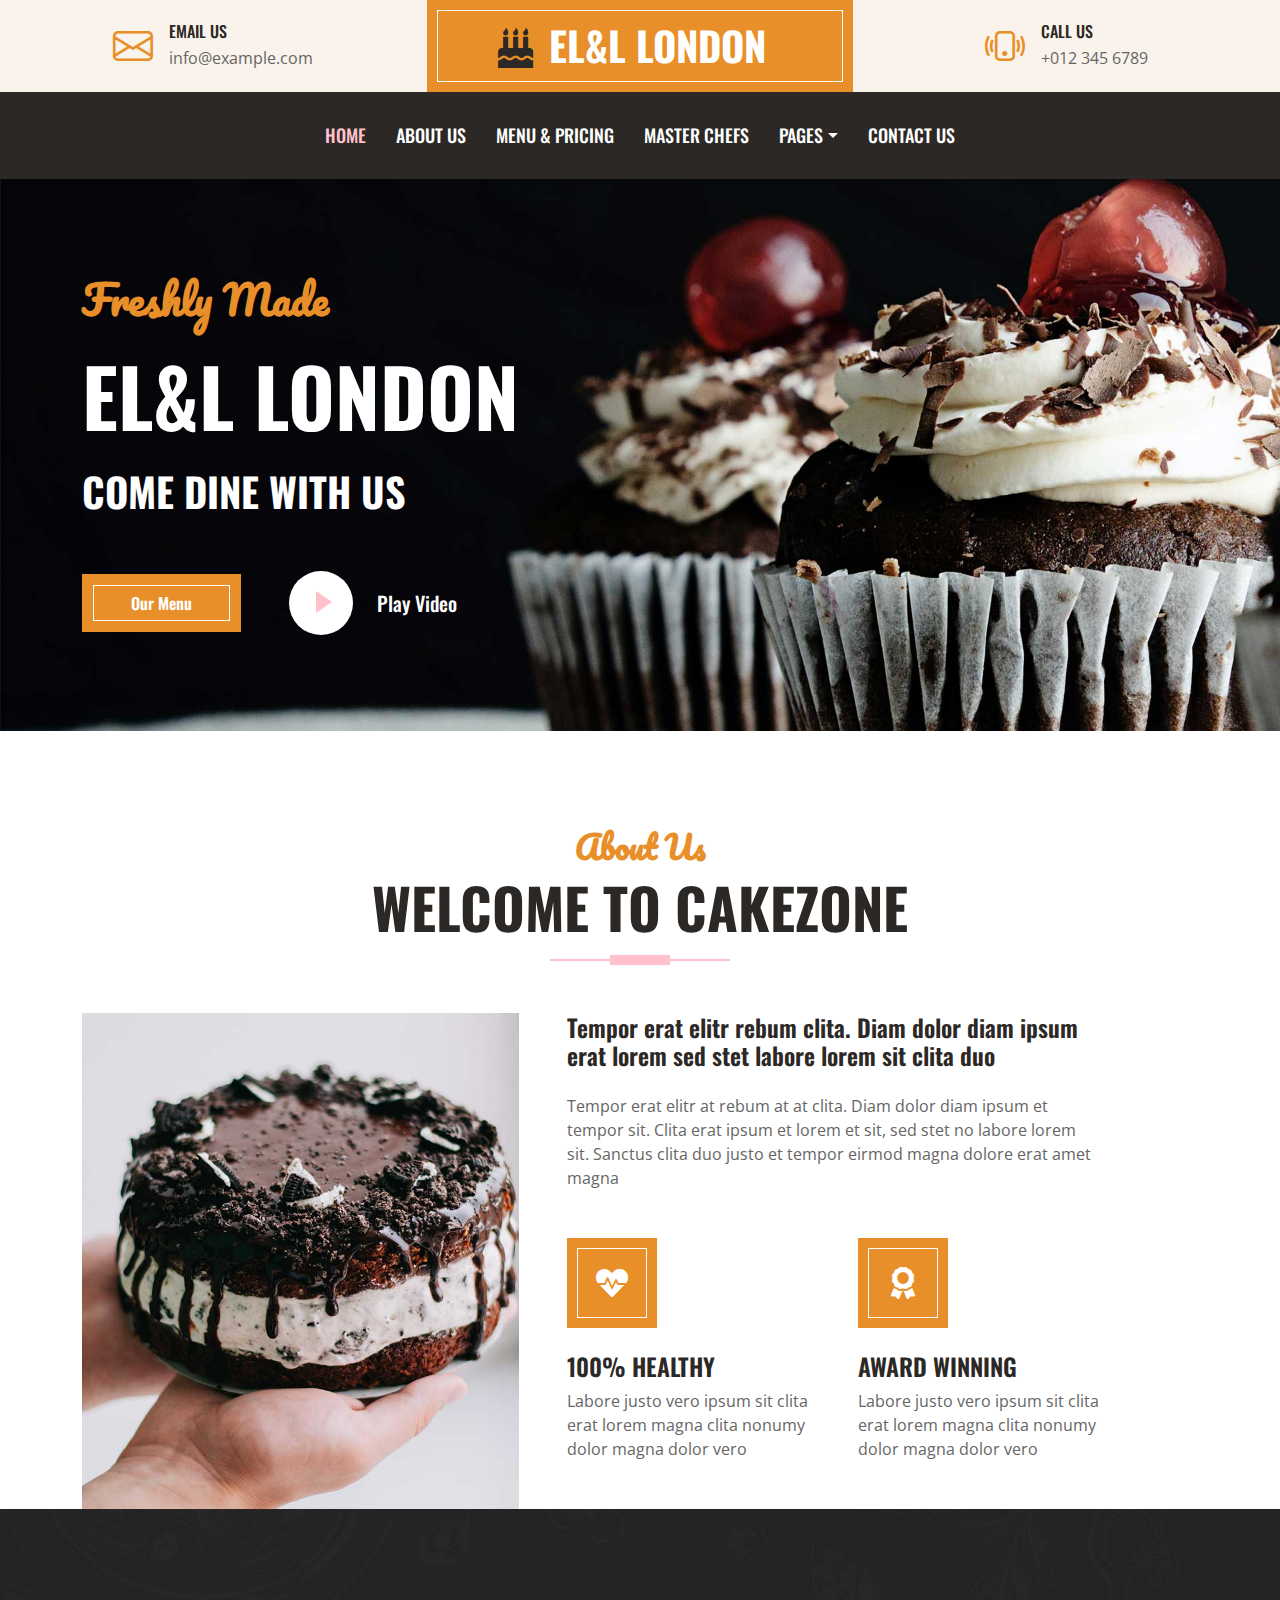
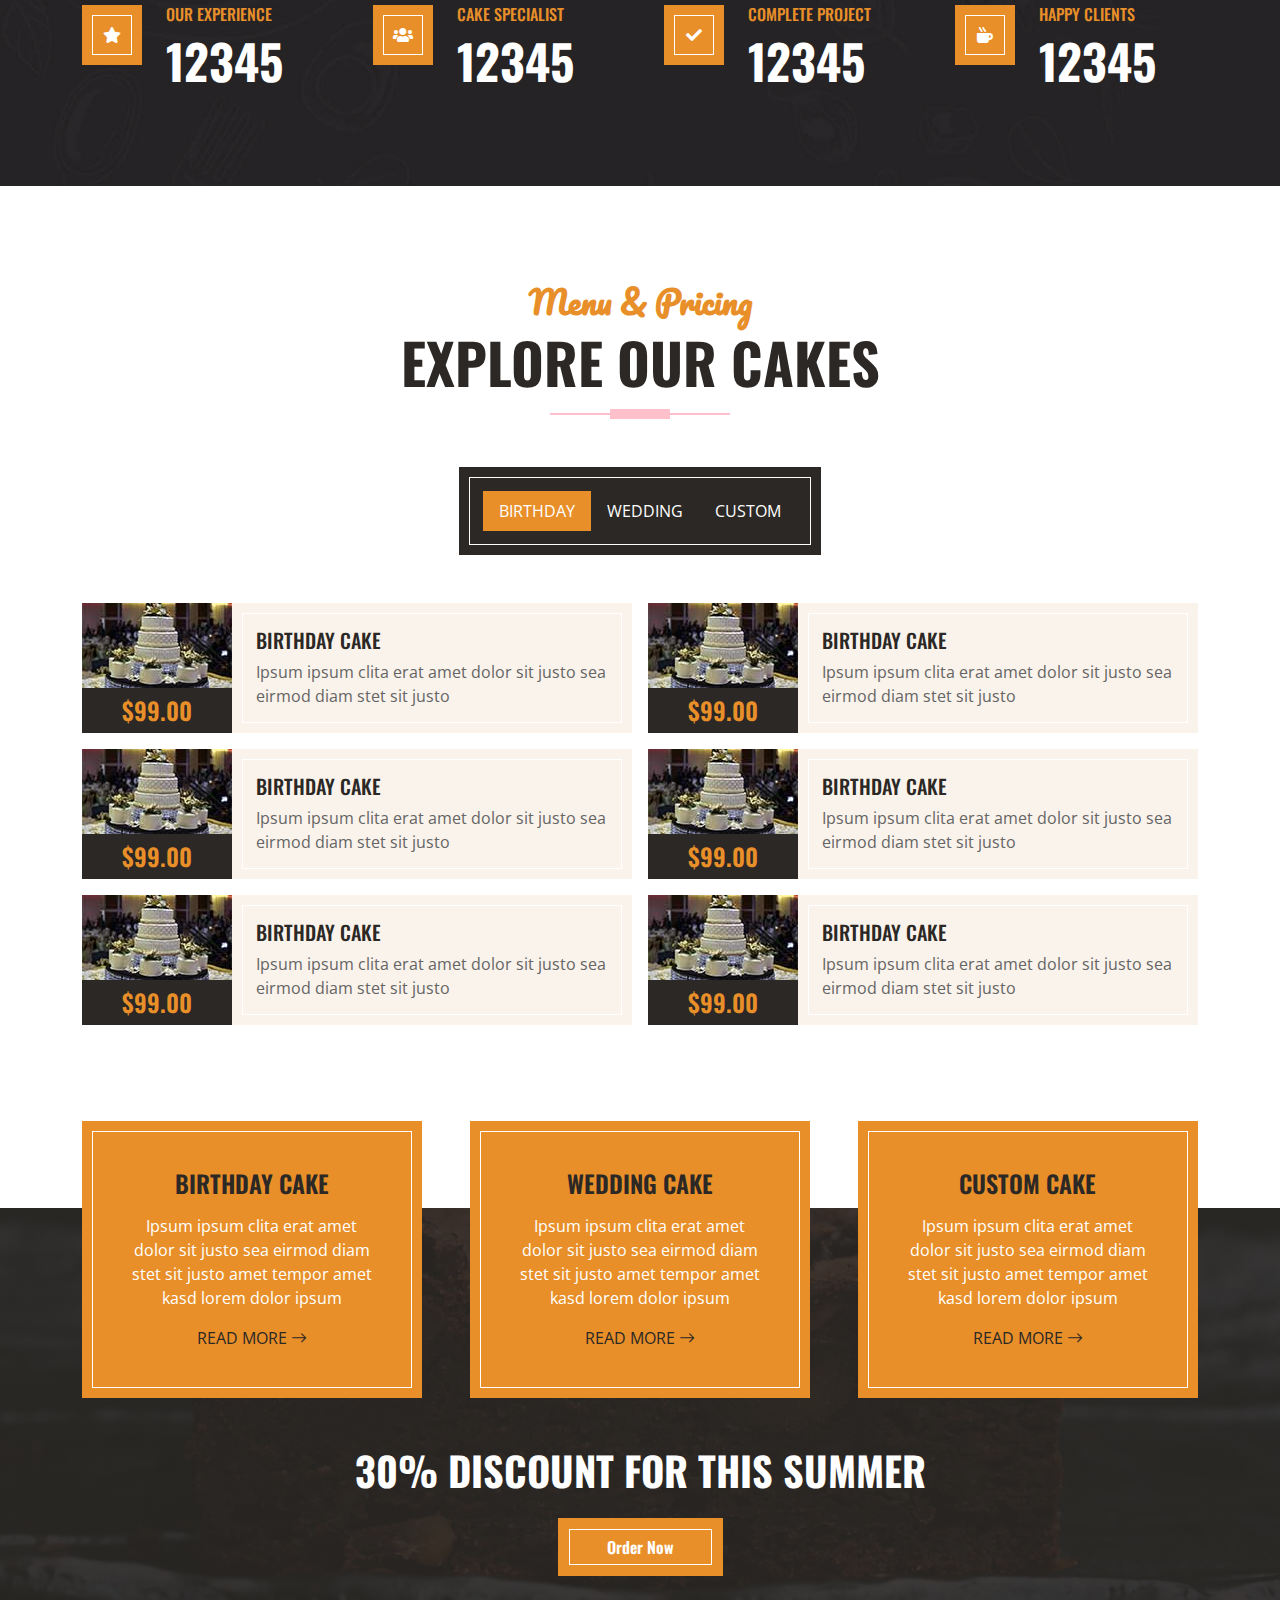
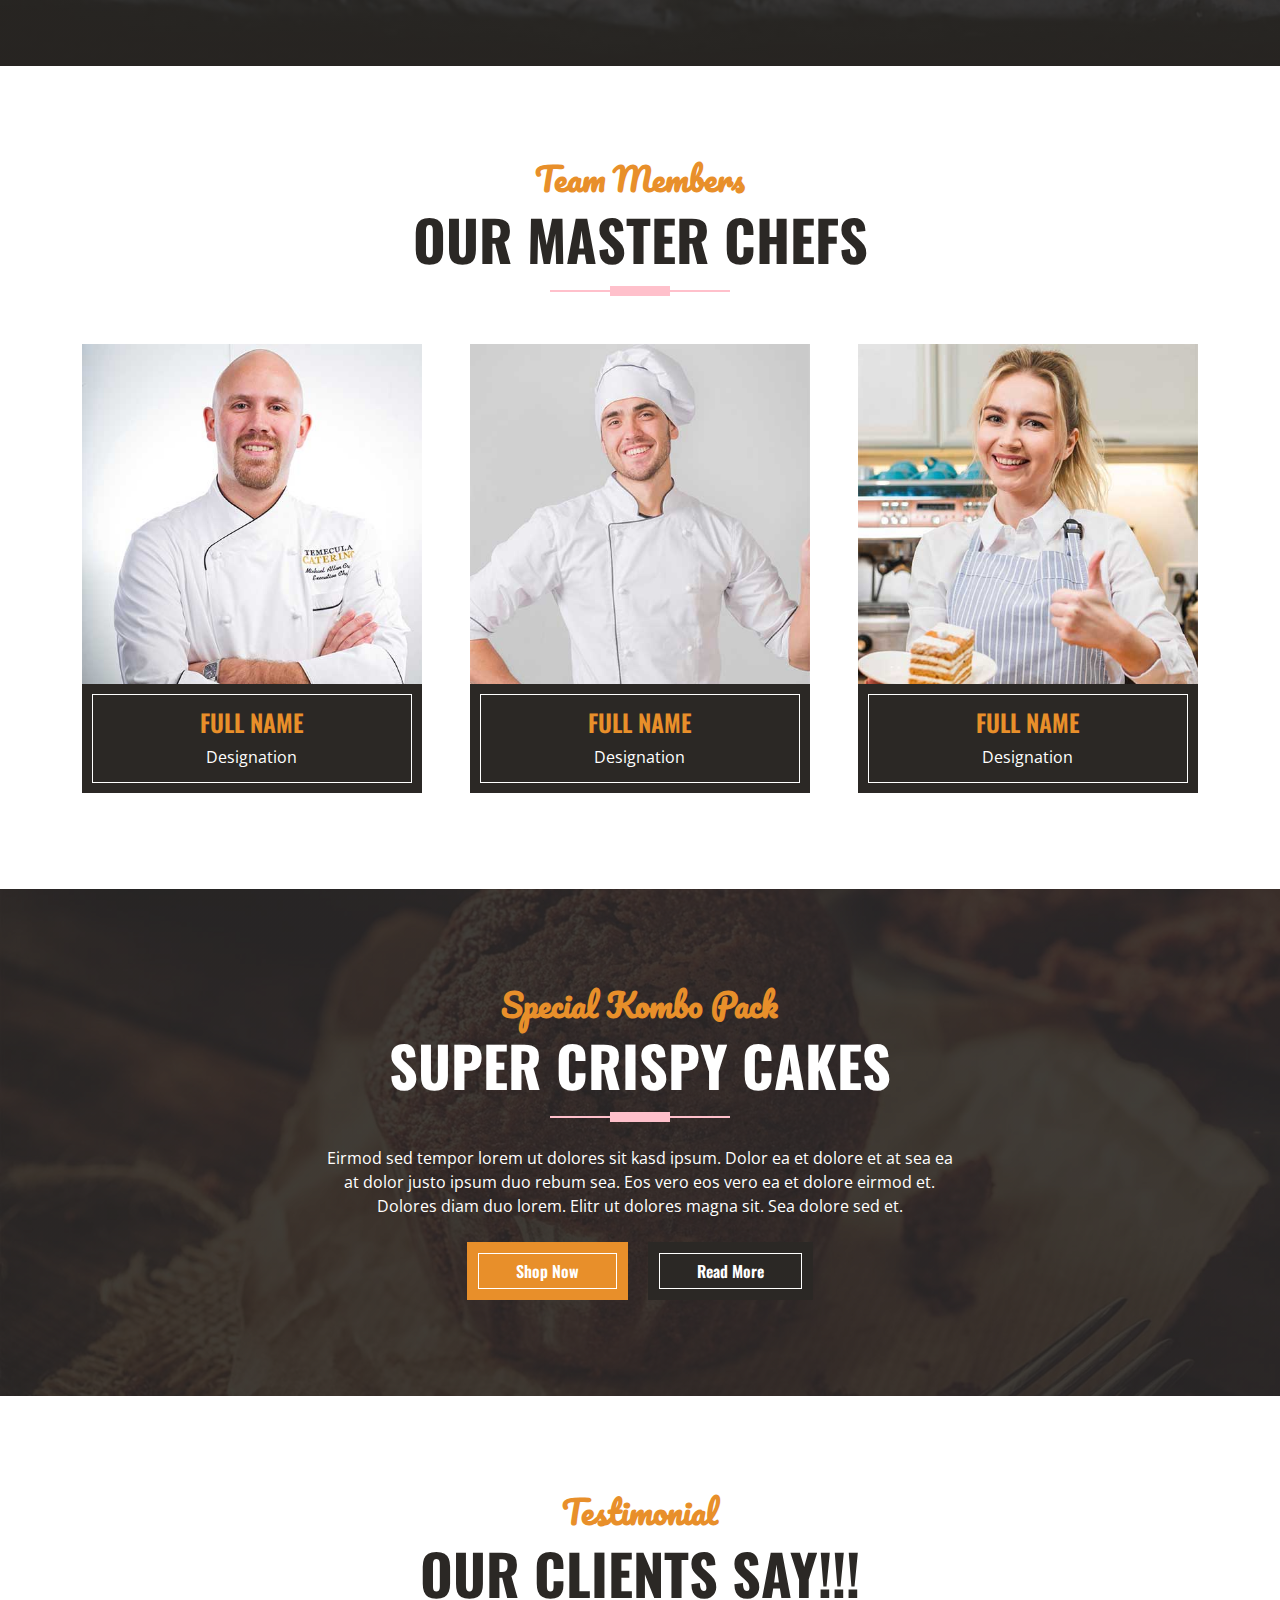
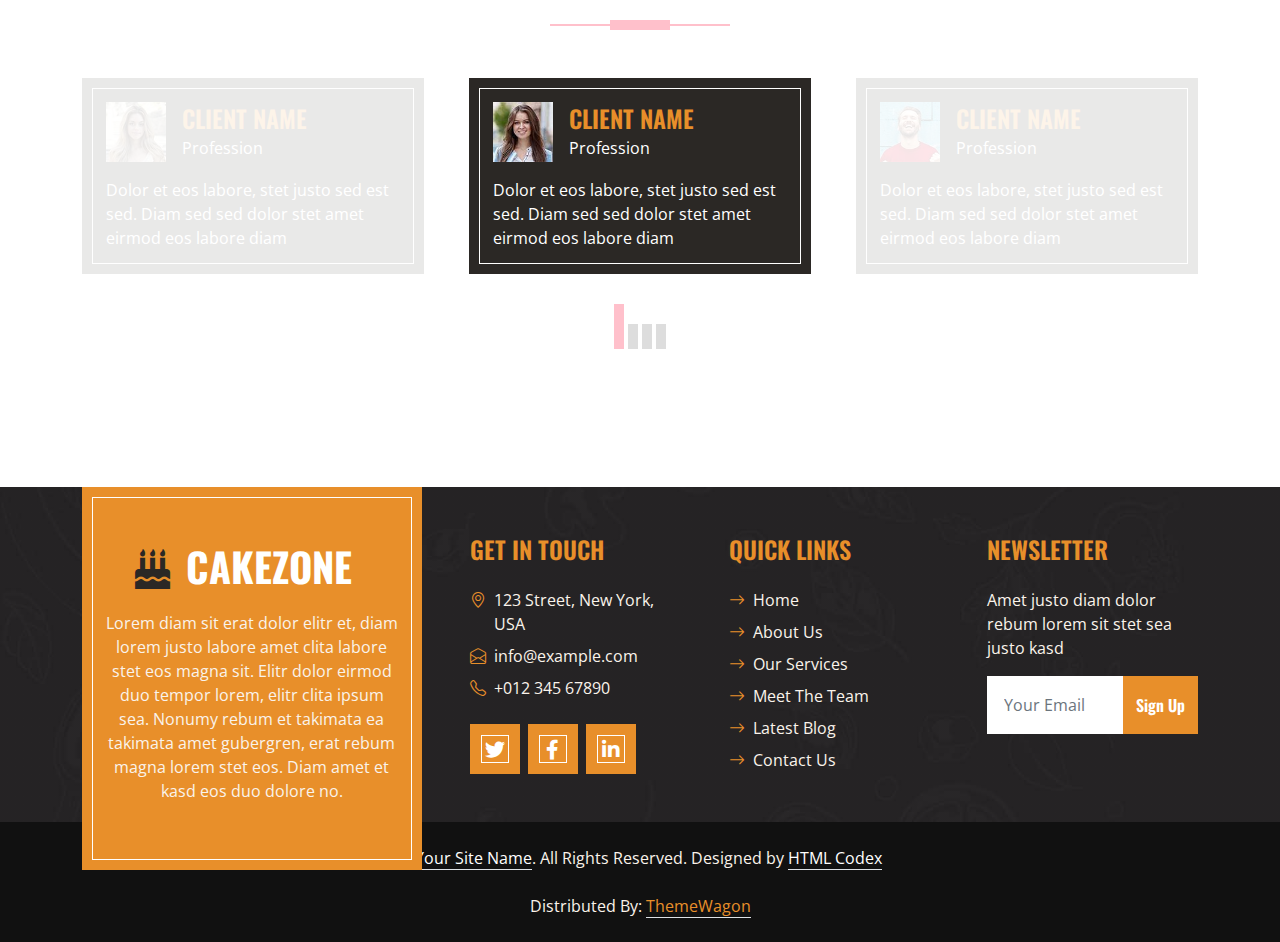
==== index.html @ 32fcfd46 "first page" ====
<!DOCTYPE html>
<html lang="en">

<head>
    <meta charset="utf-8">
    <title>EL&N London</title>
    <meta content="width=device-width, initial-scale=1.0" name="viewport">
    <meta content="Free HTML Templates" name="keywords">
    <meta content="Free HTML Templates" name="description">

    <!-- Favicon -->
    <link href="img/favicon.ico" rel="icon">

    <!-- Google Web Fonts -->
    <link rel="preconnect" href="https://fonts.googleapis.com">
    <link rel="preconnect" href="https://fonts.gstatic.com" crossorigin>
    <link href="https://fonts.googleapis.com/css2?family=Open+Sans:wght@400;600&family=Oswald:wght@500;600;700&family=Pacifico&display=swap" rel="stylesheet"> 

    <!-- Icon Font Stylesheet -->
    <link href="https://cdnjs.cloudflare.com/ajax/libs/font-awesome/5.10.0/css/all.min.css" rel="stylesheet">
    <link href="https://cdn.jsdelivr.net/npm/bootstrap-icons@1.4.1/font/bootstrap-icons.css" rel="stylesheet">

    <!-- Libraries Stylesheet -->
    <link href="lib/owlcarousel/assets/owl.carousel.min.css" rel="stylesheet">

    <!-- Customized Bootstrap Stylesheet -->
    <link href="css/bootstrap.min.css" rel="stylesheet">

    <!-- Template Stylesheet -->
    <link href="css/style.css" rel="stylesheet">
</head>

<body>
    <!-- Topbar Start -->
    <div class="container-fluid px-0 d-none d-lg-block">
        <div class="row gx-0">
            <div class="col-lg-4 text-center bg-secondary py-3">
                <div class="d-inline-flex align-items-center justify-content-center">
                    <i class="bi bi-envelope fs-1 text-primary me-3"></i>
                    <div class="text-start">
                        <h6 class="text-uppercase mb-1">Email Us</h6>
                        <span>info@example.com</span>
                    </div>
                </div>
            </div>
            <div class="col-lg-4 text-center bg-primary border-inner py-3">
                <div class="d-inline-flex align-items-center justify-content-center">
                    <a href="index.html" class="navbar-brand">
                        <h1 class="m-0 text-uppercase text-white"><i class="fa fa-birthday-cake fs-1 text-dark me-3"></i>EL&L London</h1>
                    </a>
                </div>
            </div>
            <div class="col-lg-4 text-center bg-secondary py-3">
                <div class="d-inline-flex align-items-center justify-content-center">
                    <i class="bi bi-phone-vibrate fs-1 text-primary me-3"></i>
                    <div class="text-start">
                        <h6 class="text-uppercase mb-1">Call Us</h6>
                        <span>+012 345 6789</span>
                    </div>
                </div>
            </div>
        </div>
    </div>
    <!-- Topbar End -->


    <!-- Navbar Start -->
    <nav class="navbar navbar-expand-lg bg-dark navbar-dark shadow-sm py-3 py-lg-0 px-3 px-lg-0">
        <a href="index.html" class="navbar-brand d-block d-lg-none">
            <h1 class="m-0 text-uppercase text-white"><i class="fa fa-birthday-cake fs-1 text-primary me-3"></i>EL&L London</h1>
        </a>
        <button class="navbar-toggler" type="button" data-bs-toggle="collapse" data-bs-target="#navbarCollapse">
            <span class="navbar-toggler-icon"></span>
        </button>
        <div class="collapse navbar-collapse" id="navbarCollapse">
            <div class="navbar-nav ms-auto mx-lg-auto py-0">
                <a href="index.html" class="nav-item nav-link active">Home</a>
                <a href="about.html" class="nav-item nav-link">About Us</a>
                <a href="menu.html" class="nav-item nav-link">Menu & Pricing</a>
                <a href="team.html" class="nav-item nav-link">Master Chefs</a>
                <div class="nav-item dropdown">
                    <a href="#" class="nav-link dropdown-toggle" data-bs-toggle="dropdown">Pages</a>
                    <div class="dropdown-menu m-0">
                        <a href="service.html" class="dropdown-item">Our Service</a>
                        <a href="testimonial.html" class="dropdown-item">Testimonial</a>
                    </div>
                </div>
                <a href="contact.html" class="nav-item nav-link">Contact Us</a>
            </div>
        </div>
    </nav>
    <!-- Navbar End -->


    <!-- Hero Start -->
    <div class="container-fluid bg-primary py-5 mb-5 hero-header">
        <div class="container py-5">
            <div class="row justify-content-start">
                <div class="col-lg-8 text-center text-lg-start">
                    <h1 class="font-secondary text-primary mb-4">Freshly Made</h1>
                    <h1 class="display-1 text-uppercase text-white mb-4">EL&L London</h1>
                    <h1 class="text-uppercase text-white">Come Dine With Us</h1>
                    <div class="d-flex align-items-center justify-content-center justify-content-lg-start pt-5">
                        <a target="_blank" href="https://za.elnlondon.com/pages/mall-of-africa-menu" class="btn btn-primary border-inner py-3 px-5 me-5">Our Menu</a>
                        <button type="button" class="btn-play" data-bs-toggle="modal"
                            data-src="https://www.youtube.com/embed/DWRcNpR6Kdc" data-bs-target="#videoModal">
                            <span></span>
                        </button>
                        <h5 class="font-weight-normal text-white m-0 ms-4 d-none d-sm-block">Play Video</h5>
                    </div>
                </div>
            </div>
        </div>
    </div>
    <!-- Hero End -->


    <!-- Video Modal Start -->
    <div class="modal fade" id="videoModal" tabindex="-1" aria-labelledby="exampleModalLabel" aria-hidden="true">
        <div class="modal-dialog">
            <div class="modal-content rounded-0">
                <div class="modal-header">
                    <h5 class="modal-title" id="exampleModalLabel">Youtube Video</h5>
                    <button type="button" class="btn-close" data-bs-dismiss="modal" aria-label="Close"></button>
                </div>
                <div class="modal-body">
                    <!-- 16:9 aspect ratio -->
                    <div class="ratio ratio-16x9">
                        <iframe class="embed-responsive-item" src="" id="video" allowfullscreen allowscriptaccess="always"
                            allow="autoplay"></iframe>
                    </div>
                </div>
            </div>
        </div>
    </div>
    <!-- Video Modal End -->


    <!-- About Start -->
    <div class="container-fluid pt-5">
        <div class="container">
            <div class="section-title position-relative text-center mx-auto mb-5 pb-3" style="max-width: 600px;">
                <h2 class="text-primary font-secondary">About Us</h2>
                <h1 class="display-4 text-uppercase">Welcome To CakeZone</h1>
            </div>
            <div class="row gx-5">
                <div class="col-lg-5 mb-5 mb-lg-0" style="min-height: 400px;">
                    <div class="position-relative h-100">
                        <img class="position-absolute w-100 h-100" src="img/about.jpg" style="object-fit: cover;">
                    </div>
                </div>
                <div class="col-lg-6 pb-5">
                    <h4 class="mb-4">Tempor erat elitr rebum clita. Diam dolor diam ipsum erat lorem sed stet labore lorem sit clita duo</h4>
                    <p class="mb-5">Tempor erat elitr at rebum at at clita. Diam dolor diam ipsum et tempor sit. Clita erat ipsum et lorem et sit, sed stet no labore lorem sit. Sanctus clita duo justo et tempor eirmod magna dolore erat amet magna</p>
                    <div class="row g-5">
                        <div class="col-sm-6">
                            <div class="d-flex align-items-center justify-content-center bg-primary border-inner mb-4" style="width: 90px; height: 90px;">
                                <i class="fa fa-heartbeat fa-2x text-white"></i>
                            </div>
                            <h4 class="text-uppercase">100% Healthy</h4>
                            <p class="mb-0">Labore justo vero ipsum sit clita erat lorem magna clita nonumy dolor magna dolor vero</p>
                        </div>
                        <div class="col-sm-6">
                            <div class="d-flex align-items-center justify-content-center bg-primary border-inner mb-4" style="width: 90px; height: 90px;">
                                <i class="fa fa-award fa-2x text-white"></i>
                            </div>
                            <h4 class="text-uppercase">Award Winning</h4>
                            <p class="mb-0">Labore justo vero ipsum sit clita erat lorem magna clita nonumy dolor magna dolor vero</p>
                        </div>
                    </div>
                </div>
            </div>
        </div>
    </div>
    <!-- About End -->


    <!-- Facts Start -->
    <div class="container-fluid bg-img py-5 mb-5">
        <div class="container py-5">
            <div class="row gx-5 gy-4">
                <div class="col-lg-3 col-md-6">
                    <div class="d-flex">
                        <div class="bg-primary border-inner d-flex align-items-center justify-content-center mb-3" style="width: 60px; height: 60px;">
                            <i class="fa fa-star text-white"></i>
                        </div>
                        <div class="ps-4">
                            <h6 class="text-primary text-uppercase">Our Experience</h6>
                            <h1 class="display-5 text-white mb-0" data-toggle="counter-up">12345</h1>
                        </div>
                    </div>
                </div>
                <div class="col-lg-3 col-md-6">
                    <div class="d-flex">
                        <div class="bg-primary border-inner d-flex align-items-center justify-content-center mb-3" style="width: 60px; height: 60px;">
                            <i class="fa fa-users text-white"></i>
                        </div>
                        <div class="ps-4">
                            <h6 class="text-primary text-uppercase">Cake Specialist</h6>
                            <h1 class="display-5 text-white mb-0" data-toggle="counter-up">12345</h1>
                        </div>
                    </div>
                </div>
                <div class="col-lg-3 col-md-6">
                    <div class="d-flex">
                        <div class="bg-primary border-inner d-flex align-items-center justify-content-center mb-3" style="width: 60px; height: 60px;">
                            <i class="fa fa-check text-white"></i>
                        </div>
                        <div class="ps-4">
                            <h6 class="text-primary text-uppercase">Complete Project</h6>
                            <h1 class="display-5 text-white mb-0" data-toggle="counter-up">12345</h1>
                        </div>
                    </div>
                </div>
                <div class="col-lg-3 col-md-6">
                    <div class="d-flex">
                        <div class="bg-primary border-inner d-flex align-items-center justify-content-center mb-3" style="width: 60px; height: 60px;">
                            <i class="fa fa-mug-hot text-white"></i>
                        </div>
                        <div class="ps-4">
                            <h6 class="text-primary text-uppercase">Happy Clients</h6>
                            <h1 class="display-5 text-white mb-0" data-toggle="counter-up">12345</h1>
                        </div>
                    </div>
                </div>
            </div>
        </div>
    </div>
    <!-- Facts End -->


    <!-- Products Start -->
    <div class="container-fluid about py-5">
        <div class="container">
            <div class="section-title position-relative text-center mx-auto mb-5 pb-3" style="max-width: 600px;">
                <h2 class="text-primary font-secondary">Menu & Pricing</h2>
                <h1 class="display-4 text-uppercase">Explore Our Cakes</h1>
            </div>
            <div class="tab-class text-center">
                <ul class="nav nav-pills d-inline-flex justify-content-center bg-dark text-uppercase border-inner p-4 mb-5">
                    <li class="nav-item">
                        <a class="nav-link text-white active" data-bs-toggle="pill" href="#tab-1">Birthday</a>
                    </li>
                    <li class="nav-item">
                        <a class="nav-link text-white" data-bs-toggle="pill" href="#tab-2">Wedding</a>
                    </li>
                    <li class="nav-item">
                        <a class="nav-link text-white" data-bs-toggle="pill" href="#tab-3">Custom</a>
                    </li>
                </ul>
                <div class="tab-content">
                    <div id="tab-1" class="tab-pane fade show p-0 active">
                        <div class="row g-3">
                            <div class="col-lg-6">
                                <div class="d-flex h-100">
                                    <div class="flex-shrink-0">
                                        <img class="img-fluid" src="img/cake-1.jpg" alt="" style="width: 150px; height: 85px;">
                                        <h4 class="bg-dark text-primary p-2 m-0">$99.00</h4>
                                    </div>
                                    <div class="d-flex flex-column justify-content-center text-start bg-secondary border-inner px-4">
                                        <h5 class="text-uppercase">Birthday Cake</h5>
                                        <span>Ipsum ipsum clita erat amet dolor sit justo sea eirmod diam stet sit justo</span>
                                    </div>
                                </div>
                            </div>
                            <div class="col-lg-6">
                                <div class="d-flex h-100">
                                    <div class="flex-shrink-0">
                                        <img class="img-fluid" src="img/cake-1.jpg" alt="" style="width: 150px; height: 85px;">
                                        <h4 class="bg-dark text-primary p-2 m-0">$99.00</h4>
                                    </div>
                                    <div class="d-flex flex-column justify-content-center text-start bg-secondary border-inner px-4">
                                        <h5 class="text-uppercase">Birthday Cake</h5>
                                        <span>Ipsum ipsum clita erat amet dolor sit justo sea eirmod diam stet sit justo</span>
                                    </div>
                                </div>
                            </div>
                            <div class="col-lg-6">
                                <div class="d-flex h-100">
                                    <div class="flex-shrink-0">
                                        <img class="img-fluid" src="img/cake-1.jpg" alt="" style="width: 150px; height: 85px;">
                                        <h4 class="bg-dark text-primary p-2 m-0">$99.00</h4>
                                    </div>
                                    <div class="d-flex flex-column justify-content-center text-start bg-secondary border-inner px-4">
                                        <h5 class="text-uppercase">Birthday Cake</h5>
                                        <span>Ipsum ipsum clita erat amet dolor sit justo sea eirmod diam stet sit justo</span>
                                    </div>
                                </div>
                            </div>
                            <div class="col-lg-6">
                                <div class="d-flex h-100">
                                    <div class="flex-shrink-0">
                                        <img class="img-fluid" src="img/cake-1.jpg" alt="" style="width: 150px; height: 85px;">
                                        <h4 class="bg-dark text-primary p-2 m-0">$99.00</h4>
                                    </div>
                                    <div class="d-flex flex-column justify-content-center text-start bg-secondary border-inner px-4">
                                        <h5 class="text-uppercase">Birthday Cake</h5>
                                        <span>Ipsum ipsum clita erat amet dolor sit justo sea eirmod diam stet sit justo</span>
                                    </div>
                                </div>
                            </div>
                            <div class="col-lg-6">
                                <div class="d-flex h-100">
                                    <div class="flex-shrink-0">
                                        <img class="img-fluid" src="img/cake-1.jpg" alt="" style="width: 150px; height: 85px;">
                                        <h4 class="bg-dark text-primary p-2 m-0">$99.00</h4>
                                    </div>
                                    <div class="d-flex flex-column justify-content-center text-start bg-secondary border-inner px-4">
                                        <h5 class="text-uppercase">Birthday Cake</h5>
                                        <span>Ipsum ipsum clita erat amet dolor sit justo sea eirmod diam stet sit justo</span>
                                    </div>
                                </div>
                            </div>
                            <div class="col-lg-6">
                                <div class="d-flex h-100">
                                    <div class="flex-shrink-0">
                                        <img class="img-fluid" src="img/cake-1.jpg" alt="" style="width: 150px; height: 85px;">
                                        <h4 class="bg-dark text-primary p-2 m-0">$99.00</h4>
                                    </div>
                                    <div class="d-flex flex-column justify-content-center text-start bg-secondary border-inner px-4">
                                        <h5 class="text-uppercase">Birthday Cake</h5>
                                        <span>Ipsum ipsum clita erat amet dolor sit justo sea eirmod diam stet sit justo</span>
                                    </div>
                                </div>
                            </div>
                        </div>
                    </div>
                    <div id="tab-2" class="tab-pane fade show p-0">
                        <div class="row g-3">
                            <div class="col-lg-6">
                                <div class="d-flex h-100">
                                    <div class="flex-shrink-0">
                                        <img class="img-fluid" src="img/cake-2.jpg" alt="" style="width: 150px; height: 85px;">
                                        <h4 class="bg-dark text-primary p-2 m-0">$99.00</h4>
                                    </div>
                                    <div class="d-flex flex-column justify-content-center text-start bg-secondary border-inner px-4">
                                        <h5 class="text-uppercase">Wedding Cake</h5>
                                        <span>Ipsum ipsum clita erat amet dolor sit justo sea eirmod diam stet sit justo</span>
                                    </div>
                                </div>
                            </div>
                            <div class="col-lg-6">
                                <div class="d-flex h-100">
                                    <div class="flex-shrink-0">
                                        <img class="img-fluid" src="img/cake-2.jpg" alt="" style="width: 150px; height: 85px;">
                                        <h4 class="bg-dark text-primary p-2 m-0">$99.00</h4>
                                    </div>
                                    <div class="d-flex flex-column justify-content-center text-start bg-secondary border-inner px-4">
                                        <h5 class="text-uppercase">Wedding Cake</h5>
                                        <span>Ipsum ipsum clita erat amet dolor sit justo sea eirmod diam stet sit justo</span>
                                    </div>
                                </div>
                            </div>
                            <div class="col-lg-6">
                                <div class="d-flex h-100">
                                    <div class="flex-shrink-0">
                                        <img class="img-fluid" src="img/cake-2.jpg" alt="" style="width: 150px; height: 85px;">
                                        <h4 class="bg-dark text-primary p-2 m-0">$99.00</h4>
                                    </div>
                                    <div class="d-flex flex-column justify-content-center text-start bg-secondary border-inner px-4">
                                        <h5 class="text-uppercase">Wedding Cake</h5>
                                        <span>Ipsum ipsum clita erat amet dolor sit justo sea eirmod diam stet sit justo</span>
                                    </div>
                                </div>
                            </div>
                            <div class="col-lg-6">
                                <div class="d-flex h-100">
                                    <div class="flex-shrink-0">
                                        <img class="img-fluid" src="img/cake-2.jpg" alt="" style="width: 150px; height: 85px;">
                                        <h4 class="bg-dark text-primary p-2 m-0">$99.00</h4>
                                    </div>
                                    <div class="d-flex flex-column justify-content-center text-start bg-secondary border-inner px-4">
                                        <h5 class="text-uppercase">Wedding Cake</h5>
                                        <span>Ipsum ipsum clita erat amet dolor sit justo sea eirmod diam stet sit justo</span>
                                    </div>
                                </div>
                            </div>
                            <div class="col-lg-6">
                                <div class="d-flex h-100">
                                    <div class="flex-shrink-0">
                                        <img class="img-fluid" src="img/cake-2.jpg" alt="" style="width: 150px; height: 85px;">
                                        <h4 class="bg-dark text-primary p-2 m-0">$99.00</h4>
                                    </div>
                                    <div class="d-flex flex-column justify-content-center text-start bg-secondary border-inner px-4">
                                        <h5 class="text-uppercase">Wedding Cake</h5>
                                        <span>Ipsum ipsum clita erat amet dolor sit justo sea eirmod diam stet sit justo</span>
                                    </div>
                                </div>
                            </div>
                            <div class="col-lg-6">
                                <div class="d-flex h-100">
                                    <div class="flex-shrink-0">
                                        <img class="img-fluid" src="img/cake-2.jpg" alt="" style="width: 150px; height: 85px;">
                                        <h4 class="bg-dark text-primary p-2 m-0">$99.00</h4>
                                    </div>
                                    <div class="d-flex flex-column justify-content-center text-start bg-secondary border-inner px-4">
                                        <h5 class="text-uppercase">Wedding Cake</h5>
                                        <span>Ipsum ipsum clita erat amet dolor sit justo sea eirmod diam stet sit justo</span>
                                    </div>
                                </div>
                            </div>
                        </div>
                    </div>
                    <div id="tab-3" class="tab-pane fade show p-0">
                        <div class="row g-3">
                            <div class="col-lg-6">
                                <div class="d-flex h-100">
                                    <div class="flex-shrink-0">
                                        <img class="img-fluid" src="img/cake-3.jpg" alt="" style="width: 150px; height: 85px;">
                                        <h4 class="bg-dark text-primary p-2 m-0">$99.00</h4>
                                    </div>
                                    <div class="d-flex flex-column justify-content-center text-start bg-secondary border-inner px-4">
                                        <h5 class="text-uppercase">Custom Cake</h5>
                                        <span>Ipsum ipsum clita erat amet dolor sit justo sea eirmod diam stet sit justo</span>
                                    </div>
                                </div>
                            </div>
                            <div class="col-lg-6">
                                <div class="d-flex h-100">
                                    <div class="flex-shrink-0">
                                        <img class="img-fluid" src="img/cake-3.jpg" alt="" style="width: 150px; height: 85px;">
                                        <h4 class="bg-dark text-primary p-2 m-0">$99.00</h4>
                                    </div>
                                    <div class="d-flex flex-column justify-content-center text-start bg-secondary border-inner px-4">
                                        <h5 class="text-uppercase">Custom Cake</h5>
                                        <span>Ipsum ipsum clita erat amet dolor sit justo sea eirmod diam stet sit justo</span>
                                    </div>
                                </div>
                            </div>
                            <div class="col-lg-6">
                                <div class="d-flex h-100">
                                    <div class="flex-shrink-0">
                                        <img class="img-fluid" src="img/cake-3.jpg" alt="" style="width: 150px; height: 85px;">
                                        <h4 class="bg-dark text-primary p-2 m-0">$99.00</h4>
                                    </div>
                                    <div class="d-flex flex-column justify-content-center text-start bg-secondary border-inner px-4">
                                        <h5 class="text-uppercase">Custom Cake</h5>
                                        <span>Ipsum ipsum clita erat amet dolor sit justo sea eirmod diam stet sit justo</span>
                                    </div>
                                </div>
                            </div>
                            <div class="col-lg-6">
                                <div class="d-flex h-100">
                                    <div class="flex-shrink-0">
                                        <img class="img-fluid" src="img/cake-3.jpg" alt="" style="width: 150px; height: 85px;">
                                        <h4 class="bg-dark text-primary p-2 m-0">$99.00</h4>
                                    </div>
                                    <div class="d-flex flex-column justify-content-center text-start bg-secondary border-inner px-4">
                                        <h5 class="text-uppercase">Custom Cake</h5>
                                        <span>Ipsum ipsum clita erat amet dolor sit justo sea eirmod diam stet sit justo</span>
                                    </div>
                                </div>
                            </div>
                            <div class="col-lg-6">
                                <div class="d-flex h-100">
                                    <div class="flex-shrink-0">
                                        <img class="img-fluid" src="img/cake-3.jpg" alt="" style="width: 150px; height: 85px;">
                                        <h4 class="bg-dark text-primary p-2 m-0">$99.00</h4>
                                    </div>
                                    <div class="d-flex flex-column justify-content-center text-start bg-secondary border-inner px-4">
                                        <h5 class="text-uppercase">Custom Cake</h5>
                                        <span>Ipsum ipsum clita erat amet dolor sit justo sea eirmod diam stet sit justo</span>
                                    </div>
                                </div>
                            </div>
                            <div class="col-lg-6">
                                <div class="d-flex h-100">
                                    <div class="flex-shrink-0">
                                        <img class="img-fluid" src="img/cake-3.jpg" alt="" style="width: 150px; height: 85px;">
                                        <h4 class="bg-dark text-primary p-2 m-0">$99.00</h4>
                                    </div>
                                    <div class="d-flex flex-column justify-content-center text-start bg-secondary border-inner px-4">
                                        <h5 class="text-uppercase">Custom Cake</h5>
                                        <span>Ipsum ipsum clita erat amet dolor sit justo sea eirmod diam stet sit justo</span>
                                    </div>
                                </div>
                            </div>
                        </div>
                    </div>
                </div>
            </div>
        </div>
    </div>
    <!-- Products End -->


    <!-- Service Start -->
    <div class="container-fluid service position-relative px-5 mt-5" style="margin-bottom: 135px;">
        <div class="container">
            <div class="row g-5">
                <div class="col-lg-4 col-md-6">
                    <div class="bg-primary border-inner text-center text-white p-5">
                        <h4 class="text-uppercase mb-3">Birthday Cake</h4>
                        <p>Ipsum ipsum clita erat amet dolor sit justo sea eirmod diam stet sit justo amet tempor amet kasd lorem dolor ipsum</p>
                        <a class="text-uppercase text-dark" href="">Read More <i class="bi bi-arrow-right"></i></a>
                    </div>
                </div>
                <div class="col-lg-4 col-md-6">
                    <div class="bg-primary border-inner text-center text-white p-5">
                        <h4 class="text-uppercase mb-3">Wedding Cake</h4>
                        <p>Ipsum ipsum clita erat amet dolor sit justo sea eirmod diam stet sit justo amet tempor amet kasd lorem dolor ipsum</p>
                        <a class="text-uppercase text-dark" href="">Read More <i class="bi bi-arrow-right"></i></a>
                    </div>
                </div>
                <div class="col-lg-4 col-md-6">
                    <div class="bg-primary border-inner text-center text-white p-5">
                        <h4 class="text-uppercase mb-3">Custom Cake</h4>
                        <p>Ipsum ipsum clita erat amet dolor sit justo sea eirmod diam stet sit justo amet tempor amet kasd lorem dolor ipsum</p>
                        <a class="text-uppercase text-dark" href="">Read More <i class="bi bi-arrow-right"></i></a>
                    </div>
                </div>
                <div class="col-lg-12 col-md-6 text-center">
                    <h1 class="text-uppercase text-light mb-4">30% Discount For This Summer</h1>
                    <a href="" class="btn btn-primary border-inner py-3 px-5">Order Now</a>
                </div>
            </div>
        </div>
    </div>
    <!-- Service Start -->


    <!-- Team Start -->
    <div class="container-fluid py-5">
        <div class="container">
            <div class="section-title position-relative text-center mx-auto mb-5 pb-3" style="max-width: 600px;">
                <h2 class="text-primary font-secondary">Team Members</h2>
                <h1 class="display-4 text-uppercase">Our Master Chefs</h1>
            </div>
            <div class="row g-5">
                <div class="col-lg-4 col-md-6">
                    <div class="team-item">
                        <div class="position-relative overflow-hidden">
                            <img class="img-fluid w-100" src="img/team-1.jpg" alt="">
                            <div class="team-overlay w-100 h-100 position-absolute top-50 start-50 translate-middle d-flex align-items-center justify-content-center">
                                <div class="d-flex align-items-center justify-content-start">
                                    <a class="btn btn-lg btn-primary btn-lg-square border-inner rounded-0 mx-1" href="#"><i class="fab fa-twitter fw-normal"></i></a>
                                    <a class="btn btn-lg btn-primary btn-lg-square border-inner rounded-0 mx-1" href="#"><i class="fab fa-facebook-f fw-normal"></i></a>
                                    <a class="btn btn-lg btn-primary btn-lg-square border-inner rounded-0 mx-1" href="#"><i class="fab fa-linkedin-in fw-normal"></i></a>
                                </div>
                            </div>
                        </div>
                        <div class="bg-dark border-inner text-center p-4">
                            <h4 class="text-uppercase text-primary">Full Name</h4>
                            <p class="text-white m-0">Designation</p>
                        </div>
                    </div>
                </div>
                <div class="col-lg-4 col-md-6">
                    <div class="team-item">
                        <div class="position-relative overflow-hidden">
                            <img class="img-fluid w-100" src="img/team-2.jpg" alt="">
                            <div class="team-overlay w-100 h-100 position-absolute top-50 start-50 translate-middle d-flex align-items-center justify-content-center">
                                <div class="d-flex align-items-center justify-content-start">
                                    <a class="btn btn-lg btn-primary btn-lg-square border-inner rounded-0 mx-1" href="#"><i class="fab fa-twitter fw-normal"></i></a>
                                    <a class="btn btn-lg btn-primary btn-lg-square border-inner rounded-0 mx-1" href="#"><i class="fab fa-facebook-f fw-normal"></i></a>
                                    <a class="btn btn-lg btn-primary btn-lg-square border-inner rounded-0 mx-1" href="#"><i class="fab fa-linkedin-in fw-normal"></i></a>
                                </div>
                            </div>
                        </div>
                        <div class="bg-dark border-inner text-center p-4">
                            <h4 class="text-uppercase text-primary">Full Name</h4>
                            <p class="text-white m-0">Designation</p>
                        </div>
                    </div>
                </div>
                <div class="col-lg-4 col-md-6">
                    <div class="team-item">
                        <div class="position-relative overflow-hidden">
                            <img class="img-fluid w-100" src="img/team-3.jpg" alt="">
                            <div class="team-overlay w-100 h-100 position-absolute top-50 start-50 translate-middle d-flex align-items-center justify-content-center">
                                <div class="d-flex align-items-center justify-content-start">
                                    <a class="btn btn-lg btn-primary btn-lg-square border-inner rounded-0 mx-1" href="#"><i class="fab fa-twitter fw-normal"></i></a>
                                    <a class="btn btn-lg btn-primary btn-lg-square border-inner rounded-0 mx-1" href="#"><i class="fab fa-facebook-f fw-normal"></i></a>
                                    <a class="btn btn-lg btn-primary btn-lg-square border-inner rounded-0 mx-1" href="#"><i class="fab fa-linkedin-in fw-normal"></i></a>
                                </div>
                            </div>
                        </div>
                        <div class="bg-dark border-inner text-center p-4">
                            <h4 class="text-uppercase text-primary">Full Name</h4>
                            <p class="text-white m-0">Designation</p>
                        </div>
                    </div>
                </div>
            </div>
        </div>
    </div>
    <!-- Team End -->


    <!-- Offer Start -->
    <div class="container-fluid bg-offer my-5 py-5">
        <div class="container py-5">
            <div class="row gx-5 justify-content-center">
                <div class="col-lg-7 text-center">
                    <div class="section-title position-relative text-center mx-auto mb-4 pb-3" style="max-width: 600px;">
                        <h2 class="text-primary font-secondary">Special Kombo Pack</h2>
                        <h1 class="display-4 text-uppercase text-white">Super Crispy Cakes</h1>
                    </div>
                    <p class="text-white mb-4">Eirmod sed tempor lorem ut dolores sit kasd ipsum. Dolor ea et dolore et at sea ea at dolor justo ipsum duo rebum sea. Eos vero eos vero ea et dolore eirmod et. Dolores diam duo lorem. Elitr ut dolores magna sit. Sea dolore sed et.</p>
                    <a href="" class="btn btn-primary border-inner py-3 px-5 me-3">Shop Now</a>
                    <a href="" class="btn btn-dark border-inner py-3 px-5">Read More</a>
                </div>
            </div>
        </div>
    </div>
    <!-- Offer End -->


    <!-- Testimonial Start -->
    <div class="container-fluid py-5">
        <div class="container">
            <div class="section-title position-relative text-center mx-auto mb-5 pb-3" style="max-width: 600px;">
                <h2 class="text-primary font-secondary">Testimonial</h2>
                <h1 class="display-4 text-uppercase">Our Clients Say!!!</h1>
            </div>
            <div class="owl-carousel testimonial-carousel">
                <div class="testimonial-item bg-dark text-white border-inner p-4">
                    <div class="d-flex align-items-center mb-3">
                        <img class="img-fluid flex-shrink-0" src="img/testimonial-1.jpg" style="width: 60px; height: 60px;">
                        <div class="ps-3">
                            <h4 class="text-primary text-uppercase mb-1">Client Name</h4>
                            <span>Profession</span>
                        </div>
                    </div>
                    <p class="mb-0">Dolor et eos labore, stet justo sed est sed. Diam sed sed dolor stet amet eirmod eos labore diam
                    </p>
                </div>
                <div class="testimonial-item bg-dark text-white border-inner p-4">
                    <div class="d-flex align-items-center mb-3">
                        <img class="img-fluid flex-shrink-0" src="img/testimonial-2.jpg" style="width: 60px; height: 60px;">
                        <div class="ps-3">
                            <h4 class="text-primary text-uppercase mb-1">Client Name</h4>
                            <span>Profession</span>
                        </div>
                    </div>
                    <p class="mb-0">Dolor et eos labore, stet justo sed est sed. Diam sed sed dolor stet amet eirmod eos labore diam
                    </p>
                </div>
                <div class="testimonial-item bg-dark text-white border-inner p-4">
                    <div class="d-flex align-items-center mb-3">
                        <img class="img-fluid flex-shrink-0" src="img/testimonial-3.jpg" style="width: 60px; height: 60px;">
                        <div class="ps-3">
                            <h4 class="text-primary text-uppercase mb-1">Client Name</h4>
                            <span>Profession</span>
                        </div>
                    </div>
                    <p class="mb-0">Dolor et eos labore, stet justo sed est sed. Diam sed sed dolor stet amet eirmod eos labore diam
                    </p>
                </div>
                <div class="testimonial-item bg-dark text-white border-inner p-4">
                    <div class="d-flex align-items-center mb-3">
                        <img class="img-fluid flex-shrink-0" src="img/testimonial-4.jpg" style="width: 60px; height: 60px;">
                        <div class="ps-3">
                            <h4 class="text-primary text-uppercase mb-1">Client Name</h4>
                            <span>Profession</span>
                        </div>
                    </div>
                    <p class="mb-0">Dolor et eos labore, stet justo sed est sed. Diam sed sed dolor stet amet eirmod eos labore diam
                    </p>
                </div>
            </div>
        </div>
    </div>
    <!-- Testimonial End -->
    

    <!-- Footer Start -->
    <div class="container-fluid bg-img text-secondary" style="margin-top: 90px">
        <div class="container">
            <div class="row gx-5">
                <div class="col-lg-4 col-md-6 mb-lg-n5">
                    <div class="d-flex flex-column align-items-center justify-content-center text-center h-100 bg-primary border-inner p-4">
                        <a href="index.html" class="navbar-brand">
                            <h1 class="m-0 text-uppercase text-white"><i class="fa fa-birthday-cake fs-1 text-dark me-3"></i>CakeZone</h1>
                        </a>
                        <p class="mt-3">Lorem diam sit erat dolor elitr et, diam lorem justo labore amet clita labore stet eos magna sit. Elitr dolor eirmod duo tempor lorem, elitr clita ipsum sea. Nonumy rebum et takimata ea takimata amet gubergren, erat rebum magna lorem stet eos. Diam amet et kasd eos duo dolore no.</p>
                    </div>
                </div>
                <div class="col-lg-8 col-md-6">
                    <div class="row gx-5">
                        <div class="col-lg-4 col-md-12 pt-5 mb-5">
                            <h4 class="text-primary text-uppercase mb-4">Get In Touch</h4>
                            <div class="d-flex mb-2">
                                <i class="bi bi-geo-alt text-primary me-2"></i>
                                <p class="mb-0">123 Street, New York, USA</p>
                            </div>
                            <div class="d-flex mb-2">
                                <i class="bi bi-envelope-open text-primary me-2"></i>
                                <p class="mb-0">info@example.com</p>
                            </div>
                            <div class="d-flex mb-2">
                                <i class="bi bi-telephone text-primary me-2"></i>
                                <p class="mb-0">+012 345 67890</p>
                            </div>
                            <div class="d-flex mt-4">
                                <a class="btn btn-lg btn-primary btn-lg-square border-inner rounded-0 me-2" href="#"><i class="fab fa-twitter fw-normal"></i></a>
                                <a class="btn btn-lg btn-primary btn-lg-square border-inner rounded-0 me-2" href="#"><i class="fab fa-facebook-f fw-normal"></i></a>
                                <a class="btn btn-lg btn-primary btn-lg-square border-inner rounded-0 me-2" href="#"><i class="fab fa-linkedin-in fw-normal"></i></a>
                            </div>
                        </div>
                        <div class="col-lg-4 col-md-12 pt-0 pt-lg-5 mb-5">
                            <h4 class="text-primary text-uppercase mb-4">Quick Links</h4>
                            <div class="d-flex flex-column justify-content-start">
                                <a class="text-secondary mb-2" href="#"><i class="bi bi-arrow-right text-primary me-2"></i>Home</a>
                                <a class="text-secondary mb-2" href="#"><i class="bi bi-arrow-right text-primary me-2"></i>About Us</a>
                                <a class="text-secondary mb-2" href="#"><i class="bi bi-arrow-right text-primary me-2"></i>Our Services</a>
                                <a class="text-secondary mb-2" href="#"><i class="bi bi-arrow-right text-primary me-2"></i>Meet The Team</a>
                                <a class="text-secondary mb-2" href="#"><i class="bi bi-arrow-right text-primary me-2"></i>Latest Blog</a>
                                <a class="text-secondary" href="#"><i class="bi bi-arrow-right text-primary me-2"></i>Contact Us</a>
                            </div>
                        </div>
                        <div class="col-lg-4 col-md-12 pt-0 pt-lg-5 mb-5">
                            <h4 class="text-primary text-uppercase mb-4">Newsletter</h4>
                            <p>Amet justo diam dolor rebum lorem sit stet sea justo kasd</p>
                            <form action="">
                                <div class="input-group">
                                    <input type="text" class="form-control border-white p-3" placeholder="Your Email">
                                    <button class="btn btn-primary">Sign Up</button>
                                </div>
                            </form>
                        </div>
                    </div>
                </div>
            </div>
        </div>
    </div>
    <div class="container-fluid text-secondary py-4" style="background: #111111;">
        <div class="container text-center">
            <p class="mb-0">&copy; <a class="text-white border-bottom" href="#">Your Site Name</a>. All Rights Reserved. 
			
			<!--/*** This template is free as long as you keep the footer author’s credit link/attribution link/backlink. If you'd like to use the template without the footer author’s credit link/attribution link/backlink, you can purchase the Credit Removal License from "https://htmlcodex.com/credit-removal". Thank you for your support. ***/-->
			Designed by <a class="text-white border-bottom" href="https://htmlcodex.com">HTML Codex</a></p>
            <br>Distributed By: <a class="border-bottom" href="https://themewagon.com" target="_blank">ThemeWagon</a>
        </div>
    </div>
    <!-- Footer End -->


    <!-- Back to Top -->
    <a href="#" class="btn btn-primary border-inner py-3 fs-4 back-to-top"><i class="bi bi-arrow-up"></i></a>


    <!-- JavaScript Libraries -->
    <script src="https://code.jquery.com/jquery-3.4.1.min.js"></script>
    <script src="https://cdn.jsdelivr.net/npm/bootstrap@5.0.0/dist/js/bootstrap.bundle.min.js"></script>
    <script src="lib/easing/easing.min.js"></script>
    <script src="lib/waypoints/waypoints.min.js"></script>
    <script src="lib/counterup/counterup.min.js"></script>
    <script src="lib/owlcarousel/owl.carousel.min.js"></script>

    <!-- Template Javascript -->
    <script src="js/main.js"></script>
</body>

</html>
---- css/style.css ----
/********** Template CSS **********/
:root {
    --primary: pink;
    --secondary: #FAF3EB;
    --light: #FFFFFF;
    --dark: #2B2825;
}

.font-secondary {
    font-family: 'Pacifico', cursive;
}

h1,
h2,
.font-weight-bold {
    font-weight: 700 !important;
}

h3,
h4,
.font-weight-semi-bold {
    font-weight: 600 !important;
}

h5,
h6,
.font-weight-medium {
    font-weight: 500 !important;
}

.btn {
    font-family: 'Oswald', sans-serif;
    font-weight: 600;
    transition: .5s;
}

.btn-primary {
    color: #FFFFFF;
}

.border-inner {
    position: relative;
}

.border-inner * {
    position: relative;
    z-index: 1;
}

.border-inner::before {
    position: absolute;
    content: "";
    top: 10px;
    right: 10px;
    bottom: 10px;
    left: 10px;
    background: none;
    border: 1px solid var(--light);
    z-index: 0;
}

.btn-square {
    width: 40px;
    height: 40px;
}

.btn-sm-square {
    width: 30px;
    height: 30px;
}

.btn-lg-square {
    width: 50px;
    height: 50px;
}

.btn-square,
.btn-sm-square,
.btn-lg-square {
    padding-left: 0;
    padding-right: 0;
    text-align: center;
}

.back-to-top {
    position: fixed;
    display: none;
    right: 30px;
    bottom: 0;
    border-radius: 0;
    z-index: 99;
}

.navbar-dark .navbar-nav .nav-link {
    font-family: 'Oswald', sans-serif;
    padding: 30px 15px;
    font-size: 18px;
    font-weight: 500;
    text-transform: uppercase;
    color: var(--light);
    outline: none;
    transition: .5s;
}

.sticky-top.navbar-dark .navbar-nav .nav-link {
    padding: 20px 15px;
}

.navbar-dark .navbar-nav .nav-link:hover,
.navbar-dark .navbar-nav .nav-link.active {
    color: var(--primary);
}

@media (max-width: 991.98px) {
    .navbar-dark .navbar-nav .nav-link  {
        padding: 10px 0;
    }
}

.hero-header {
    background: url(../img/hero.jpg) top right no-repeat;
    background-size: cover;
}

.btn-play {
    position: relative;
    display: block;
    box-sizing: content-box;
    width: 16px;
    height: 26px;
    border-radius: 100%;
    border: none;
    outline: none !important;
    padding: 18px 20px 20px 28px;
    background: #FFFFFF;
}

.btn-play:before {
    content: "";
    position: absolute;
    z-index: 0;
    left: 50%;
    top: 50%;
    transform: translateX(-50%) translateY(-50%);
    display: block;
    width: 60px;
    height: 60px;
    background: #FFFFFF;
    border-radius: 100%;
    animation: pulse-border 1500ms ease-out infinite;
}

.btn-play:after {
    content: "";
    position: absolute;
    z-index: 1;
    left: 50%;
    top: 50%;
    transform: translateX(-50%) translateY(-50%);
    display: block;
    width: 60px;
    height: 60px;
    background: #FFFFFF;
    border-radius: 100%;
    transition: all 200ms;
}

.btn-play span {
    display: block;
    position: relative;
    z-index: 3;
    width: 0;
    height: 0;
    left: -1px;
    border-left: 16px solid var(--primary);
    border-top: 11px solid transparent;
    border-bottom: 11px solid transparent;
}

@keyframes pulse-border {
    0% {
        transform: translateX(-50%) translateY(-50%) translateZ(0) scale(1);
        opacity: 1;
    }

    100% {
        transform: translateX(-50%) translateY(-50%) translateZ(0) scale(2);
        opacity: 0;
    }
}

#videoModal .modal-dialog {
    position: relative;
    max-width: 800px;
    margin: 60px auto 0 auto;
}

#videoModal .modal-body {
    position: relative;
    padding: 0px;
}

#videoModal .close {
    position: absolute;
    width: 30px;
    height: 30px;
    right: 0px;
    top: -30px;
    z-index: 999;
    font-size: 30px;
    font-weight: normal;
    color: #FFFFFF;
    background: #000000;
    opacity: 1;
}

.section-title::before {
    position: absolute;
    content: "";
    width: 60px;
    height: 10px;
    left: 50%;
    bottom: 0;
    margin-left: -30px;
    background: var(--primary);
}

.section-title::after {
    position: absolute;
    content: "";
    width: 180px;
    height: 2px;
    left: 50%;
    bottom: 4px;
    margin-left: -90px;
    background: var(--primary);
}

.service::after,
.contact::after {
    position: absolute;
    content: "";
    width: 100%;
    height: calc(100% - 45px);
    top: 135px;
    left: 0;
    background: linear-gradient(rgba(43, 40, 37, .9), rgba(43, 40, 37, .9)), url(../img/service.jpg) center center no-repeat;
    background-size: cover;
    z-index: -1;
}

.contact::after {
    background: linear-gradient(rgba(43, 40, 37, .5), rgba(43, 40, 37, .5)), url(../img/bg.jpg) center center no-repeat;
    background-size: cover;
}

.bg-offer {
    background: linear-gradient(rgba(43, 40, 37, .9), rgba(43, 40, 37, .9)), url(../img/offer.jpg) center center no-repeat;
    background-size: cover;
}

.team-item img {
    transition: .5s;
}

.team-item:hover img {
    transform: scale(1.1);
    filter: blur(5px)
}

.team-item .team-overlay {
    transition: .5s;
    opacity: 0;
}

.team-item:hover .team-overlay {
    opacity: 1;
}

.testimonial-carousel .owl-dots {
    height: 45px;
    margin-top: 30px;
    display: flex;
    align-items: flex-end;
    justify-content: center;
}

.testimonial-carousel .owl-dot {
    position: relative;
    display: inline-block;
    margin: 0 2px;
    width: 10px;
    height: 25px;
    background: #DDDDDD;
    transition: .5s;
}

.testimonial-carousel .owl-dot.active {
    height: 45px;
    background: var(--primary);
}

.testimonial-carousel .owl-item .testimonial-item {
    opacity: .1;
    transition: .5s;
}

.testimonial-carousel .owl-item.center .testimonial-item {
    opacity: 1;
}

.bg-img {
    background: linear-gradient(rgba(43, 40, 37, .5), rgba(43, 40, 37, .5)), url(../img/bg.jpg) center center no-repeat;
    background-size: cover;
}
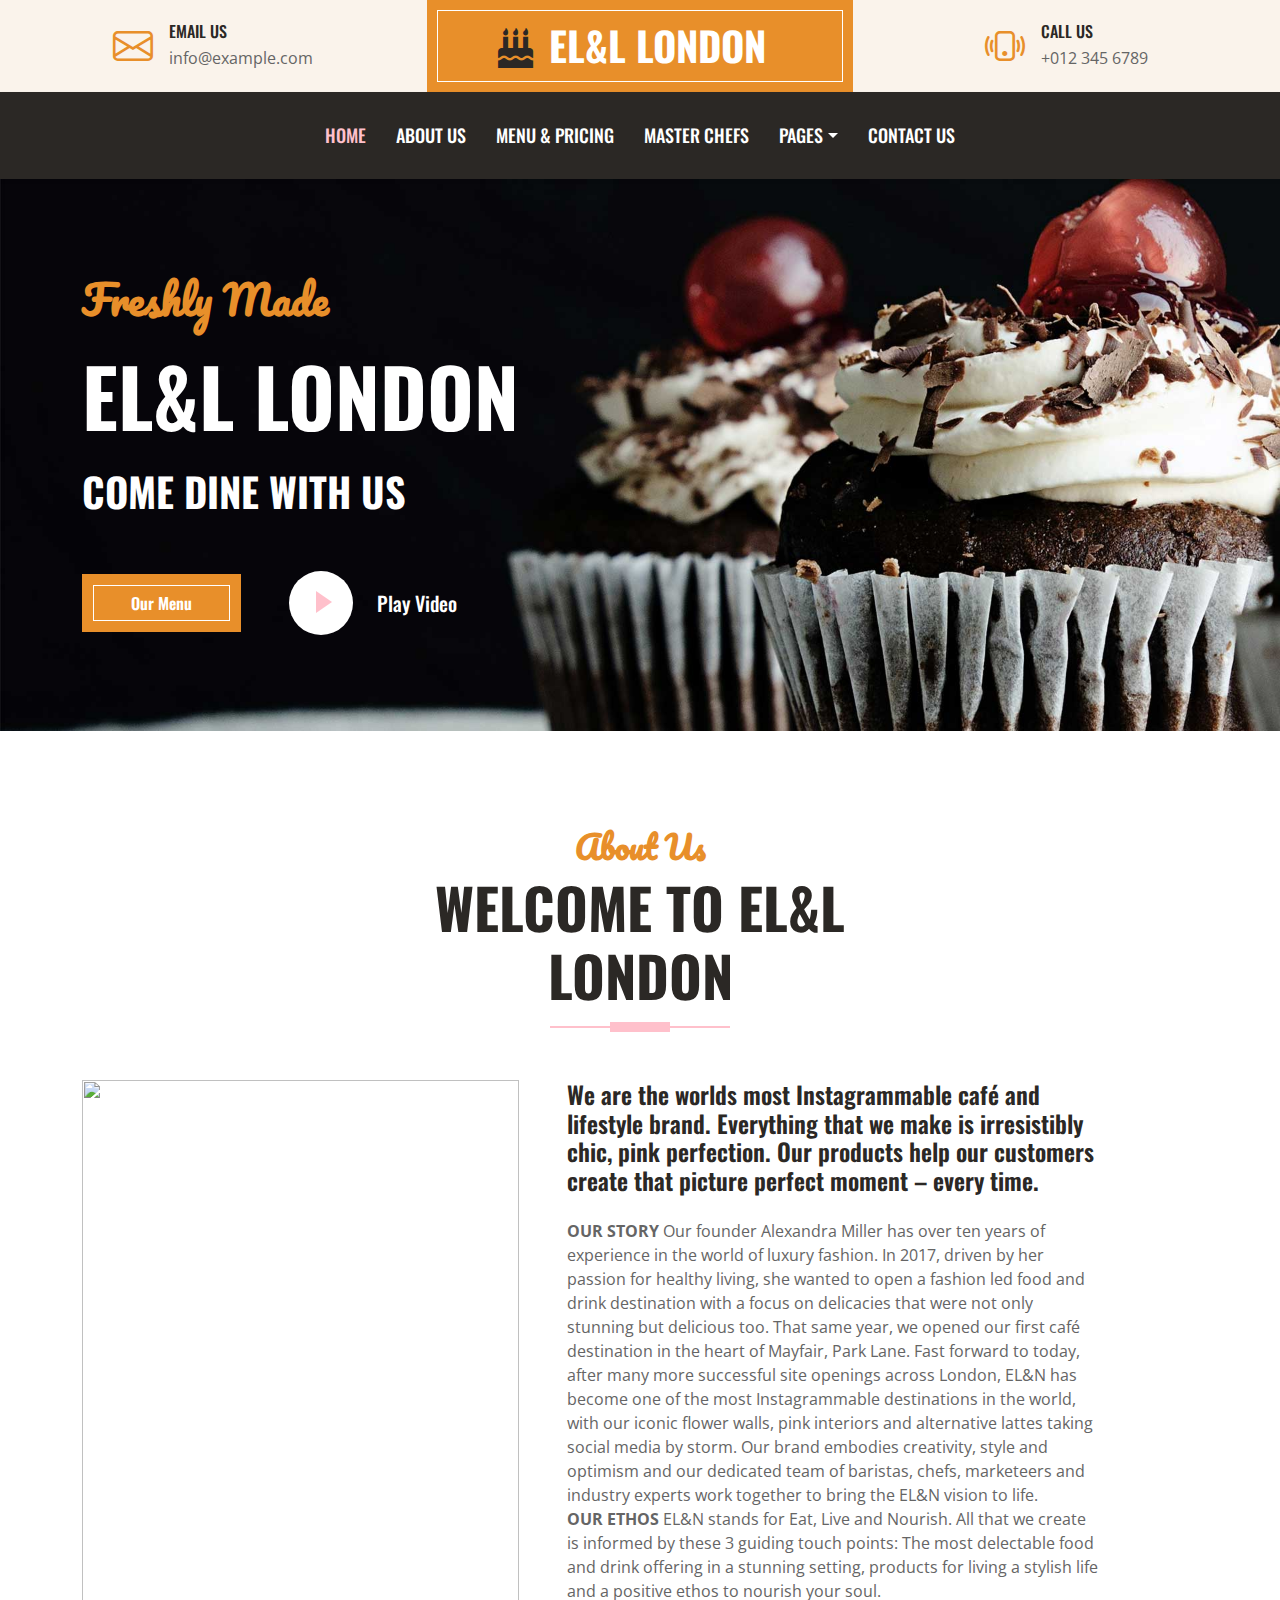
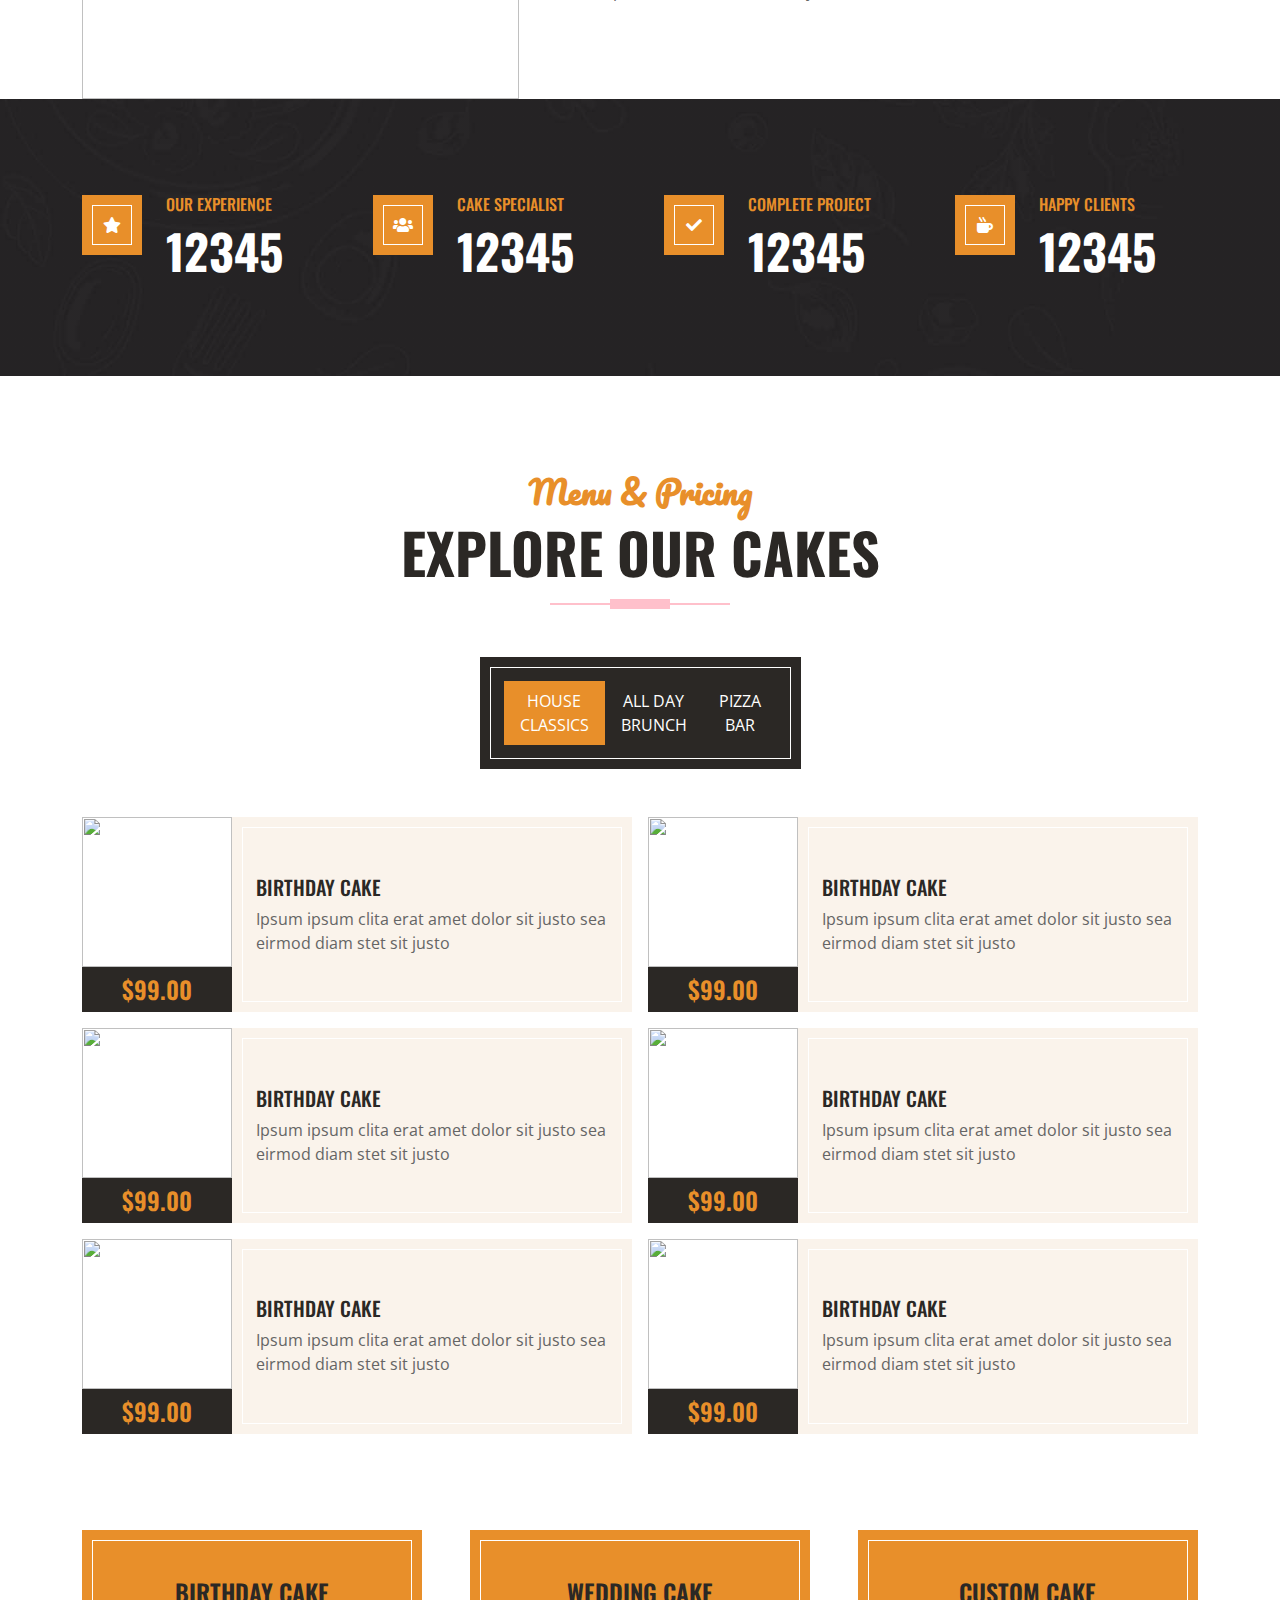
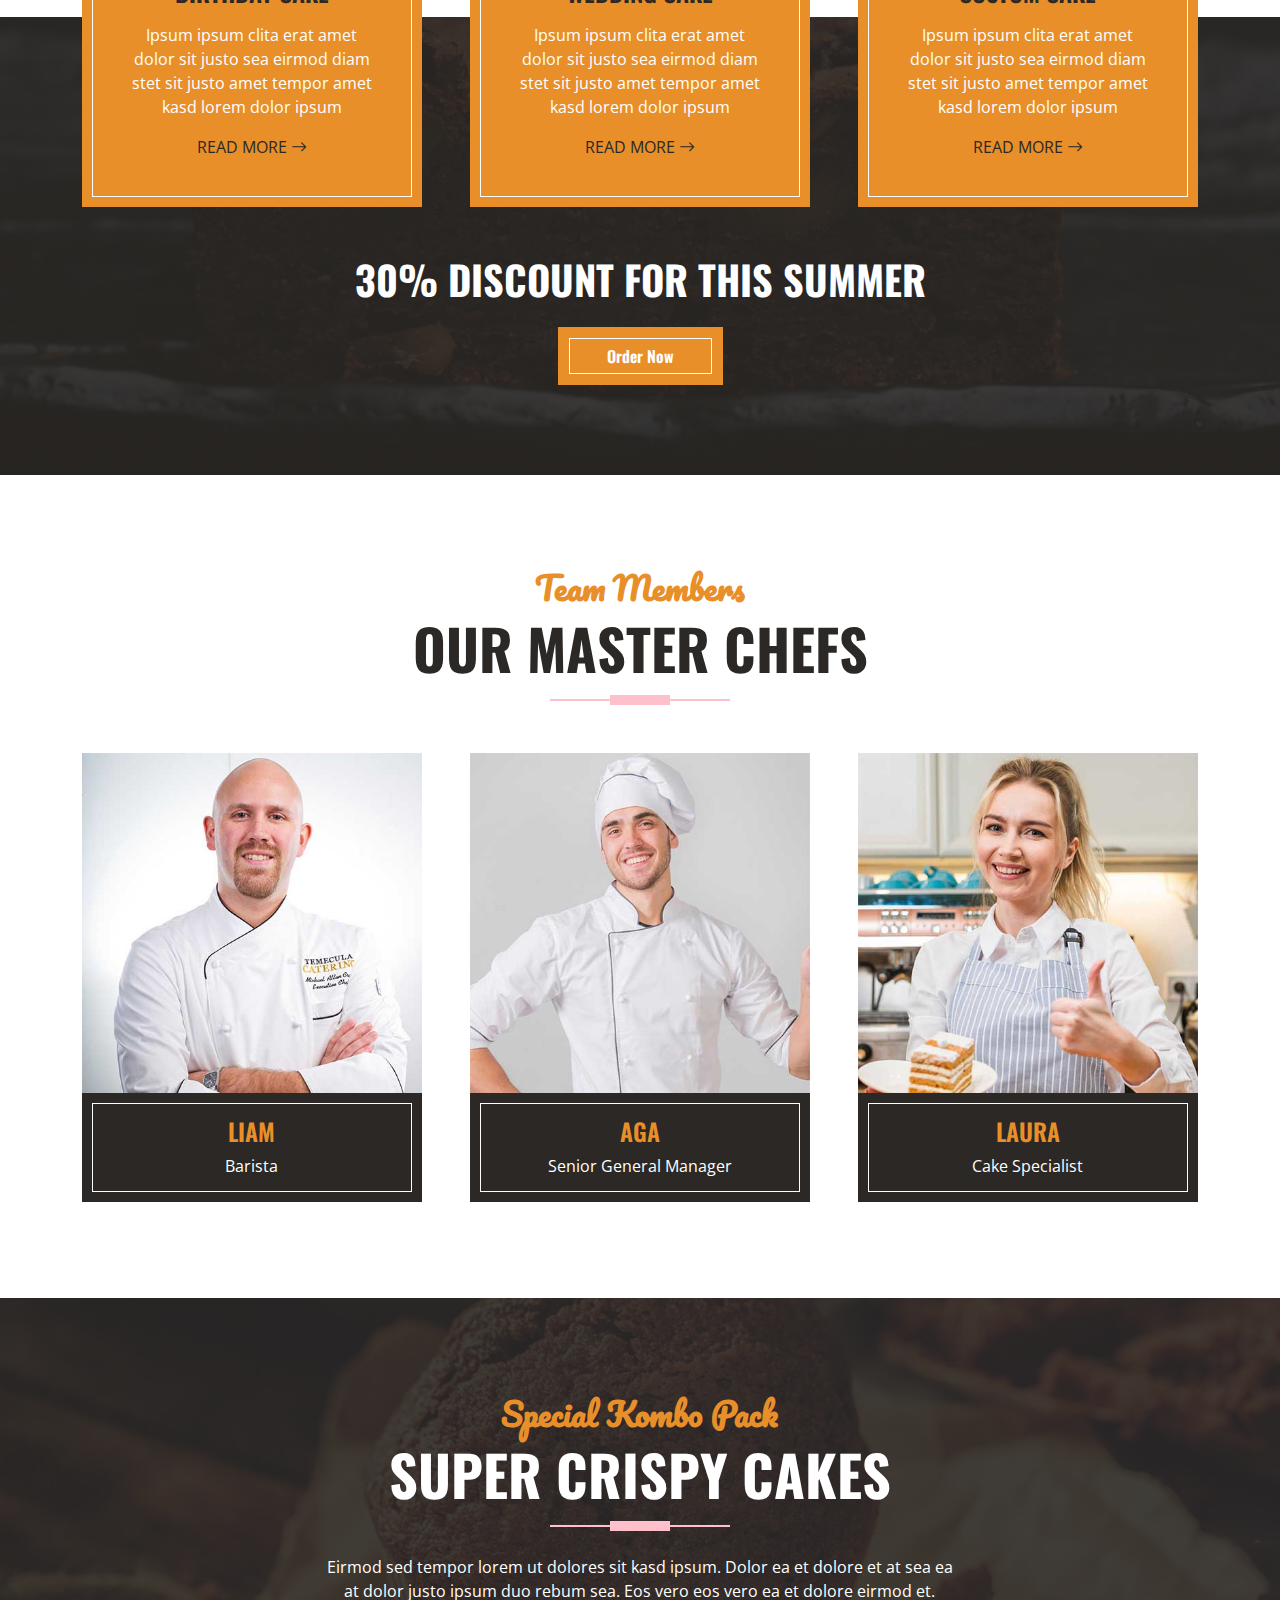
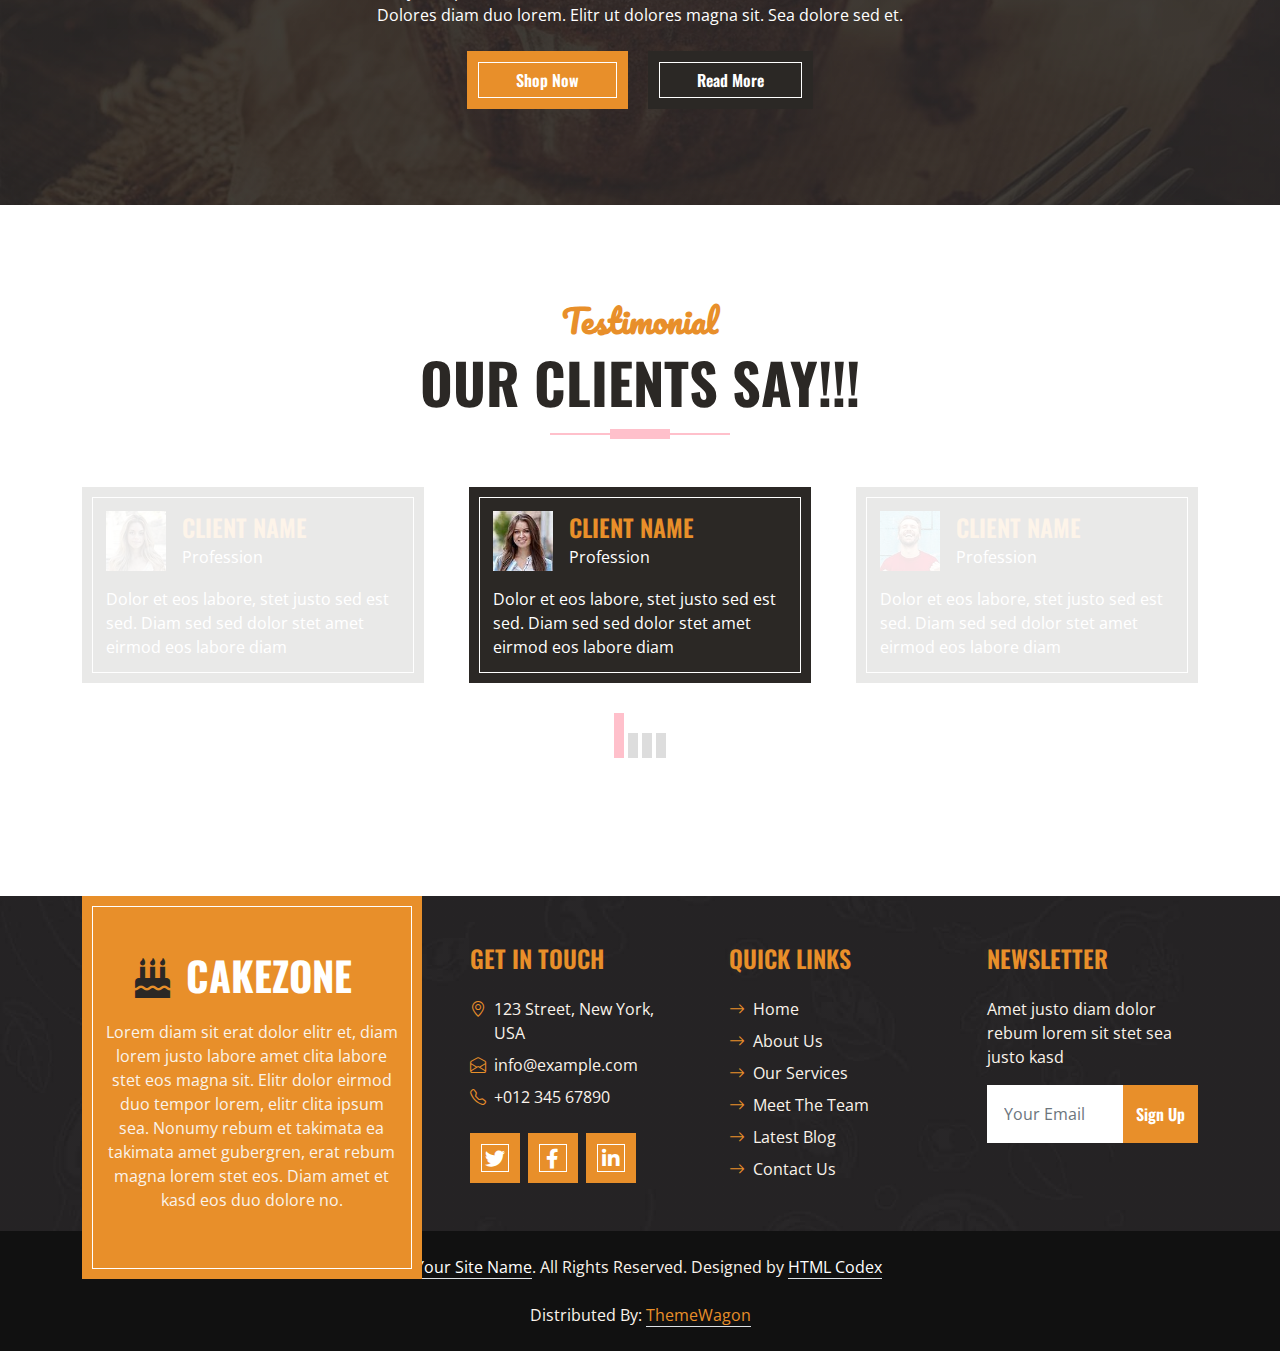
==== commit 70daf7d7: "offer start sectipn" ====
--- a/index.html
+++ b/index.html
@@ -141,32 +141,22 @@
         <div class="container">
             <div class="section-title position-relative text-center mx-auto mb-5 pb-3" style="max-width: 600px;">
                 <h2 class="text-primary font-secondary">About Us</h2>
-                <h1 class="display-4 text-uppercase">Welcome To CakeZone</h1>
+                <h1 class="display-4 text-uppercase">Welcome To EL&L London</h1>
             </div>
             <div class="row gx-5">
                 <div class="col-lg-5 mb-5 mb-lg-0" style="min-height: 400px;">
                     <div class="position-relative h-100">
-                        <img class="position-absolute w-100 h-100" src="img/about.jpg" style="object-fit: cover;">
+                        <img class="position-absolute w-100 h-100" src="img/founder.avif" style="object-fit: cover;">
                     </div>
                 </div>
                 <div class="col-lg-6 pb-5">
-                    <h4 class="mb-4">Tempor erat elitr rebum clita. Diam dolor diam ipsum erat lorem sed stet labore lorem sit clita duo</h4>
-                    <p class="mb-5">Tempor erat elitr at rebum at at clita. Diam dolor diam ipsum et tempor sit. Clita erat ipsum et lorem et sit, sed stet no labore lorem sit. Sanctus clita duo justo et tempor eirmod magna dolore erat amet magna</p>
-                    <div class="row g-5">
-                        <div class="col-sm-6">
-                            <div class="d-flex align-items-center justify-content-center bg-primary border-inner mb-4" style="width: 90px; height: 90px;">
-                                <i class="fa fa-heartbeat fa-2x text-white"></i>
-                            </div>
-                            <h4 class="text-uppercase">100% Healthy</h4>
-                            <p class="mb-0">Labore justo vero ipsum sit clita erat lorem magna clita nonumy dolor magna dolor vero</p>
-                        </div>
-                        <div class="col-sm-6">
-                            <div class="d-flex align-items-center justify-content-center bg-primary border-inner mb-4" style="width: 90px; height: 90px;">
-                                <i class="fa fa-award fa-2x text-white"></i>
-                            </div>
-                            <h4 class="text-uppercase">Award Winning</h4>
-                            <p class="mb-0">Labore justo vero ipsum sit clita erat lorem magna clita nonumy dolor magna dolor vero</p>
-                        </div>
+                    <h4 class="mb-4">We are the worlds most Instagrammable café and lifestyle brand. Everything that we make is irresistibly chic, pink perfection. Our products help our customers create that picture perfect moment – every time.</h4>
+                    <p class="mb-5"><strong>OUR STORY</strong>
+                        Our founder Alexandra Miller has over ten years of experience in the world of luxury fashion. In 2017, driven by her passion for healthy living, she wanted to open a fashion led food and drink destination with a focus on delicacies that were not only stunning but delicious too. That same year, we opened our first café destination in the heart of Mayfair, Park Lane. Fast forward to today, after many more successful site openings across London, EL&N has become one of the most Instagrammable destinations in the world, with our iconic flower walls, pink interiors and alternative lattes taking social media by storm. Our brand embodies creativity, style and optimism and our dedicated team of baristas, chefs, marketeers and industry experts work together to bring the EL&N vision to life.
+                        <br>
+                        <strong>OUR ETHOS</strong> 
+                        EL&N stands for Eat, Live and Nourish. All that we create is informed by these 3 guiding touch points: The most delectable food and drink offering in a stunning setting, products for living a stylish life and a positive ethos to nourish your soul.</p>
+                  
                     </div>
                 </div>
             </div>
@@ -239,13 +229,13 @@
             <div class="tab-class text-center">
                 <ul class="nav nav-pills d-inline-flex justify-content-center bg-dark text-uppercase border-inner p-4 mb-5">
                     <li class="nav-item">
-                        <a class="nav-link text-white active" data-bs-toggle="pill" href="#tab-1">Birthday</a>
+                        <a class="nav-link text-white active" data-bs-toggle="pill" href="#tab-1">House<br> Classics</a>
                     </li>
                     <li class="nav-item">
-                        <a class="nav-link text-white" data-bs-toggle="pill" href="#tab-2">Wedding</a>
+                        <a class="nav-link text-white" data-bs-toggle="pill" href="#tab-2">All Day<br> Brunch</a>
                     </li>
                     <li class="nav-item">
-                        <a class="nav-link text-white" data-bs-toggle="pill" href="#tab-3">Custom</a>
+                        <a class="nav-link text-white" data-bs-toggle="pill" href="#tab-3">Pizza<br> Bar</a>
                     </li>
                 </ul>
                 <div class="tab-content">
@@ -254,7 +244,7 @@
                             <div class="col-lg-6">
                                 <div class="d-flex h-100">
                                     <div class="flex-shrink-0">
-                                        <img class="img-fluid" src="img/cake-1.jpg" alt="" style="width: 150px; height: 85px;">
+                                        <img class="img-fluid" src="img/americano.avif" alt="" style="width: 150px; height: 150px;">
                                         <h4 class="bg-dark text-primary p-2 m-0">$99.00</h4>
                                     </div>
                                     <div class="d-flex flex-column justify-content-center text-start bg-secondary border-inner px-4">
@@ -266,7 +256,7 @@
                             <div class="col-lg-6">
                                 <div class="d-flex h-100">
                                     <div class="flex-shrink-0">
-                                        <img class="img-fluid" src="img/cake-1.jpg" alt="" style="width: 150px; height: 85px;">
+                                        <img class="img-fluid" src="img/cappuccino.avif" alt="" style="width: 150px; height: 150px;">
                                         <h4 class="bg-dark text-primary p-2 m-0">$99.00</h4>
                                     </div>
                                     <div class="d-flex flex-column justify-content-center text-start bg-secondary border-inner px-4">
@@ -278,7 +268,7 @@
                             <div class="col-lg-6">
                                 <div class="d-flex h-100">
                                     <div class="flex-shrink-0">
-                                        <img class="img-fluid" src="img/cake-1.jpg" alt="" style="width: 150px; height: 85px;">
+                                        <img class="img-fluid" src="img/tea.avif" alt="" style="width: 150px; height: 150px;">
                                         <h4 class="bg-dark text-primary p-2 m-0">$99.00</h4>
                                     </div>
                                     <div class="d-flex flex-column justify-content-center text-start bg-secondary border-inner px-4">
@@ -290,7 +280,7 @@
                             <div class="col-lg-6">
                                 <div class="d-flex h-100">
                                     <div class="flex-shrink-0">
-                                        <img class="img-fluid" src="img/cake-1.jpg" alt="" style="width: 150px; height: 85px;">
+                                        <img class="img-fluid" src="img/hot chocolate.avif" alt="" style="width: 150px; height: 150px;">
                                         <h4 class="bg-dark text-primary p-2 m-0">$99.00</h4>
                                     </div>
                                     <div class="d-flex flex-column justify-content-center text-start bg-secondary border-inner px-4">
@@ -302,7 +292,7 @@
                             <div class="col-lg-6">
                                 <div class="d-flex h-100">
                                     <div class="flex-shrink-0">
-                                        <img class="img-fluid" src="img/cake-1.jpg" alt="" style="width: 150px; height: 85px;">
+                                        <img class="img-fluid" src="img/coffee.avif" alt="" style="width: 150px; height: 150px;">
                                         <h4 class="bg-dark text-primary p-2 m-0">$99.00</h4>
                                     </div>
                                     <div class="d-flex flex-column justify-content-center text-start bg-secondary border-inner px-4">
@@ -314,7 +304,7 @@
                             <div class="col-lg-6">
                                 <div class="d-flex h-100">
                                     <div class="flex-shrink-0">
-                                        <img class="img-fluid" src="img/cake-1.jpg" alt="" style="width: 150px; height: 85px;">
+                                        <img class="img-fluid" src="img/chai karak.avif" alt="" style="width: 150px; height: 150px;">
                                         <h4 class="bg-dark text-primary p-2 m-0">$99.00</h4>
                                     </div>
                                     <div class="d-flex flex-column justify-content-center text-start bg-secondary border-inner px-4">
@@ -330,7 +320,7 @@
                             <div class="col-lg-6">
                                 <div class="d-flex h-100">
                                     <div class="flex-shrink-0">
-                                        <img class="img-fluid" src="img/cake-2.jpg" alt="" style="width: 150px; height: 85px;">
+                                        <img class="img-fluid" src="img/toast.avif" alt="" style="width: 150px; height: 150px;">
                                         <h4 class="bg-dark text-primary p-2 m-0">$99.00</h4>
                                     </div>
                                     <div class="d-flex flex-column justify-content-center text-start bg-secondary border-inner px-4">
@@ -342,7 +332,7 @@
                             <div class="col-lg-6">
                                 <div class="d-flex h-100">
                                     <div class="flex-shrink-0">
-                                        <img class="img-fluid" src="img/cake-2.jpg" alt="" style="width: 150px; height: 85px;">
+                                        <img class="img-fluid" src="img/breakfast.avif" alt="" style="width: 150px; height: 150px;">
                                         <h4 class="bg-dark text-primary p-2 m-0">$99.00</h4>
                                     </div>
                                     <div class="d-flex flex-column justify-content-center text-start bg-secondary border-inner px-4">
@@ -354,7 +344,7 @@
                             <div class="col-lg-6">
                                 <div class="d-flex h-100">
                                     <div class="flex-shrink-0">
-                                        <img class="img-fluid" src="img/cake-2.jpg" alt="" style="width: 150px; height: 85px;">
+                                        <img class="img-fluid" src="img/veggie breakfast.avif" alt="" style="width: 150px; height: 150px;">
                                         <h4 class="bg-dark text-primary p-2 m-0">$99.00</h4>
                                     </div>
                                     <div class="d-flex flex-column justify-content-center text-start bg-secondary border-inner px-4">
@@ -366,7 +356,7 @@
                             <div class="col-lg-6">
                                 <div class="d-flex h-100">
                                     <div class="flex-shrink-0">
-                                        <img class="img-fluid" src="img/cake-2.jpg" alt="" style="width: 150px; height: 85px;">
+                                        <img class="img-fluid" src="img/maple syrup.avif" alt="" style="width: 150px; height: 150px;">
                                         <h4 class="bg-dark text-primary p-2 m-0">$99.00</h4>
                                     </div>
                                     <div class="d-flex flex-column justify-content-center text-start bg-secondary border-inner px-4">
@@ -378,7 +368,7 @@
                             <div class="col-lg-6">
                                 <div class="d-flex h-100">
                                     <div class="flex-shrink-0">
-                                        <img class="img-fluid" src="img/cake-2.jpg" alt="" style="width: 150px; height: 85px;">
+                                        <img class="img-fluid" src="img/baked eggs.avif" alt="" style="width: 150px; height: 150px;">
                                         <h4 class="bg-dark text-primary p-2 m-0">$99.00</h4>
                                     </div>
                                     <div class="d-flex flex-column justify-content-center text-start bg-secondary border-inner px-4">
@@ -390,7 +380,7 @@
                             <div class="col-lg-6">
                                 <div class="d-flex h-100">
                                     <div class="flex-shrink-0">
-                                        <img class="img-fluid" src="img/cake-2.jpg" alt="" style="width: 150px; height: 85px;">
+                                        <img class="img-fluid" src="img/eggs.avif" alt="" style="width: 150px; height: 150px;">
                                         <h4 class="bg-dark text-primary p-2 m-0">$99.00</h4>
                                     </div>
                                     <div class="d-flex flex-column justify-content-center text-start bg-secondary border-inner px-4">
@@ -406,7 +396,7 @@
                             <div class="col-lg-6">
                                 <div class="d-flex h-100">
                                     <div class="flex-shrink-0">
-                                        <img class="img-fluid" src="img/cake-3.jpg" alt="" style="width: 150px; height: 85px;">
+                                        <img class="img-fluid" src="img/mushrooms.avif" alt="" style="width: 150px; height: 150px;">
                                         <h4 class="bg-dark text-primary p-2 m-0">$99.00</h4>
                                     </div>
                                     <div class="d-flex flex-column justify-content-center text-start bg-secondary border-inner px-4">
@@ -418,7 +408,7 @@
                             <div class="col-lg-6">
                                 <div class="d-flex h-100">
                                     <div class="flex-shrink-0">
-                                        <img class="img-fluid" src="img/cake-3.jpg" alt="" style="width: 150px; height: 85px;">
+                                        <img class="img-fluid" src="img/rosemary&butter.avif" alt="" style="width: 150px; height: 150px;">
                                         <h4 class="bg-dark text-primary p-2 m-0">$99.00</h4>
                                     </div>
                                     <div class="d-flex flex-column justify-content-center text-start bg-secondary border-inner px-4">
@@ -430,7 +420,7 @@
                             <div class="col-lg-6">
                                 <div class="d-flex h-100">
                                     <div class="flex-shrink-0">
-                                        <img class="img-fluid" src="img/cake-3.jpg" alt="" style="width: 150px; height: 85px;">
+                                        <img class="img-fluid" src="img/grilled veg.avif" alt="" style="width: 150px; height: 150px;">
                                         <h4 class="bg-dark text-primary p-2 m-0">$99.00</h4>
                                     </div>
                                     <div class="d-flex flex-column justify-content-center text-start bg-secondary border-inner px-4">
@@ -442,7 +432,7 @@
                             <div class="col-lg-6">
                                 <div class="d-flex h-100">
                                     <div class="flex-shrink-0">
-                                        <img class="img-fluid" src="img/cake-3.jpg" alt="" style="width: 150px; height: 85px;">
+                                        <img class="img-fluid" src="img/margherita.avif" alt="" style="width: 150px; height: 150px;">
                                         <h4 class="bg-dark text-primary p-2 m-0">$99.00</h4>
                                     </div>
                                     <div class="d-flex flex-column justify-content-center text-start bg-secondary border-inner px-4">
@@ -454,7 +444,7 @@
                             <div class="col-lg-6">
                                 <div class="d-flex h-100">
                                     <div class="flex-shrink-0">
-                                        <img class="img-fluid" src="img/cake-3.jpg" alt="" style="width: 150px; height: 85px;">
+                                        <img class="img-fluid" src="img/friarelli.avif" alt="" style="width: 150px; height: 150px;">
                                         <h4 class="bg-dark text-primary p-2 m-0">$99.00</h4>
                                     </div>
                                     <div class="d-flex flex-column justify-content-center text-start bg-secondary border-inner px-4">
@@ -466,7 +456,7 @@
                             <div class="col-lg-6">
                                 <div class="d-flex h-100">
                                     <div class="flex-shrink-0">
-                                        <img class="img-fluid" src="img/cake-3.jpg" alt="" style="width: 150px; height: 85px;">
+                                        <img class="img-fluid" src="img/cheese and chicken.avif" alt="" style="width: 150px; height: 150px;">
                                         <h4 class="bg-dark text-primary p-2 m-0">$99.00</h4>
                                     </div>
                                     <div class="d-flex flex-column justify-content-center text-start bg-secondary border-inner px-4">
@@ -540,8 +530,8 @@
                             </div>
                         </div>
                         <div class="bg-dark border-inner text-center p-4">
-                            <h4 class="text-uppercase text-primary">Full Name</h4>
-                            <p class="text-white m-0">Designation</p>
+                            <h4 class="text-uppercase text-primary">Liam</h4>
+                            <p class="text-white m-0">Barista</p>
                         </div>
                     </div>
                 </div>
@@ -558,8 +548,8 @@
                             </div>
                         </div>
                         <div class="bg-dark border-inner text-center p-4">
-                            <h4 class="text-uppercase text-primary">Full Name</h4>
-                            <p class="text-white m-0">Designation</p>
+                            <h4 class="text-uppercase text-primary">Aga</h4>
+                            <p class="text-white m-0">Senior General Manager</p>
                         </div>
                     </div>
                 </div>
@@ -576,8 +566,8 @@
                             </div>
                         </div>
                         <div class="bg-dark border-inner text-center p-4">
-                            <h4 class="text-uppercase text-primary">Full Name</h4>
-                            <p class="text-white m-0">Designation</p>
+                            <h4 class="text-uppercase text-primary">Laura</h4>
+                            <p class="text-white m-0">Cake Specialist</p>
                         </div>
                     </div>
                 </div>
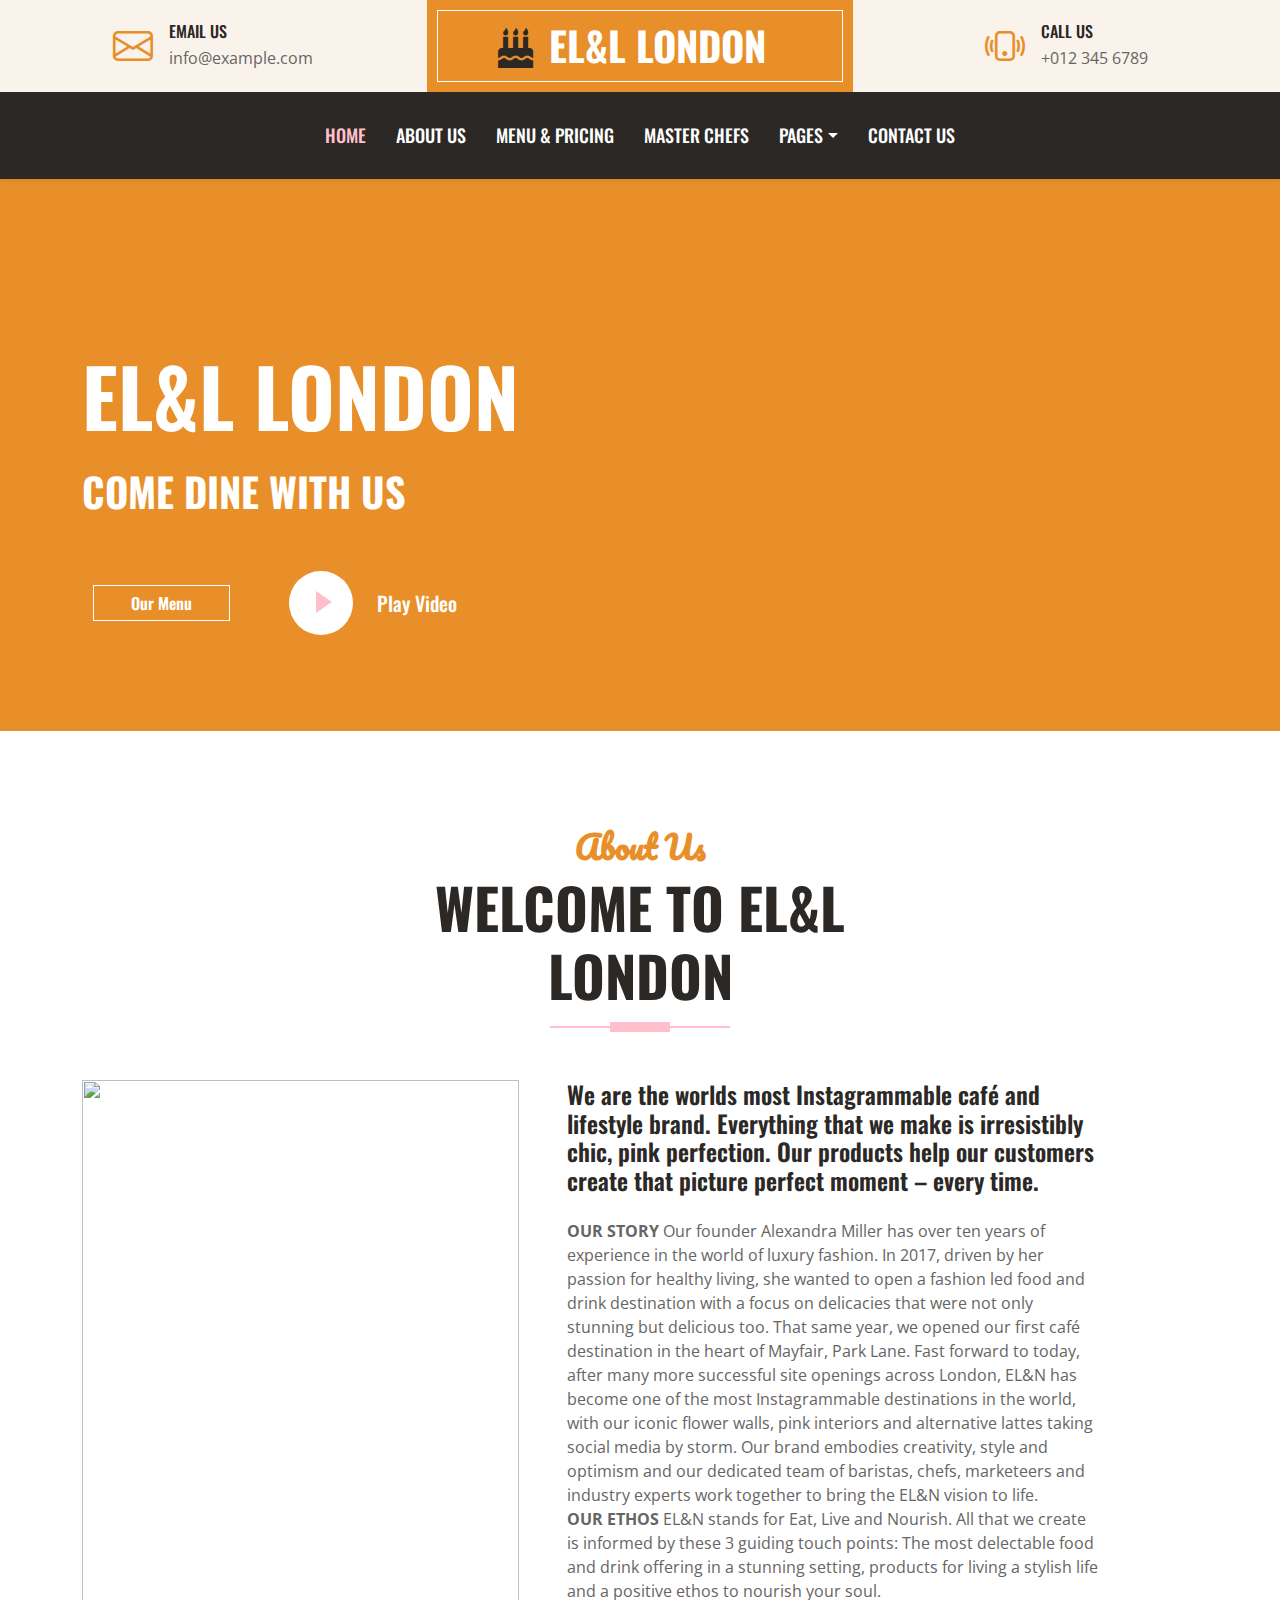
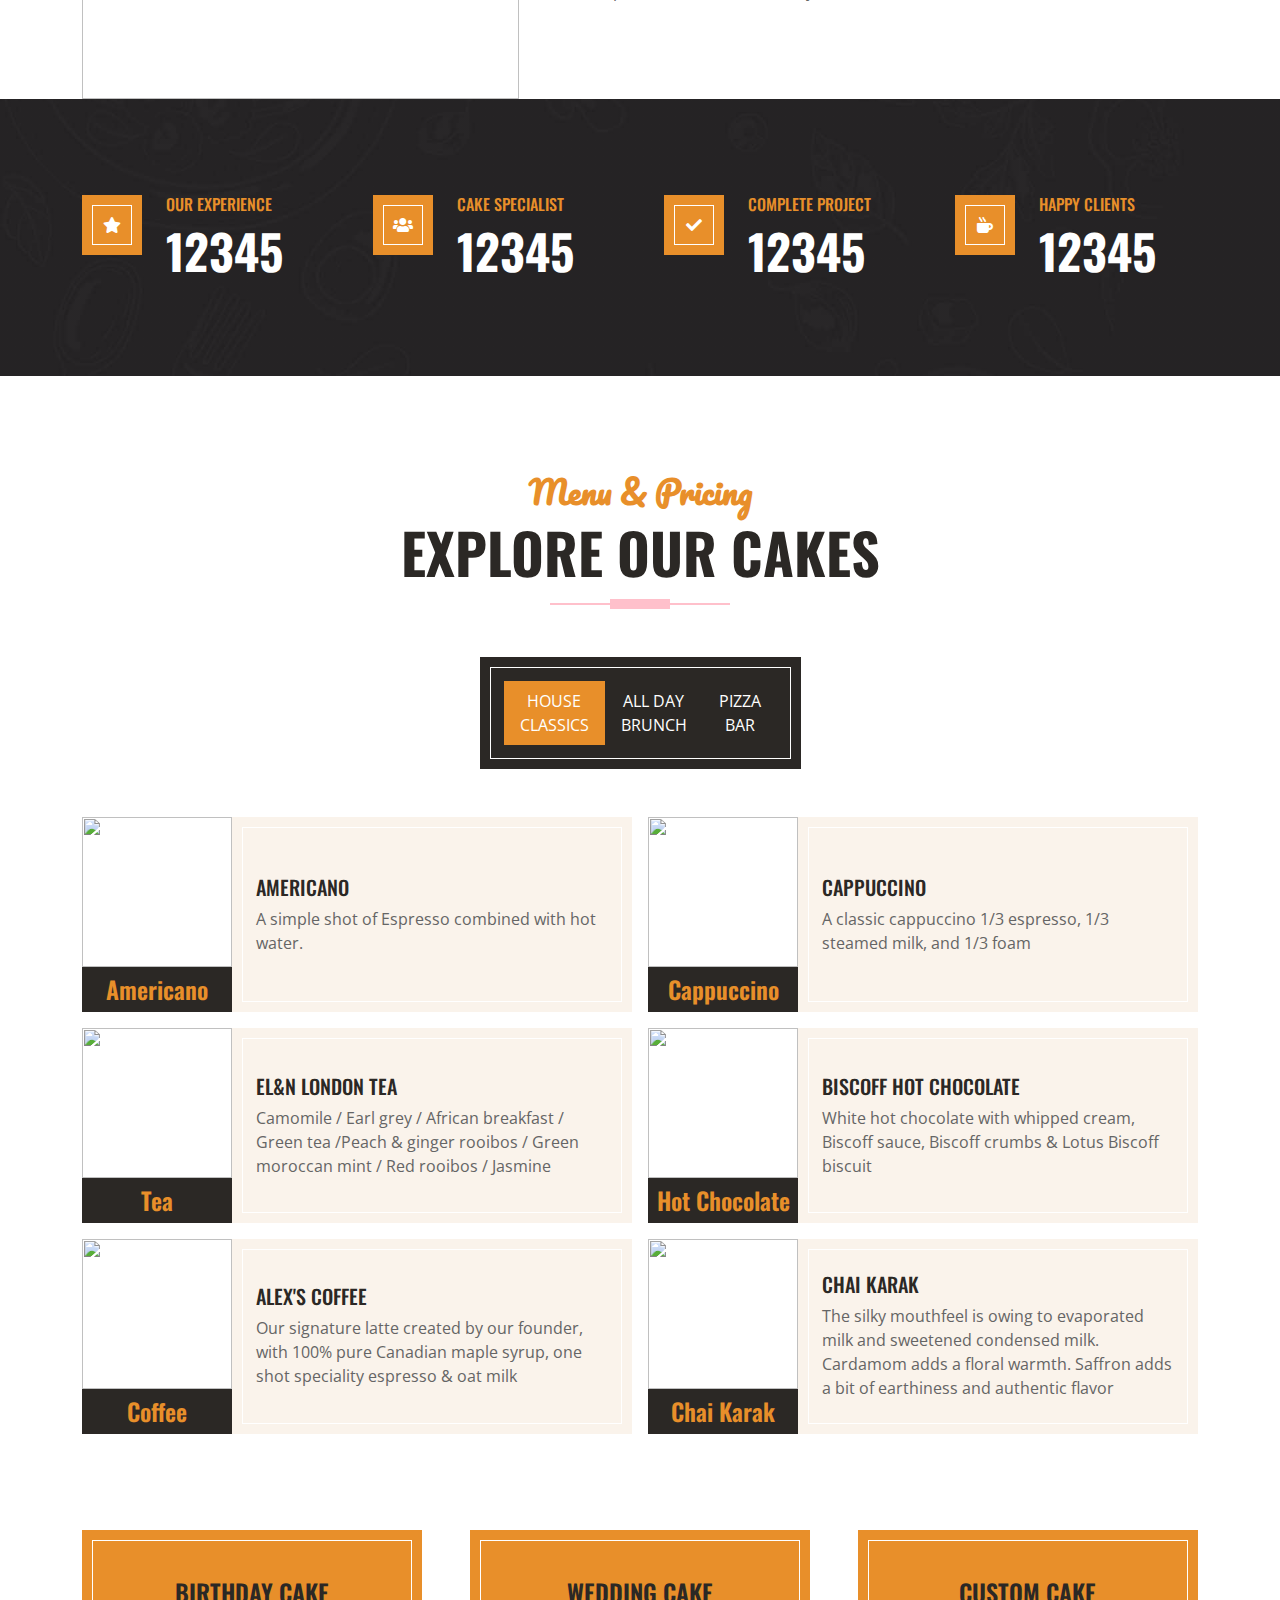
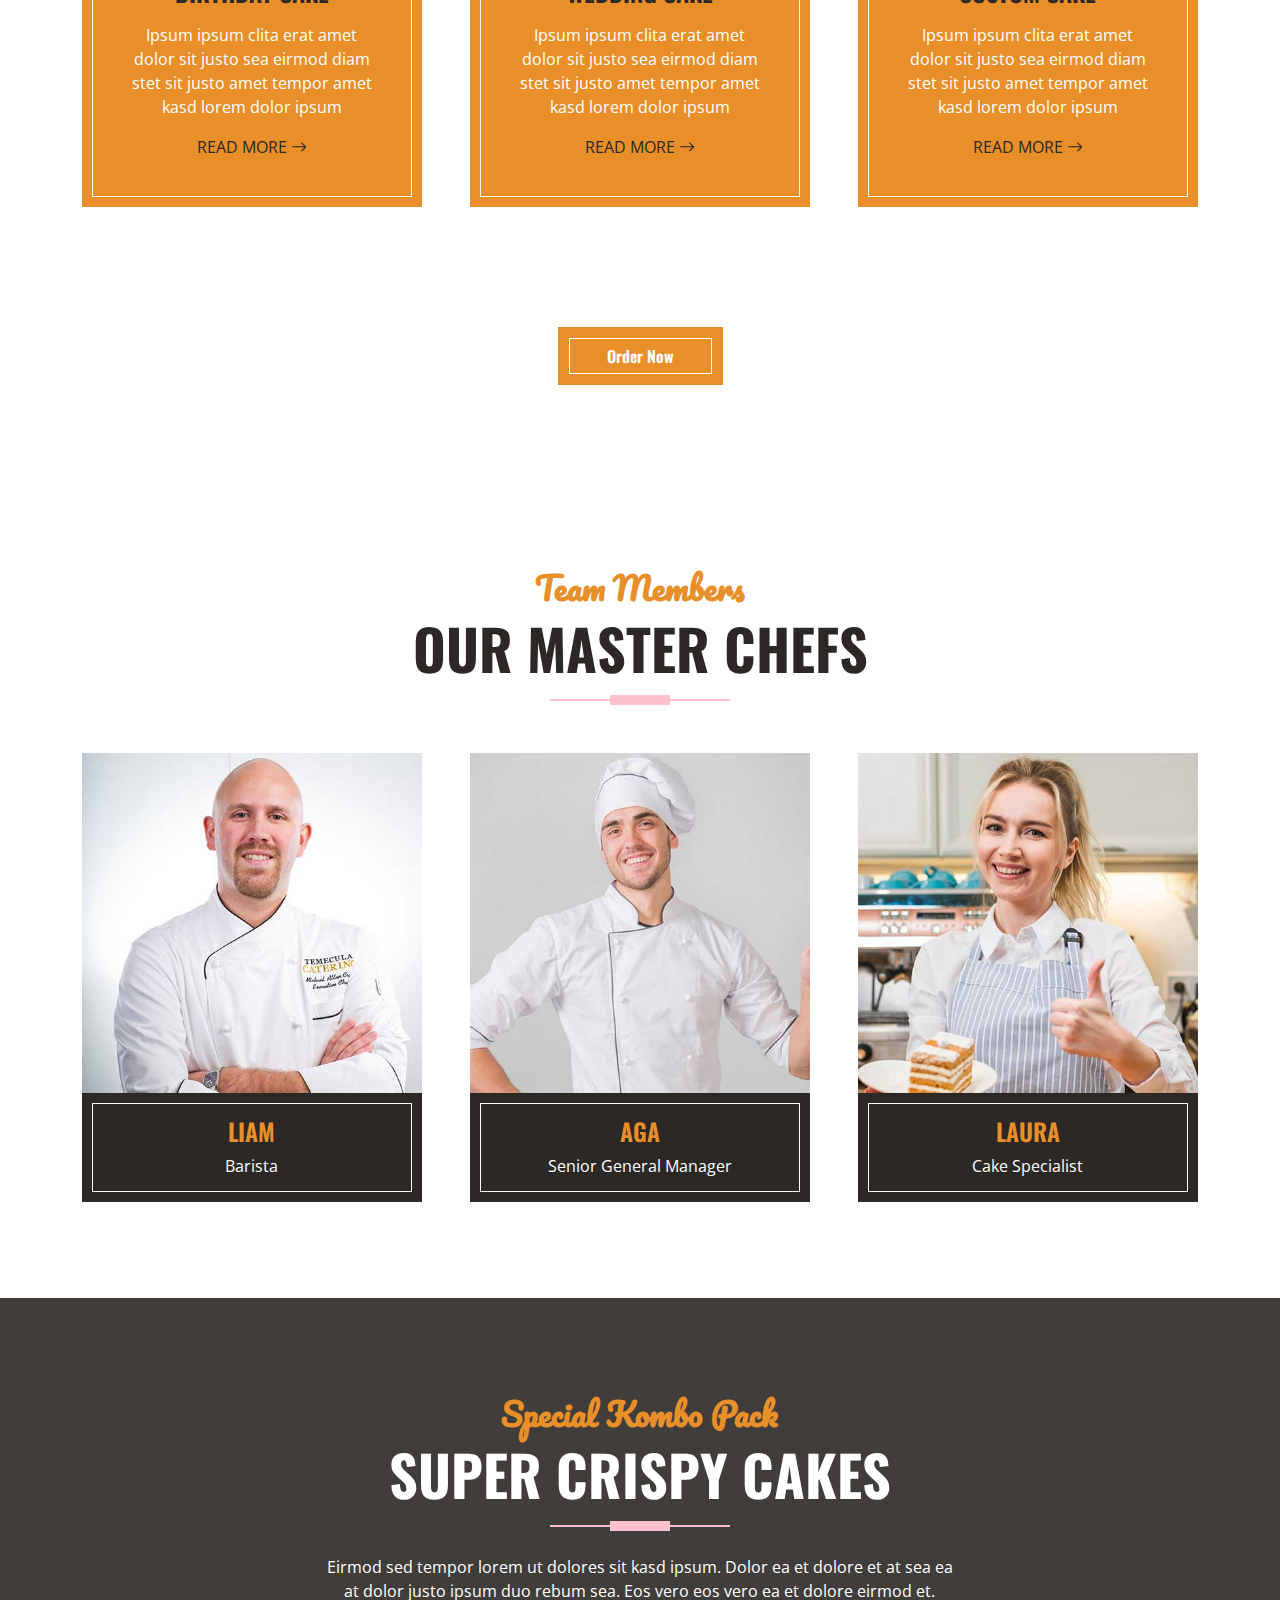
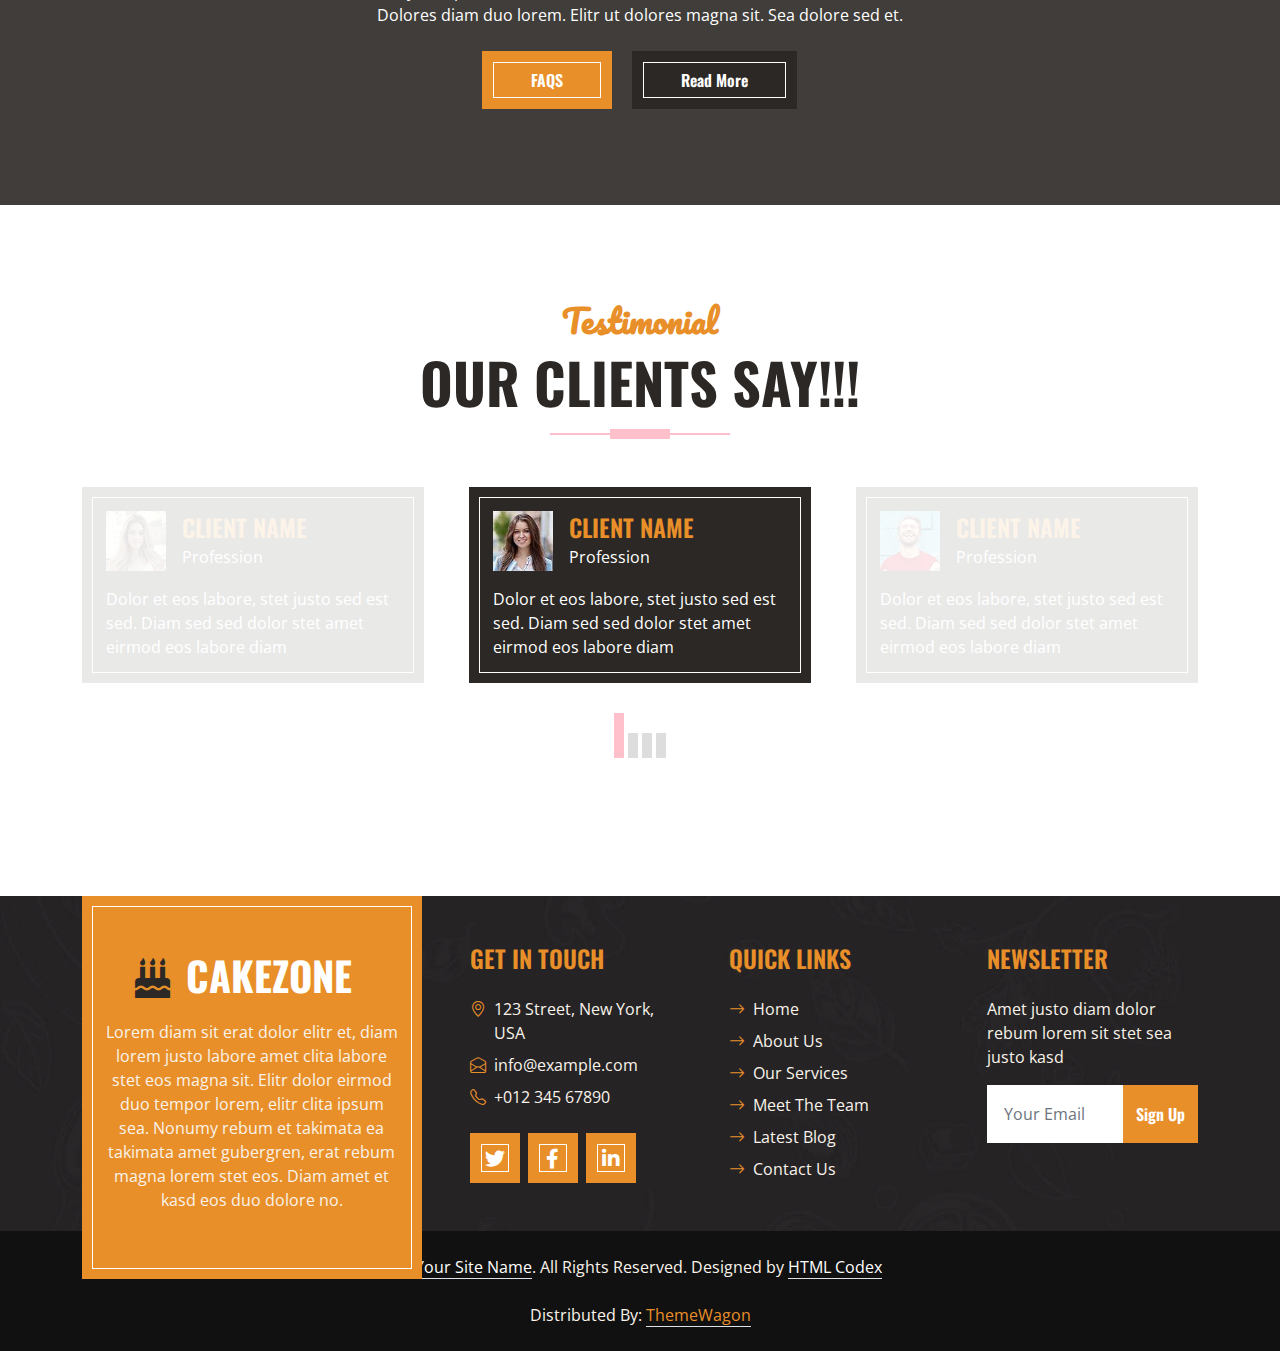
==== commit 46ed3ee5: "products start section" ====
--- a/index.html
+++ b/index.html
@@ -245,11 +245,11 @@
                                 <div class="d-flex h-100">
                                     <div class="flex-shrink-0">
                                         <img class="img-fluid" src="img/americano.avif" alt="" style="width: 150px; height: 150px;">
-                                        <h4 class="bg-dark text-primary p-2 m-0">$99.00</h4>
-                                    </div>
-                                    <div class="d-flex flex-column justify-content-center text-start bg-secondary border-inner px-4">
-                                        <h5 class="text-uppercase">Birthday Cake</h5>
-                                        <span>Ipsum ipsum clita erat amet dolor sit justo sea eirmod diam stet sit justo</span>
+                                        <h4 class="bg-dark text-primary p-2 m-0">Americano</h4>
+                                    </div>
+                                    <div class="d-flex flex-column justify-content-center text-start bg-secondary border-inner px-4">
+                                        <h5 class="text-uppercase">Americano</h5>
+                                        <span>A simple shot of Espresso combined with hot water. </span>
                                     </div>
                                 </div>
                             </div>
@@ -257,11 +257,11 @@
                                 <div class="d-flex h-100">
                                     <div class="flex-shrink-0">
                                         <img class="img-fluid" src="img/cappuccino.avif" alt="" style="width: 150px; height: 150px;">
-                                        <h4 class="bg-dark text-primary p-2 m-0">$99.00</h4>
-                                    </div>
-                                    <div class="d-flex flex-column justify-content-center text-start bg-secondary border-inner px-4">
-                                        <h5 class="text-uppercase">Birthday Cake</h5>
-                                        <span>Ipsum ipsum clita erat amet dolor sit justo sea eirmod diam stet sit justo</span>
+                                        <h4 class="bg-dark text-primary p-2 m-0">Cappuccino</h4>
+                                    </div>
+                                    <div class="d-flex flex-column justify-content-center text-start bg-secondary border-inner px-4">
+                                        <h5 class="text-uppercase">Cappuccino</h5>
+                                        <span>A classic cappuccino 1/3 espresso, 1/3 steamed milk, and 1/3 foam</span>
                                     </div>
                                 </div>
                             </div>
@@ -269,11 +269,11 @@
                                 <div class="d-flex h-100">
                                     <div class="flex-shrink-0">
                                         <img class="img-fluid" src="img/tea.avif" alt="" style="width: 150px; height: 150px;">
-                                        <h4 class="bg-dark text-primary p-2 m-0">$99.00</h4>
-                                    </div>
-                                    <div class="d-flex flex-column justify-content-center text-start bg-secondary border-inner px-4">
-                                        <h5 class="text-uppercase">Birthday Cake</h5>
-                                        <span>Ipsum ipsum clita erat amet dolor sit justo sea eirmod diam stet sit justo</span>
+                                        <h4 class="bg-dark text-primary p-2 m-0">Tea</h4>
+                                    </div>
+                                    <div class="d-flex flex-column justify-content-center text-start bg-secondary border-inner px-4">
+                                        <h5 class="text-uppercase">EL&N London Tea</h5>
+                                        <span>Camomile / Earl grey / African breakfast / Green tea /Peach & ginger rooibos / Green moroccan mint / Red rooibos / Jasmine</span>
                                     </div>
                                 </div>
                             </div>
@@ -281,11 +281,11 @@
                                 <div class="d-flex h-100">
                                     <div class="flex-shrink-0">
                                         <img class="img-fluid" src="img/hot chocolate.avif" alt="" style="width: 150px; height: 150px;">
-                                        <h4 class="bg-dark text-primary p-2 m-0">$99.00</h4>
-                                    </div>
-                                    <div class="d-flex flex-column justify-content-center text-start bg-secondary border-inner px-4">
-                                        <h5 class="text-uppercase">Birthday Cake</h5>
-                                        <span>Ipsum ipsum clita erat amet dolor sit justo sea eirmod diam stet sit justo</span>
+                                        <h4 class="bg-dark text-primary p-2 m-0">Hot Chocolate</h4>
+                                    </div>
+                                    <div class="d-flex flex-column justify-content-center text-start bg-secondary border-inner px-4">
+                                        <h5 class="text-uppercase">Biscoff hot chocolate</h5>
+                                        <span>White hot chocolate with whipped cream, Biscoff sauce, Biscoff crumbs & Lotus Biscoff biscuit</span>
                                     </div>
                                 </div>
                             </div>
@@ -293,11 +293,11 @@
                                 <div class="d-flex h-100">
                                     <div class="flex-shrink-0">
                                         <img class="img-fluid" src="img/coffee.avif" alt="" style="width: 150px; height: 150px;">
-                                        <h4 class="bg-dark text-primary p-2 m-0">$99.00</h4>
-                                    </div>
-                                    <div class="d-flex flex-column justify-content-center text-start bg-secondary border-inner px-4">
-                                        <h5 class="text-uppercase">Birthday Cake</h5>
-                                        <span>Ipsum ipsum clita erat amet dolor sit justo sea eirmod diam stet sit justo</span>
+                                        <h4 class="bg-dark text-primary p-2 m-0">Coffee</h4>
+                                    </div>
+                                    <div class="d-flex flex-column justify-content-center text-start bg-secondary border-inner px-4">
+                                        <h5 class="text-uppercase">Alex's Coffee</h5>
+                                        <span>Our signature latte created by our founder, with 100% pure Canadian maple syrup, one shot speciality espresso & oat milk</span>
                                     </div>
                                 </div>
                             </div>
@@ -305,11 +305,11 @@
                                 <div class="d-flex h-100">
                                     <div class="flex-shrink-0">
                                         <img class="img-fluid" src="img/chai karak.avif" alt="" style="width: 150px; height: 150px;">
-                                        <h4 class="bg-dark text-primary p-2 m-0">$99.00</h4>
-                                    </div>
-                                    <div class="d-flex flex-column justify-content-center text-start bg-secondary border-inner px-4">
-                                        <h5 class="text-uppercase">Birthday Cake</h5>
-                                        <span>Ipsum ipsum clita erat amet dolor sit justo sea eirmod diam stet sit justo</span>
+                                        <h4 class="bg-dark text-primary p-2 m-0">Chai Karak</h4>
+                                    </div>
+                                    <div class="d-flex flex-column justify-content-center text-start bg-secondary border-inner px-4">
+                                        <h5 class="text-uppercase">Chai Karak</h5>
+                                        <span>The silky mouthfeel is owing to evaporated milk and sweetened condensed milk. Cardamom adds a floral warmth. Saffron adds a bit of earthiness and authentic flavor</span>
                                     </div>
                                 </div>
                             </div>
@@ -587,8 +587,8 @@
                         <h1 class="display-4 text-uppercase text-white">Super Crispy Cakes</h1>
                     </div>
                     <p class="text-white mb-4">Eirmod sed tempor lorem ut dolores sit kasd ipsum. Dolor ea et dolore et at sea ea at dolor justo ipsum duo rebum sea. Eos vero eos vero ea et dolore eirmod et. Dolores diam duo lorem. Elitr ut dolores magna sit. Sea dolore sed et.</p>
-                    <a href="" class="btn btn-primary border-inner py-3 px-5 me-3">Shop Now</a>
-                    <a href="" class="btn btn-dark border-inner py-3 px-5">Read More</a>
+                    <a href="https://za.elnlondon.com/pages/faqs" class="btn btn-primary border-inner py-3 px-5 me-3">FAQS</a>
+                    <a href="https://za.elnlondon.com/pages/culture" class="btn btn-dark border-inner py-3 px-5">Read More</a>
                 </div>
             </div>
         </div>
--- a/css/style.css
+++ b/css/style.css
@@ -118,7 +118,7 @@
 }
 
 .hero-header {
-    background: url(../img/hero.jpg) top right no-repeat;
+    background: url(../img/fountain2.jpg) top right no-repeat;
     background-size: cover;
 }
 
@@ -244,18 +244,18 @@
     height: calc(100% - 45px);
     top: 135px;
     left: 0;
-    background: linear-gradient(rgba(43, 40, 37, .9), rgba(43, 40, 37, .9)), url(../img/service.jpg) center center no-repeat;
+    background: linear-gradient (rgba(43, 40, 37, .9), rgba(43, 40, 37, .9)), url url(../img/service.jpg) center center no-repeat;
     background-size: cover;
     z-index: -1;
 }
 
 .contact::after {
-    background: linear-gradient(rgba(43, 40, 37, .5), rgba(43, 40, 37, .5)), url(../img/bg.jpg) center center no-repeat;
+    background: linear-gradient (rgba(43, 40, 37, .9), rgba(43, 40, 37, .9)), url(../img/Fireroom-Light-1024x1024.jpg) center center no-repeat;
     background-size: cover;
 }
 
 .bg-offer {
-    background: linear-gradient(rgba(43, 40, 37, .9), rgba(43, 40, 37, .9)), url(../img/offer.jpg) center center no-repeat;
+    background: linear-gradient(rgba(43, 40, 37, .9), rgba(43, 40, 37, .9)), url(../img/fountain.webp) center center no-repeat;
     background-size: cover;
 }
 
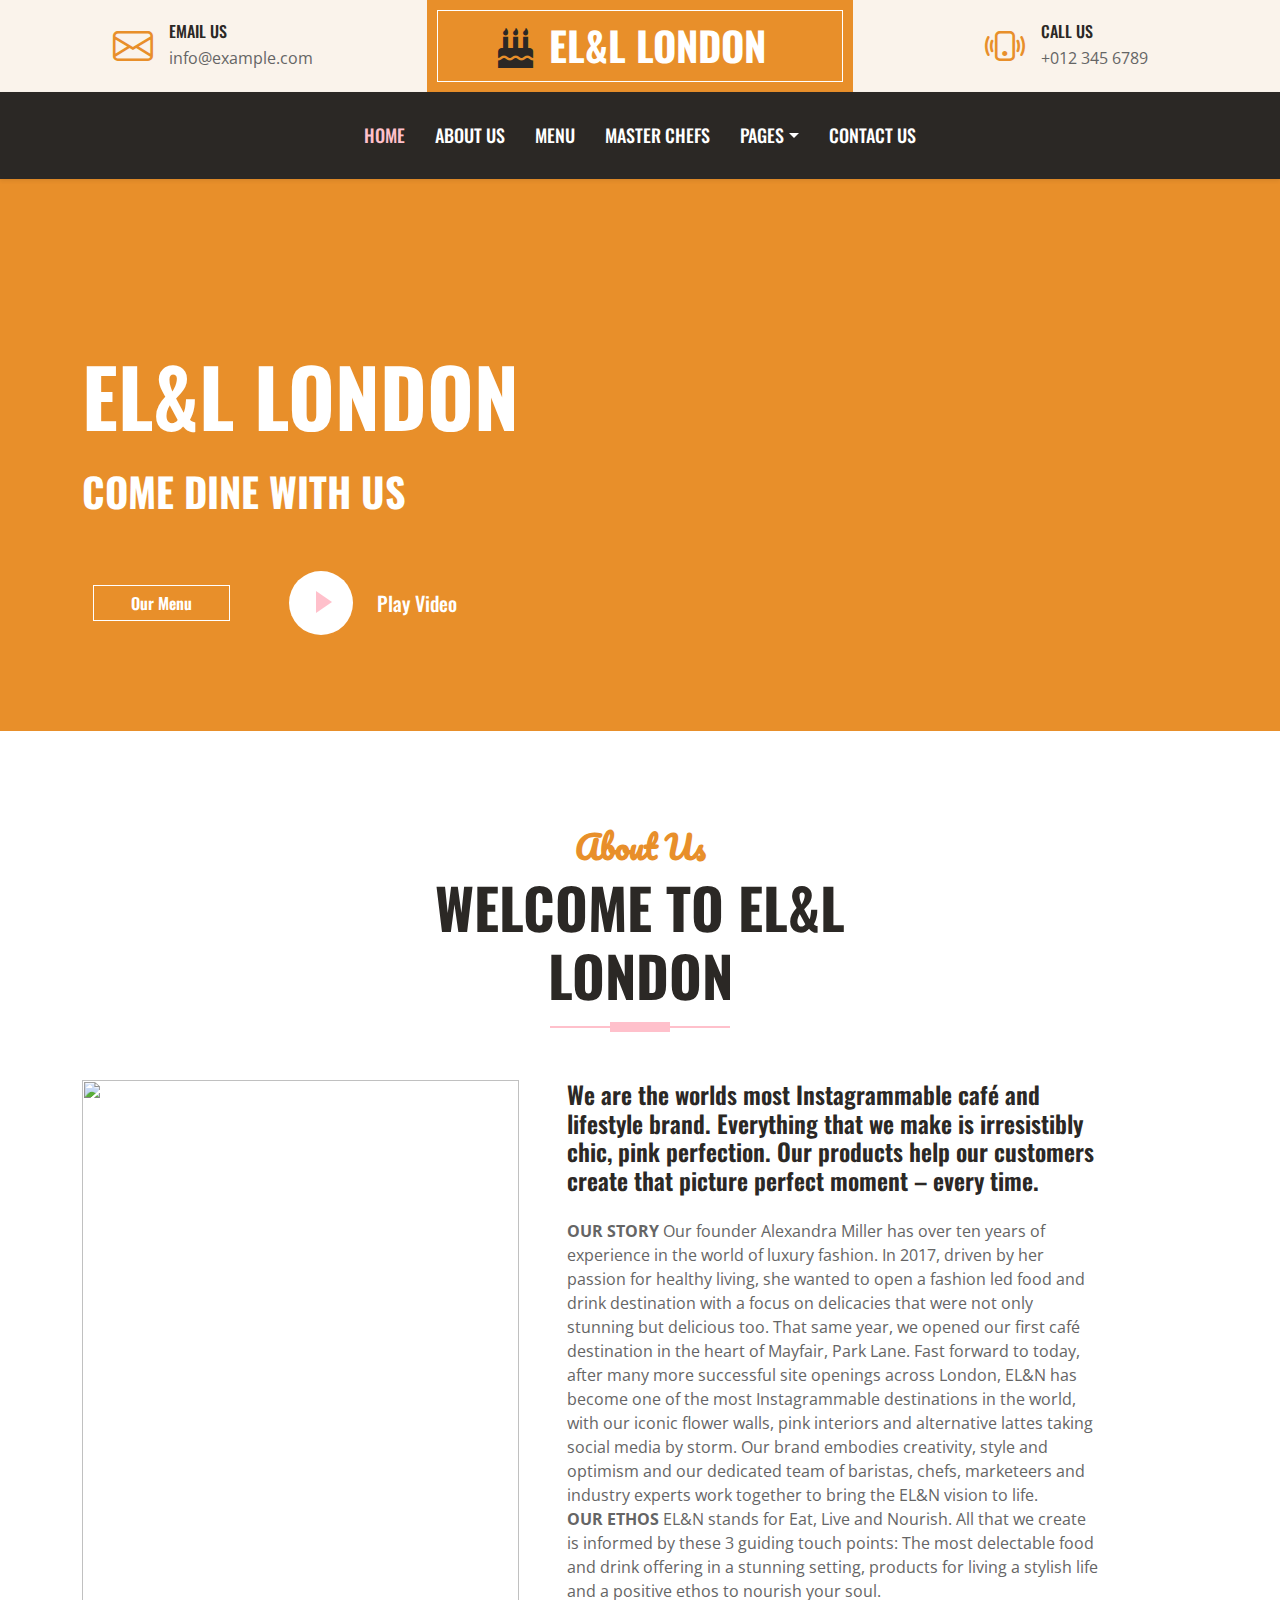
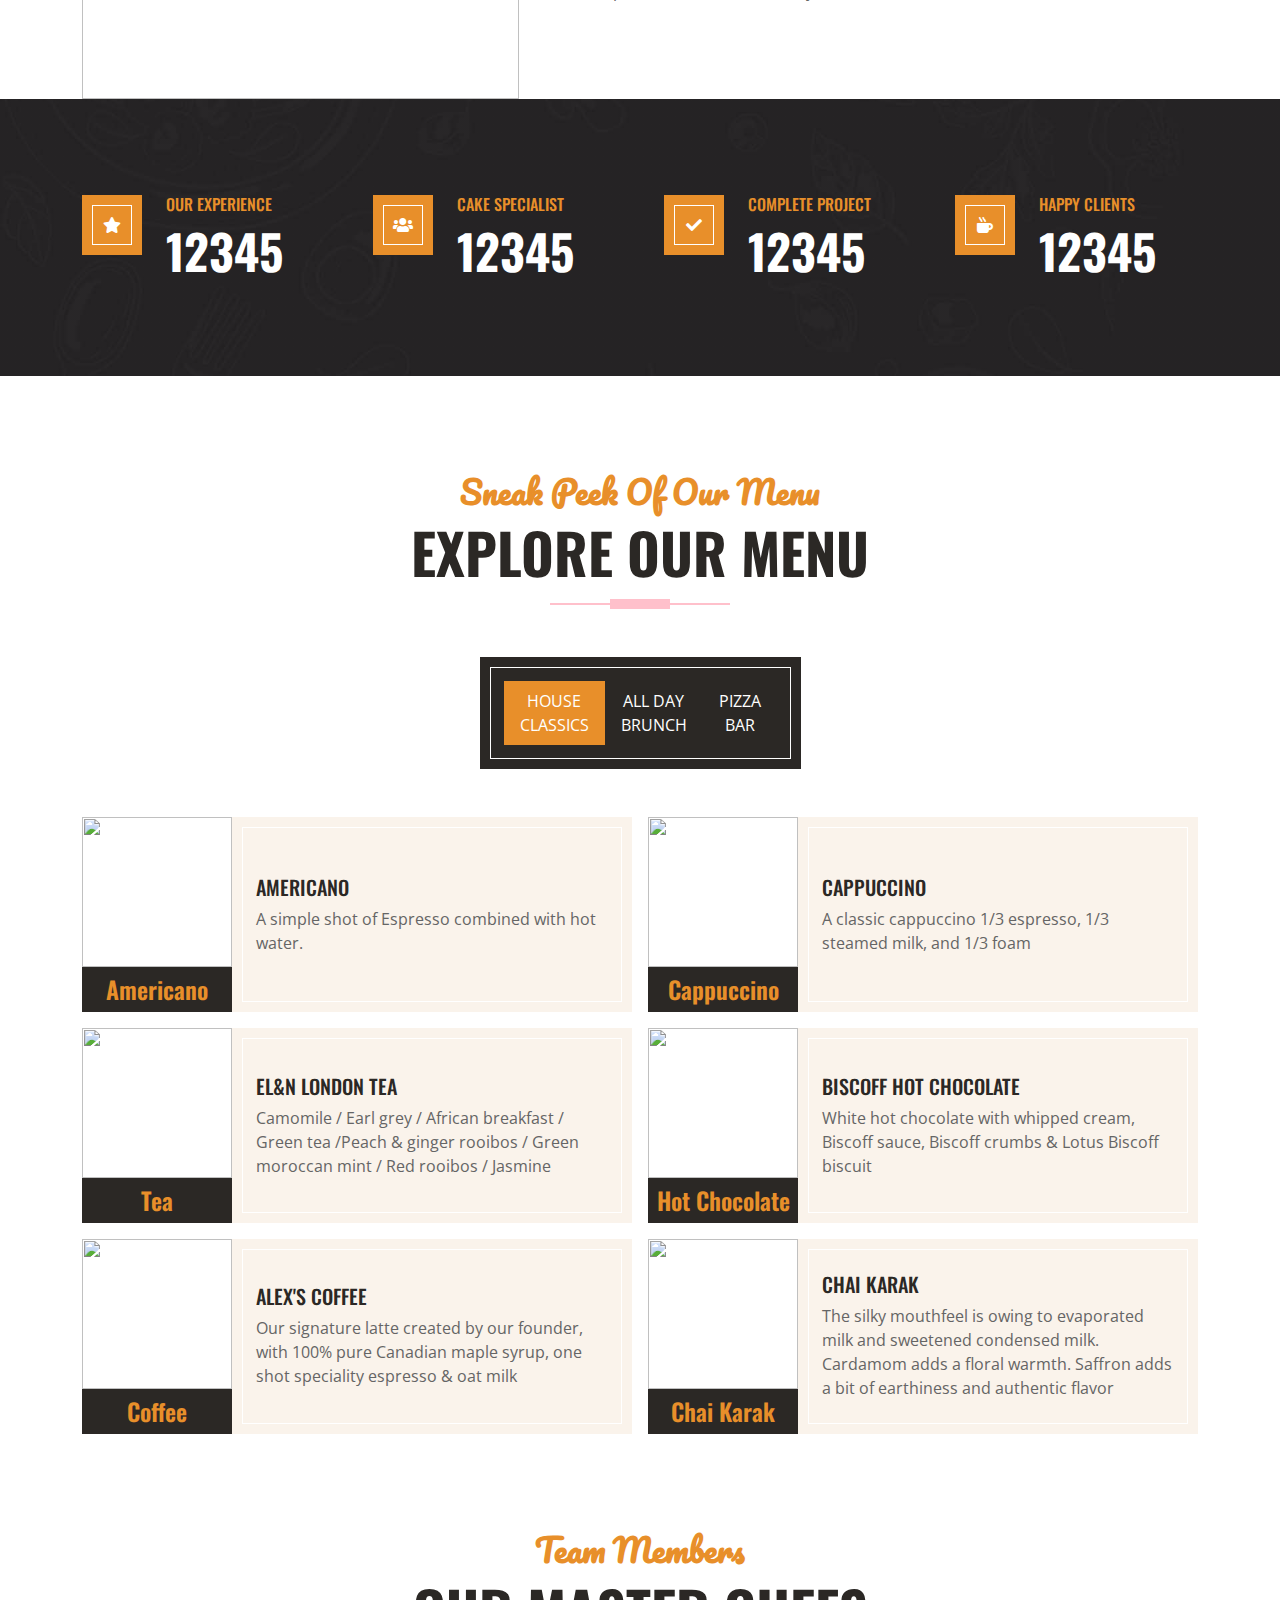
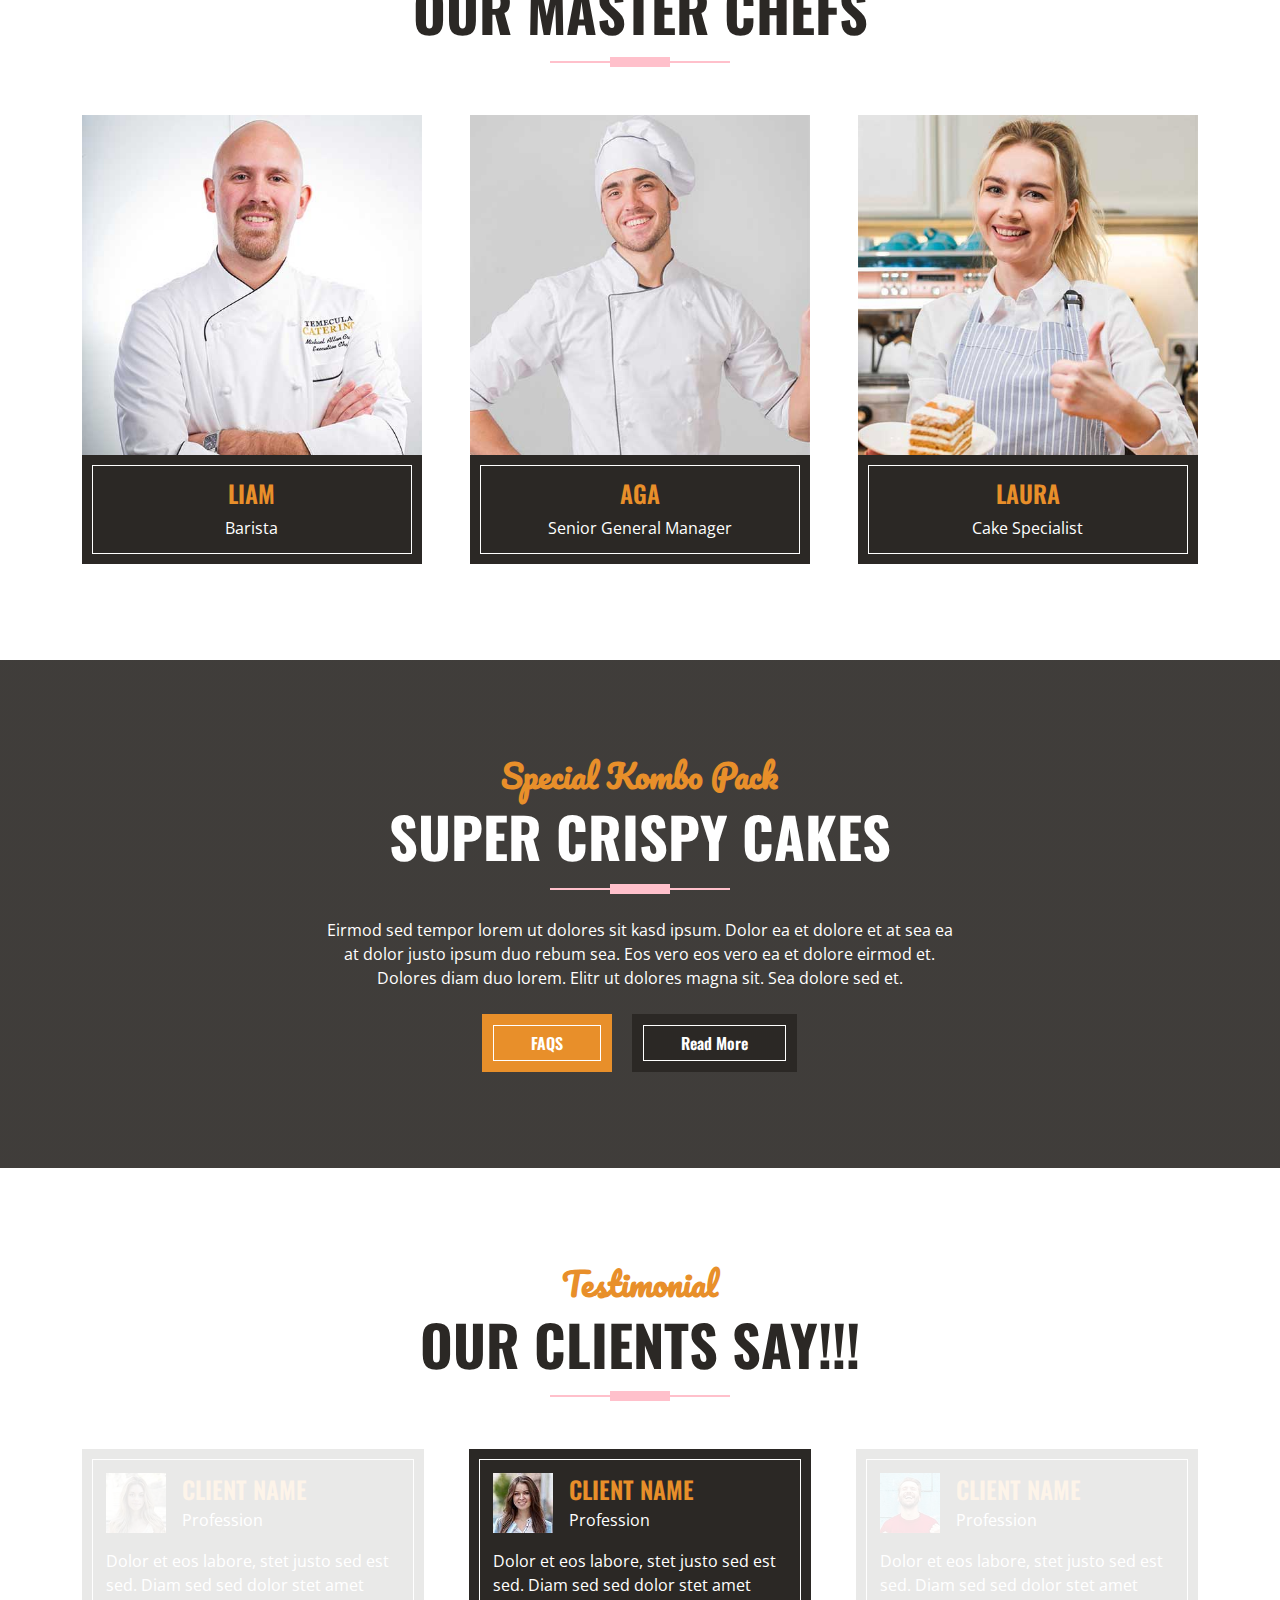
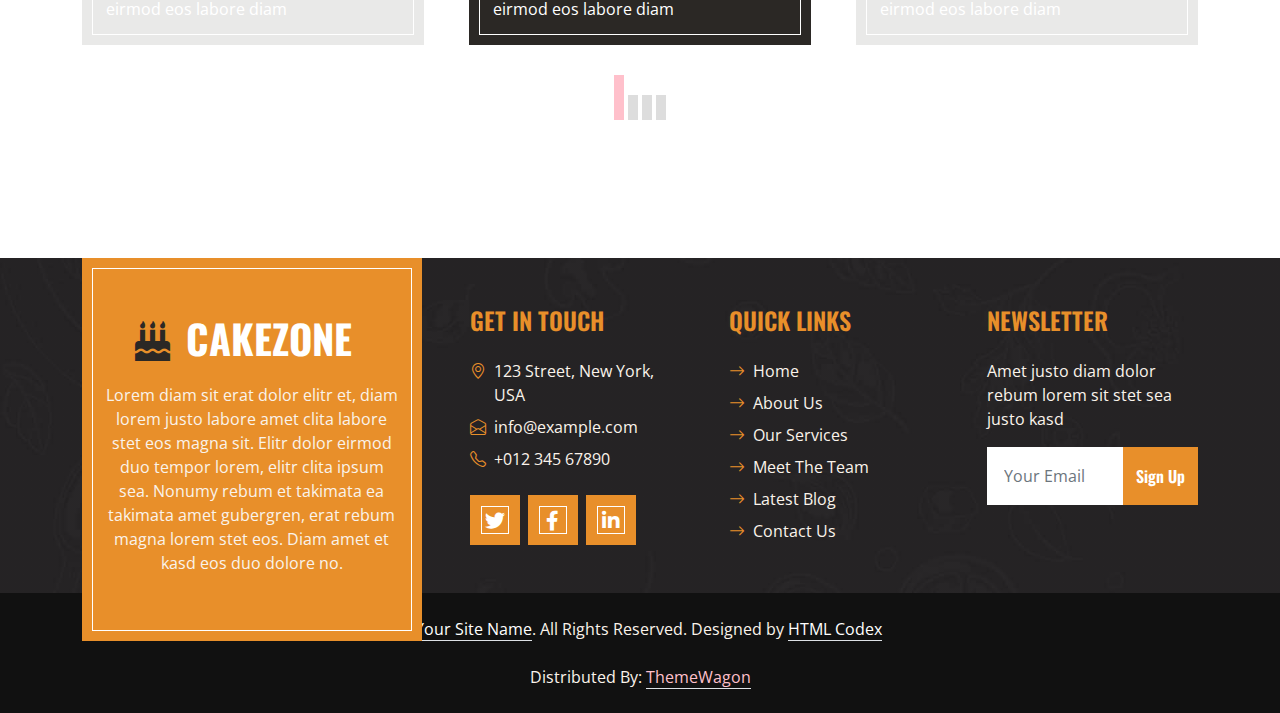
==== commit 27de110b: "editing" ====
--- a/index.html
+++ b/index.html
@@ -76,7 +76,7 @@
             <div class="navbar-nav ms-auto mx-lg-auto py-0">
                 <a href="index.html" class="nav-item nav-link active">Home</a>
                 <a href="about.html" class="nav-item nav-link">About Us</a>
-                <a href="menu.html" class="nav-item nav-link">Menu & Pricing</a>
+                <a href="menu.html" class="nav-item nav-link">Menu</a>
                 <a href="team.html" class="nav-item nav-link">Master Chefs</a>
                 <div class="nav-item dropdown">
                     <a href="#" class="nav-link dropdown-toggle" data-bs-toggle="dropdown">Pages</a>
@@ -223,8 +223,8 @@
     <div class="container-fluid about py-5">
         <div class="container">
             <div class="section-title position-relative text-center mx-auto mb-5 pb-3" style="max-width: 600px;">
-                <h2 class="text-primary font-secondary">Menu & Pricing</h2>
-                <h1 class="display-4 text-uppercase">Explore Our Cakes</h1>
+                <h2 class="text-primary font-secondary">Sneak Peek Of Our Menu </h2>
+                <h1 class="display-4 text-uppercase">Explore Our Menu</h1>
             </div>
             <div class="tab-class text-center">
                 <ul class="nav nav-pills d-inline-flex justify-content-center bg-dark text-uppercase border-inner p-4 mb-5">
@@ -474,39 +474,7 @@
     <!-- Products End -->
 
 
-    <!-- Service Start -->
-    <div class="container-fluid service position-relative px-5 mt-5" style="margin-bottom: 135px;">
-        <div class="container">
-            <div class="row g-5">
-                <div class="col-lg-4 col-md-6">
-                    <div class="bg-primary border-inner text-center text-white p-5">
-                        <h4 class="text-uppercase mb-3">Birthday Cake</h4>
-                        <p>Ipsum ipsum clita erat amet dolor sit justo sea eirmod diam stet sit justo amet tempor amet kasd lorem dolor ipsum</p>
-                        <a class="text-uppercase text-dark" href="">Read More <i class="bi bi-arrow-right"></i></a>
-                    </div>
-                </div>
-                <div class="col-lg-4 col-md-6">
-                    <div class="bg-primary border-inner text-center text-white p-5">
-                        <h4 class="text-uppercase mb-3">Wedding Cake</h4>
-                        <p>Ipsum ipsum clita erat amet dolor sit justo sea eirmod diam stet sit justo amet tempor amet kasd lorem dolor ipsum</p>
-                        <a class="text-uppercase text-dark" href="">Read More <i class="bi bi-arrow-right"></i></a>
-                    </div>
-                </div>
-                <div class="col-lg-4 col-md-6">
-                    <div class="bg-primary border-inner text-center text-white p-5">
-                        <h4 class="text-uppercase mb-3">Custom Cake</h4>
-                        <p>Ipsum ipsum clita erat amet dolor sit justo sea eirmod diam stet sit justo amet tempor amet kasd lorem dolor ipsum</p>
-                        <a class="text-uppercase text-dark" href="">Read More <i class="bi bi-arrow-right"></i></a>
-                    </div>
-                </div>
-                <div class="col-lg-12 col-md-6 text-center">
-                    <h1 class="text-uppercase text-light mb-4">30% Discount For This Summer</h1>
-                    <a href="" class="btn btn-primary border-inner py-3 px-5">Order Now</a>
-                </div>
-            </div>
-        </div>
-    </div>
-    <!-- Service Start -->
+    
 
 
     <!-- Team Start -->
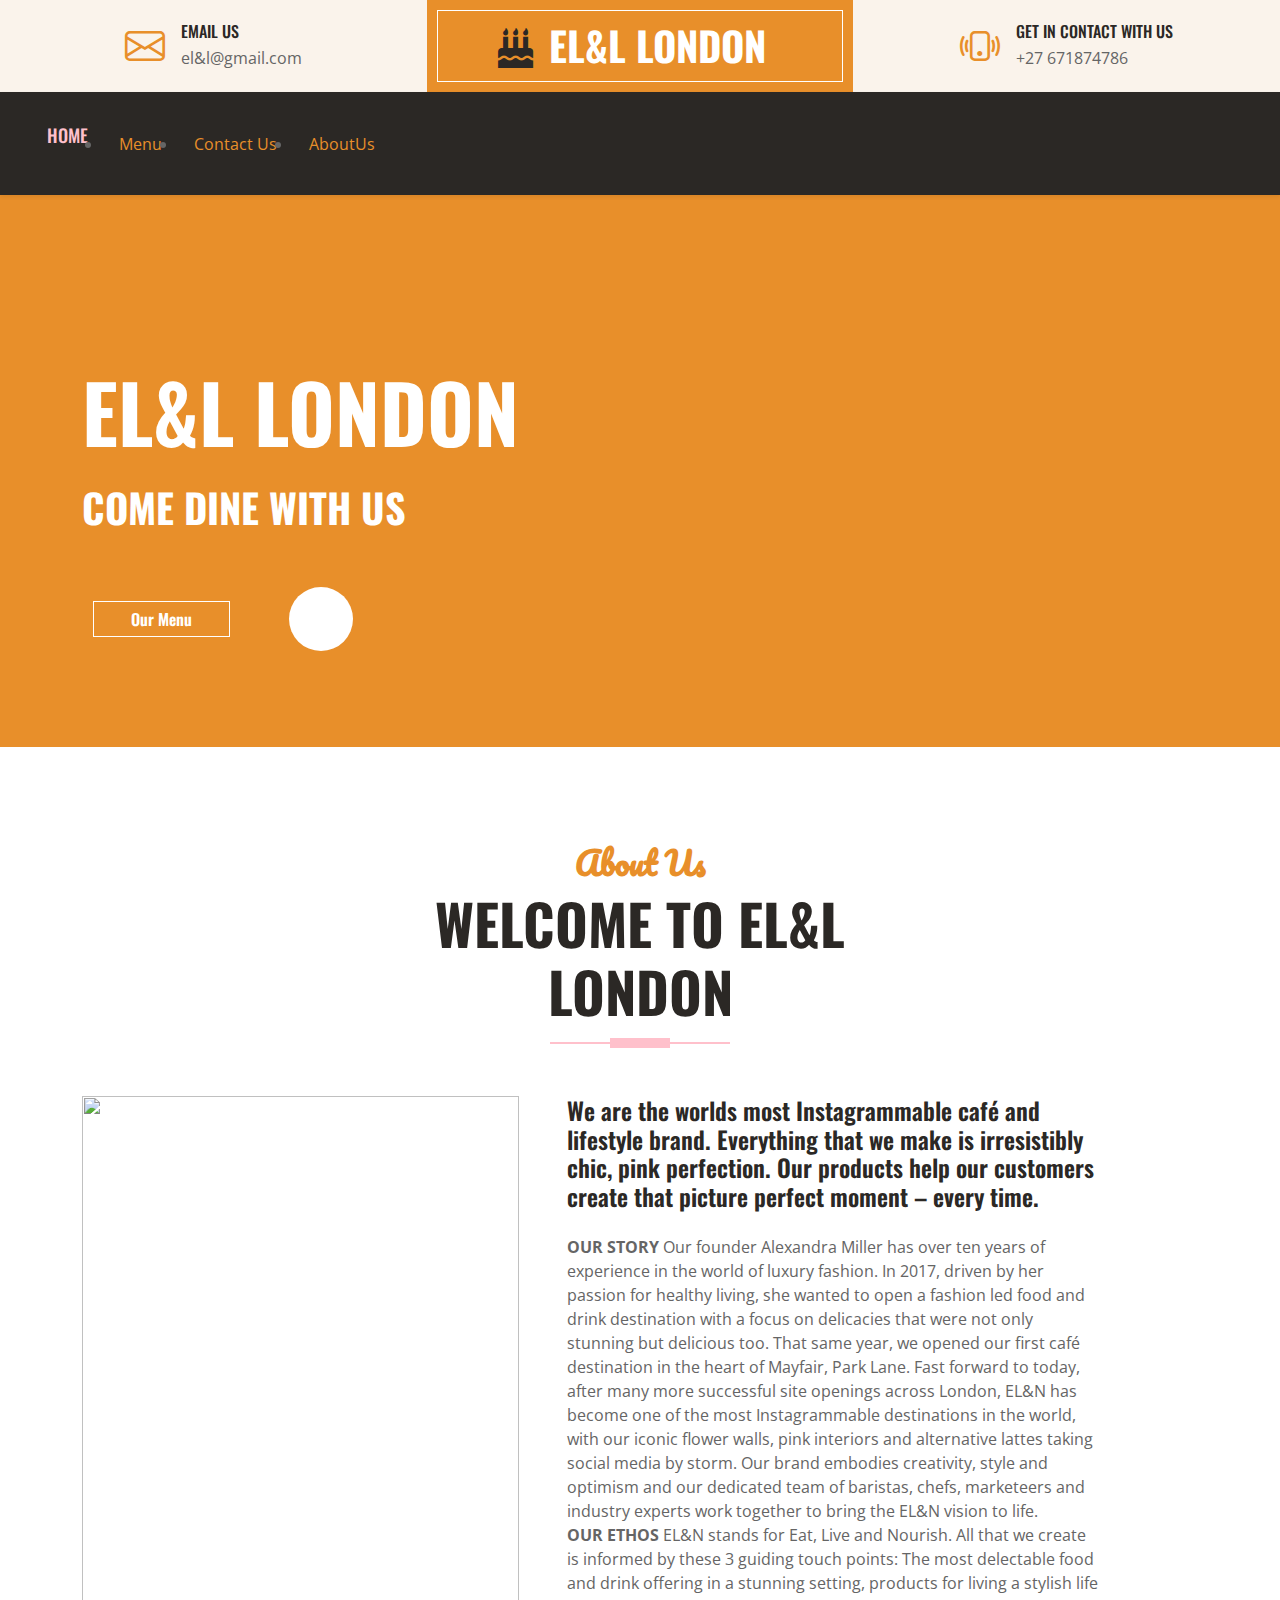
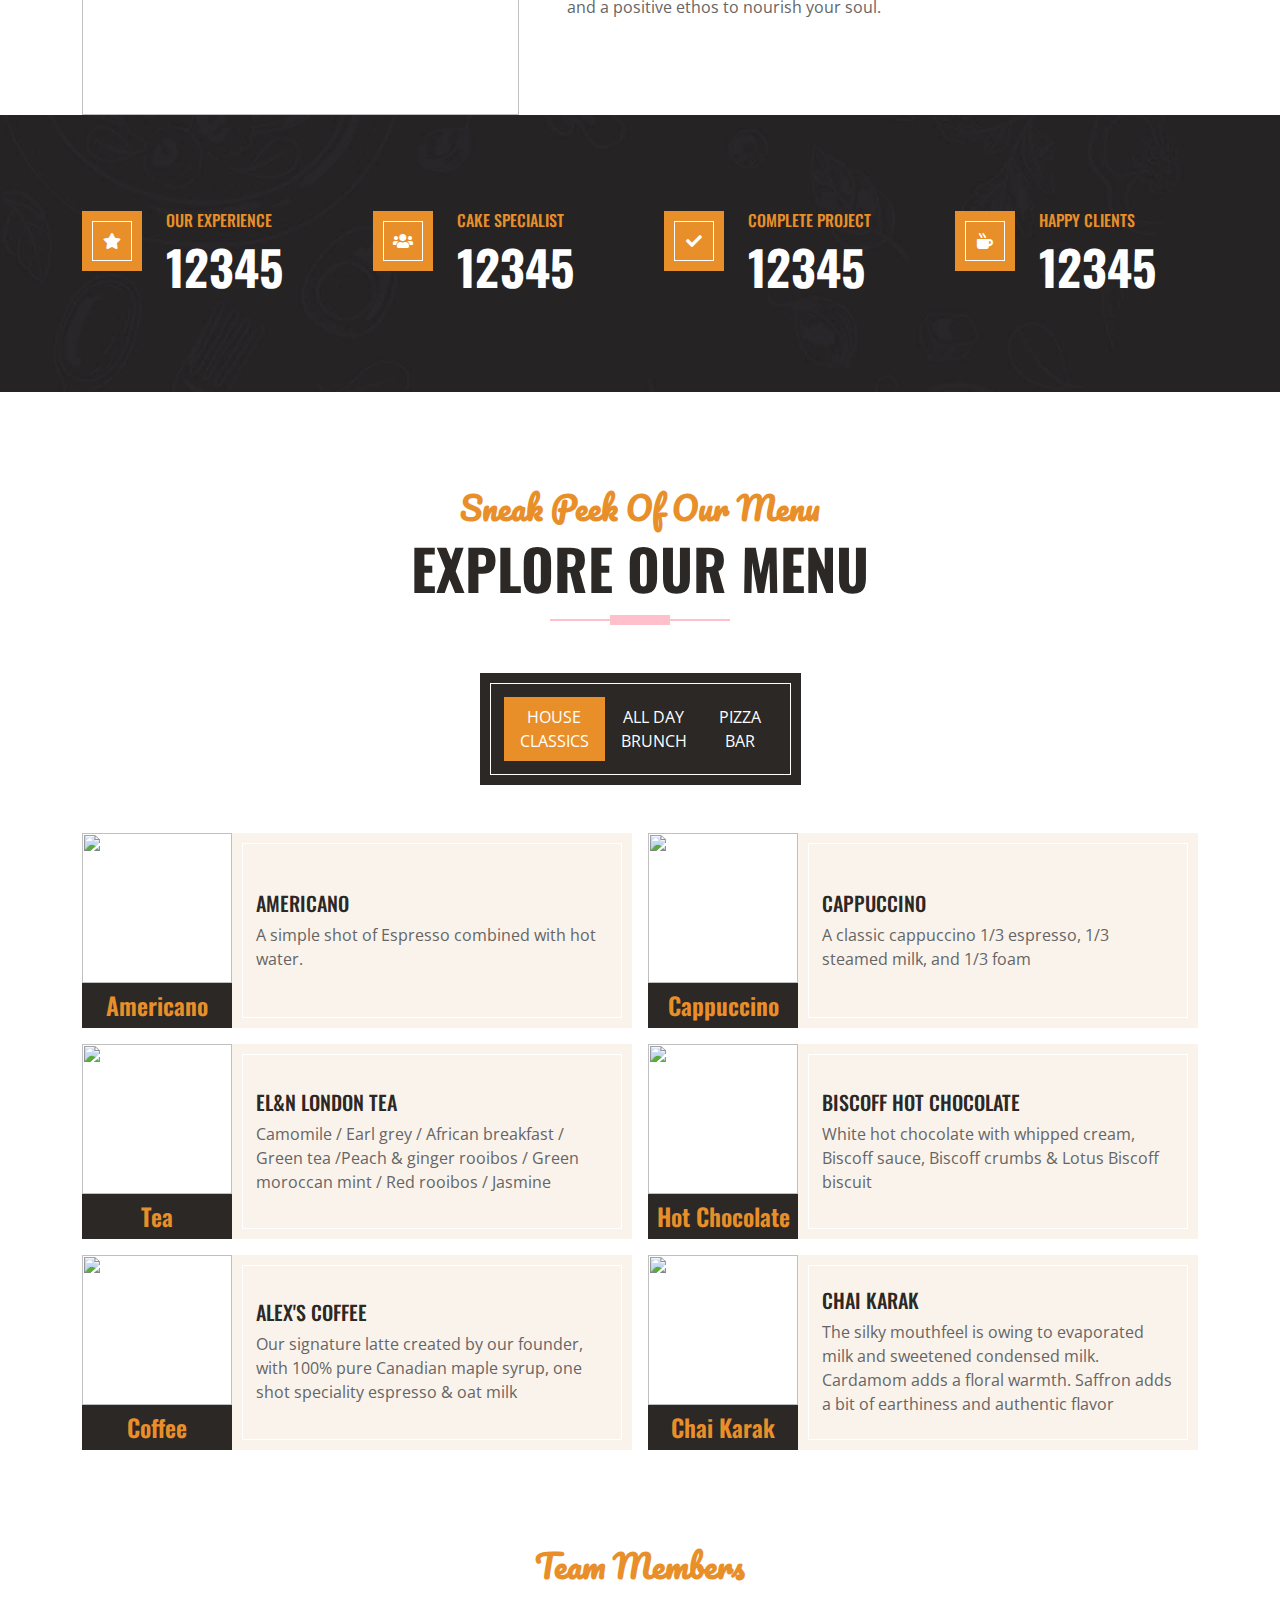
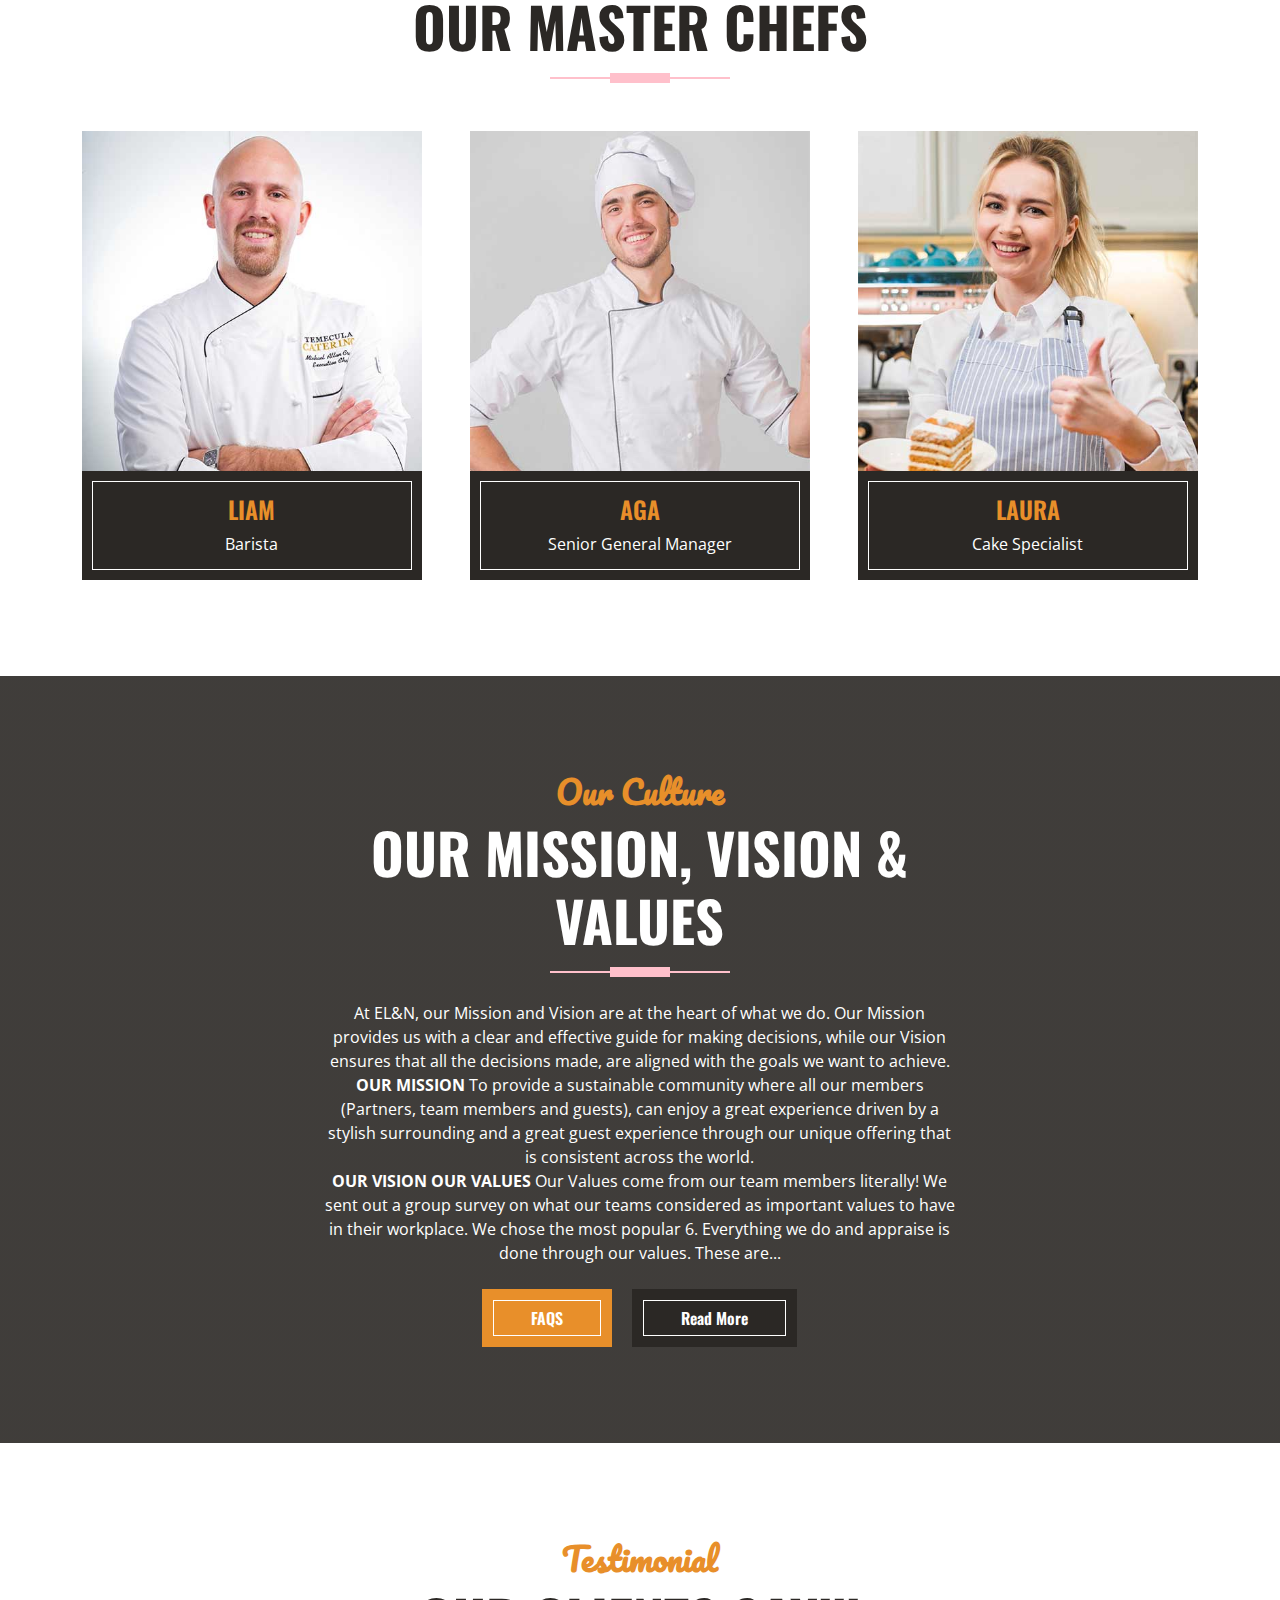
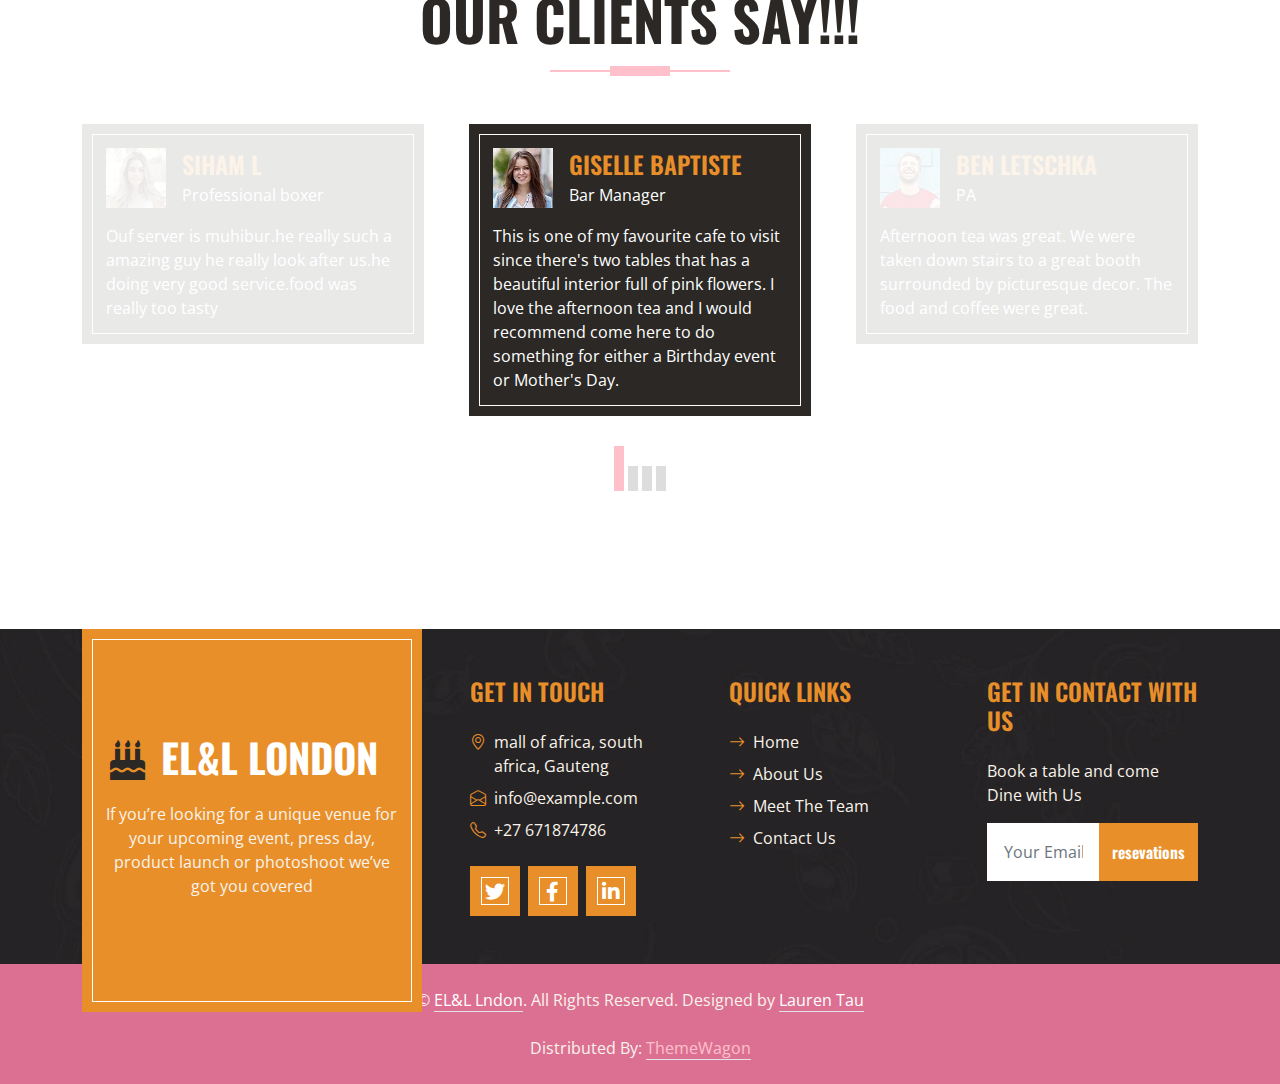
==== commit ce0bdcb0: "updating links" ====
--- a/index.html
+++ b/index.html
@@ -39,7 +39,7 @@
                     <i class="bi bi-envelope fs-1 text-primary me-3"></i>
                     <div class="text-start">
                         <h6 class="text-uppercase mb-1">Email Us</h6>
-                        <span>info@example.com</span>
+                        <span>el&l@gmail.com</span>
                     </div>
                 </div>
             </div>
@@ -54,8 +54,8 @@
                 <div class="d-inline-flex align-items-center justify-content-center">
                     <i class="bi bi-phone-vibrate fs-1 text-primary me-3"></i>
                     <div class="text-start">
-                        <h6 class="text-uppercase mb-1">Call Us</h6>
-                        <span>+012 345 6789</span>
+                        <h6 class="text-uppercase mb-1">Get in contact with us</h6>
+                        <span>+27 671874786</span>
                     </div>
                 </div>
             </div>
@@ -72,20 +72,15 @@
         <button class="navbar-toggler" type="button" data-bs-toggle="collapse" data-bs-target="#navbarCollapse">
             <span class="navbar-toggler-icon"></span>
         </button>
+        <ul>
         <div class="collapse navbar-collapse" id="navbarCollapse">
             <div class="navbar-nav ms-auto mx-lg-auto py-0">
-                <a href="index.html" class="nav-item nav-link active">Home</a>
-                <a href="about.html" class="nav-item nav-link">About Us</a>
-                <a href="menu.html" class="nav-item nav-link">Menu</a>
-                <a href="team.html" class="nav-item nav-link">Master Chefs</a>
-                <div class="nav-item dropdown">
-                    <a href="#" class="nav-link dropdown-toggle" data-bs-toggle="dropdown">Pages</a>
-                    <div class="dropdown-menu m-0">
-                        <a href="service.html" class="dropdown-item">Our Service</a>
-                        <a href="testimonial.html" class="dropdown-item">Testimonial</a>
-                    </div>
-                </div>
-                <a href="contact.html" class="nav-item nav-link">Contact Us</a>
+            <li class="nav-item"><a href="#Home" class="nav-link active">Home</a></ul>
+            <li class="nav-item"><a href="#Menu" class="nav-link">Menu</a></ul>
+            <li class="nav-item"><a href="#Contact Us" class="nav-link">Contact Us</a></ul>
+            <li class="nav-item"><a href="#AboutUs" class="nav-link">AboutUs</a></ul>
+            </ul></div>
+                </div>
             </div>
         </div>
     </nav>
@@ -93,7 +88,7 @@
 
 
     <!-- Hero Start -->
-    <div class="container-fluid bg-primary py-5 mb-5 hero-header">
+    <div id="Home" class="container-fluid bg-primary py-5 mb-5 hero-header">
         <div class="container py-5">
             <div class="row justify-content-start">
                 <div class="col-lg-8 text-center text-lg-start">
@@ -103,41 +98,21 @@
                     <div class="d-flex align-items-center justify-content-center justify-content-lg-start pt-5">
                         <a target="_blank" href="https://za.elnlondon.com/pages/mall-of-africa-menu" class="btn btn-primary border-inner py-3 px-5 me-5">Our Menu</a>
                         <button type="button" class="btn-play" data-bs-toggle="modal"
-                            data-src="https://www.youtube.com/embed/DWRcNpR6Kdc" data-bs-target="#videoModal">
-                            <span></span>
-                        </button>
-                        <h5 class="font-weight-normal text-white m-0 ms-4 d-none d-sm-block">Play Video</h5>
-                    </div>
-                </div>
-            </div>
-        </div>
+                    data-src="" data-bs-target="#videomodal"></button>
+                    <span></span>
+                    <h5 class="font-weight-normal text-white m-0 ms-4 d-none d-sm-block>"play video</h5>
+                </div>
+            </div>
+        </div>
+    </div>
     </div>
     <!-- Hero End -->
 
 
-    <!-- Video Modal Start -->
-    <div class="modal fade" id="videoModal" tabindex="-1" aria-labelledby="exampleModalLabel" aria-hidden="true">
-        <div class="modal-dialog">
-            <div class="modal-content rounded-0">
-                <div class="modal-header">
-                    <h5 class="modal-title" id="exampleModalLabel">Youtube Video</h5>
-                    <button type="button" class="btn-close" data-bs-dismiss="modal" aria-label="Close"></button>
-                </div>
-                <div class="modal-body">
-                    <!-- 16:9 aspect ratio -->
-                    <div class="ratio ratio-16x9">
-                        <iframe class="embed-responsive-item" src="" id="video" allowfullscreen allowscriptaccess="always"
-                            allow="autoplay"></iframe>
-                    </div>
-                </div>
-            </div>
-        </div>
-    </div>
-    <!-- Video Modal End -->
-
+   
 
     <!-- About Start -->
-    <div class="container-fluid pt-5">
+    <div id="AboutUs" class="container-fluid pt-5" id="about us">
         <div class="container">
             <div class="section-title position-relative text-center mx-auto mb-5 pb-3" style="max-width: 600px;">
                 <h2 class="text-primary font-secondary">About Us</h2>
@@ -220,7 +195,7 @@
 
 
     <!-- Products Start -->
-    <div class="container-fluid about py-5">
+    <div id="Menu" class="container-fluid about py-5">
         <div class="container">
             <div class="section-title position-relative text-center mx-auto mb-5 pb-3" style="max-width: 600px;">
                 <h2 class="text-primary font-secondary">Sneak Peek Of Our Menu </h2>
@@ -321,11 +296,11 @@
                                 <div class="d-flex h-100">
                                     <div class="flex-shrink-0">
                                         <img class="img-fluid" src="img/toast.avif" alt="" style="width: 150px; height: 150px;">
-                                        <h4 class="bg-dark text-primary p-2 m-0">$99.00</h4>
-                                    </div>
-                                    <div class="d-flex flex-column justify-content-center text-start bg-secondary border-inner px-4">
-                                        <h5 class="text-uppercase">Wedding Cake</h5>
-                                        <span>Ipsum ipsum clita erat amet dolor sit justo sea eirmod diam stet sit justo</span>
+                                        <h4 class="bg-dark text-primary p-2 m-0">toast</h4>
+                                    </div>
+                                    <div class="d-flex flex-column justify-content-center text-start bg-secondary border-inner px-4">
+                                        <h5 class="text-uppercase">Italian Breakfast Bruschetta</h5>
+                                        <span>oasted sourdough bread, topped with cherry tomatoes, basil, poached eggs & olive oil</span>
                                     </div>
                                 </div>
                             </div>
@@ -333,11 +308,11 @@
                                 <div class="d-flex h-100">
                                     <div class="flex-shrink-0">
                                         <img class="img-fluid" src="img/breakfast.avif" alt="" style="width: 150px; height: 150px;">
-                                        <h4 class="bg-dark text-primary p-2 m-0">$99.00</h4>
-                                    </div>
-                                    <div class="d-flex flex-column justify-content-center text-start bg-secondary border-inner px-4">
-                                        <h5 class="text-uppercase">Wedding Cake</h5>
-                                        <span>Ipsum ipsum clita erat amet dolor sit justo sea eirmod diam stet sit justo</span>
+                                        <h4 class="bg-dark text-primary p-2 m-0">breakfast</h4>
+                                    </div>
+                                    <div class="d-flex flex-column justify-content-center text-start bg-secondary border-inner px-4">
+                                        <h5 class="text-uppercase">Full EL&N Breakfast</h5>
+                                        <span>Spiced lamb sausage, macon, sliced avocado, roasted cherry tomatoes, baked beans, grilled halloumi, poached eggs, roasted mushrooms, hash browns and sourdough toast</span>
                                     </div>
                                 </div>
                             </div>
@@ -345,11 +320,11 @@
                                 <div class="d-flex h-100">
                                     <div class="flex-shrink-0">
                                         <img class="img-fluid" src="img/veggie breakfast.avif" alt="" style="width: 150px; height: 150px;">
-                                        <h4 class="bg-dark text-primary p-2 m-0">$99.00</h4>
-                                    </div>
-                                    <div class="d-flex flex-column justify-content-center text-start bg-secondary border-inner px-4">
-                                        <h5 class="text-uppercase">Wedding Cake</h5>
-                                        <span>Ipsum ipsum clita erat amet dolor sit justo sea eirmod diam stet sit justo</span>
+                                        <h4 class="bg-dark text-primary p-2 m-0">breakfast</h4>
+                                    </div>
+                                    <div class="d-flex flex-column justify-content-center text-start bg-secondary border-inner px-4">
+                                        <h5 class="text-uppercase">Veggie EL&N Breakfast</h5>
+                                        <span>Wilted spinach, courgette fritter, sliced avocado, roasted cherry tomatoes, baked beans, hash brown, grilled halloumi, poached eggs, roasted mushrooms and sourdough toast</span>
                                     </div>
                                 </div>
                             </div>
@@ -357,11 +332,11 @@
                                 <div class="d-flex h-100">
                                     <div class="flex-shrink-0">
                                         <img class="img-fluid" src="img/maple syrup.avif" alt="" style="width: 150px; height: 150px;">
-                                        <h4 class="bg-dark text-primary p-2 m-0">$99.00</h4>
-                                    </div>
-                                    <div class="d-flex flex-column justify-content-center text-start bg-secondary border-inner px-4">
-                                        <h5 class="text-uppercase">Wedding Cake</h5>
-                                        <span>Ipsum ipsum clita erat amet dolor sit justo sea eirmod diam stet sit justo</span>
+                                        <h4 class="bg-dark text-primary p-2 m-0">brunch</h4>
+                                    </div>
+                                    <div class="d-flex flex-column justify-content-center text-start bg-secondary border-inner px-4">
+                                        <h5 class="text-uppercase">Maple Syrup</h5>
+                                        <span>Stacked French toast, brioche, egg, cream & cinnamon batter lightly fried. Topped with maple syrup, fruit & icing sugar</span>
                                     </div>
                                 </div>
                             </div>
@@ -369,11 +344,11 @@
                                 <div class="d-flex h-100">
                                     <div class="flex-shrink-0">
                                         <img class="img-fluid" src="img/baked eggs.avif" alt="" style="width: 150px; height: 150px;">
-                                        <h4 class="bg-dark text-primary p-2 m-0">$99.00</h4>
-                                    </div>
-                                    <div class="d-flex flex-column justify-content-center text-start bg-secondary border-inner px-4">
-                                        <h5 class="text-uppercase">Wedding Cake</h5>
-                                        <span>Ipsum ipsum clita erat amet dolor sit justo sea eirmod diam stet sit justo</span>
+                                        <h4 class="bg-dark text-primary p-2 m-0">brunch</h4>
+                                    </div>
+                                    <div class="d-flex flex-column justify-content-center text-start bg-secondary border-inner px-4">
+                                        <h5 class="text-uppercase">Eggs Benedict</h5>
+                                        <span>English muffins, poached eggs, Macon, hollandaise, avocado, chilli butter</span>
                                     </div>
                                 </div>
                             </div>
@@ -381,11 +356,11 @@
                                 <div class="d-flex h-100">
                                     <div class="flex-shrink-0">
                                         <img class="img-fluid" src="img/eggs.avif" alt="" style="width: 150px; height: 150px;">
-                                        <h4 class="bg-dark text-primary p-2 m-0">$99.00</h4>
-                                    </div>
-                                    <div class="d-flex flex-column justify-content-center text-start bg-secondary border-inner px-4">
-                                        <h5 class="text-uppercase">Wedding Cake</h5>
-                                        <span>Ipsum ipsum clita erat amet dolor sit justo sea eirmod diam stet sit justo</span>
+                                        <h4 class="bg-dark text-primary p-2 m-0">brunch</h4>
+                                    </div>
+                                    <div class="d-flex flex-column justify-content-center text-start bg-secondary border-inner px-4">
+                                        <h5 class="text-uppercase">Eggs Royale</h5>
+                                        <span>English muffins, poached eggs, smoked salmon, chilli butter, hollandaise, pomegranate</span>
                                     </div>
                                 </div>
                             </div>
@@ -397,11 +372,11 @@
                                 <div class="d-flex h-100">
                                     <div class="flex-shrink-0">
                                         <img class="img-fluid" src="img/mushrooms.avif" alt="" style="width: 150px; height: 150px;">
-                                        <h4 class="bg-dark text-primary p-2 m-0">$99.00</h4>
-                                    </div>
-                                    <div class="d-flex flex-column justify-content-center text-start bg-secondary border-inner px-4">
-                                        <h5 class="text-uppercase">Custom Cake</h5>
-                                        <span>Ipsum ipsum clita erat amet dolor sit justo sea eirmod diam stet sit justo</span>
+                                        <h4 class="bg-dark text-primary p-2 m-0">pizza</h4>
+                                    </div>
+                                    <div class="d-flex flex-column justify-content-center text-start bg-secondary border-inner px-4">
+                                        <h5 class="text-uppercase">Truffle & wild mushrooms</h5>
+                                        <span>White pizza with no tomato sauce. Wood-fired Roman style pizza, wild mushrooms, white cream base, rosemary, black truffle shavings & truffle oil</span>
                                     </div>
                                 </div>
                             </div>
@@ -409,11 +384,11 @@
                                 <div class="d-flex h-100">
                                     <div class="flex-shrink-0">
                                         <img class="img-fluid" src="img/rosemary&butter.avif" alt="" style="width: 150px; height: 150px;">
-                                        <h4 class="bg-dark text-primary p-2 m-0">$99.00</h4>
-                                    </div>
-                                    <div class="d-flex flex-column justify-content-center text-start bg-secondary border-inner px-4">
-                                        <h5 class="text-uppercase">Custom Cake</h5>
-                                        <span>Ipsum ipsum clita erat amet dolor sit justo sea eirmod diam stet sit justo</span>
+                                        <h4 class="bg-dark text-primary p-2 m-0">pizza</h4>
+                                    </div>
+                                    <div class="d-flex flex-column justify-content-center text-start bg-secondary border-inner px-4">
+                                        <h5 class="text-uppercase">wagyu & rosemary butter</h5>
+                                        <span>White pizza with no tomato sauce. Wood-fired Roman style pizza, white cream base topped with wagyu mince, rosemary butter, grated mozzarella, fresh rosemary & ground black pepper</span>
                                     </div>
                                 </div>
                             </div>
@@ -421,11 +396,11 @@
                                 <div class="d-flex h-100">
                                     <div class="flex-shrink-0">
                                         <img class="img-fluid" src="img/grilled veg.avif" alt="" style="width: 150px; height: 150px;">
-                                        <h4 class="bg-dark text-primary p-2 m-0">$99.00</h4>
-                                    </div>
-                                    <div class="d-flex flex-column justify-content-center text-start bg-secondary border-inner px-4">
-                                        <h5 class="text-uppercase">Custom Cake</h5>
-                                        <span>Ipsum ipsum clita erat amet dolor sit justo sea eirmod diam stet sit justo</span>
+                                        <h4 class="bg-dark text-primary p-2 m-0">pizza</h4>
+                                    </div>
+                                    <div class="d-flex flex-column justify-content-center text-start bg-secondary border-inner px-4">
+                                        <h5 class="text-uppercase">Mixed Grilled Vegetables</h5>
+                                        <span>White pizza with no tomato sauce. Wood-fired Roman style pizza, grilled aubergine, courgette, red bell peppers, mozzarella cheese & extra virgin olive oil</span>
                                     </div>
                                 </div>
                             </div>
@@ -433,11 +408,11 @@
                                 <div class="d-flex h-100">
                                     <div class="flex-shrink-0">
                                         <img class="img-fluid" src="img/margherita.avif" alt="" style="width: 150px; height: 150px;">
-                                        <h4 class="bg-dark text-primary p-2 m-0">$99.00</h4>
-                                    </div>
-                                    <div class="d-flex flex-column justify-content-center text-start bg-secondary border-inner px-4">
-                                        <h5 class="text-uppercase">Custom Cake</h5>
-                                        <span>Ipsum ipsum clita erat amet dolor sit justo sea eirmod diam stet sit justo</span>
+                                        <h4 class="bg-dark text-primary p-2 m-0">pizza</h4>
+                                    </div>
+                                    <div class="d-flex flex-column justify-content-center text-start bg-secondary border-inner px-4">
+                                        <h5 class="text-uppercase">Stracciatella Margherita</h5>
+                                        <span>Wood-fired Roman style pizza, italian tomato passata, stracciatella cheese, extra virgin olive oil & fresh basil</span>
                                     </div>
                                 </div>
                             </div>
@@ -445,11 +420,11 @@
                                 <div class="d-flex h-100">
                                     <div class="flex-shrink-0">
                                         <img class="img-fluid" src="img/friarelli.avif" alt="" style="width: 150px; height: 150px;">
-                                        <h4 class="bg-dark text-primary p-2 m-0">$99.00</h4>
-                                    </div>
-                                    <div class="d-flex flex-column justify-content-center text-start bg-secondary border-inner px-4">
-                                        <h5 class="text-uppercase">Custom Cake</h5>
-                                        <span>Ipsum ipsum clita erat amet dolor sit justo sea eirmod diam stet sit justo</span>
+                                        <h4 class="bg-dark text-primary p-2 m-0">pizza</h4>
+                                    </div>
+                                    <div class="d-flex flex-column justify-content-center text-start bg-secondary border-inner px-4">
+                                        <h5 class="text-uppercase">Lamb Sausage & Friarelli</h5>
+                                        <span>Wood-fired Roman style pizza, italian tomato passata base topped with spiced lamb sausage, tender-stem broccoli, creamy dressing, ground black pepper & olive oil</span>
                                     </div>
                                 </div>
                             </div>
@@ -457,11 +432,11 @@
                                 <div class="d-flex h-100">
                                     <div class="flex-shrink-0">
                                         <img class="img-fluid" src="img/cheese and chicken.avif" alt="" style="width: 150px; height: 150px;">
-                                        <h4 class="bg-dark text-primary p-2 m-0">$99.00</h4>
-                                    </div>
-                                    <div class="d-flex flex-column justify-content-center text-start bg-secondary border-inner px-4">
-                                        <h5 class="text-uppercase">Custom Cake</h5>
-                                        <span>Ipsum ipsum clita erat amet dolor sit justo sea eirmod diam stet sit justo</span>
+                                        <h4 class="bg-dark text-primary p-2 m-0">pizza</h4>
+                                    </div>
+                                    <div class="d-flex flex-column justify-content-center text-start bg-secondary border-inner px-4">
+                                        <h5 class="text-uppercase">Triple Cheese & Chicken</h5>
+                                        <span>White pizza with no tomato sauce. Wood-fired Roman style pizza, white cream base topped with chicken mince, grated mozzarella, parmesan cheese, dried thyme & extra virgin olive oil</span>
                                     </div>
                                 </div>
                             </div>
@@ -551,10 +526,19 @@
             <div class="row gx-5 justify-content-center">
                 <div class="col-lg-7 text-center">
                     <div class="section-title position-relative text-center mx-auto mb-4 pb-3" style="max-width: 600px;">
-                        <h2 class="text-primary font-secondary">Special Kombo Pack</h2>
-                        <h1 class="display-4 text-uppercase text-white">Super Crispy Cakes</h1>
-                    </div>
-                    <p class="text-white mb-4">Eirmod sed tempor lorem ut dolores sit kasd ipsum. Dolor ea et dolore et at sea ea at dolor justo ipsum duo rebum sea. Eos vero eos vero ea et dolore eirmod et. Dolores diam duo lorem. Elitr ut dolores magna sit. Sea dolore sed et.</p>
+                        <h2 class="text-primary font-secondary">Our Culture</h2>
+                        <h1 class="display-4 text-uppercase text-white">OUR MISSION, VISION & VALUES</h1>
+                    </div>
+                    <p class="text-white mb-4">At EL&N, our Mission and Vision are at the heart of what we do. Our Mission provides us with a clear and effective guide for making decisions, while our Vision ensures that all the decisions made, are aligned with the goals we want to achieve.
+                        <br>
+                        <strong>OUR MISSION</strong>
+                        To provide a sustainable community where all our members (Partners, team members and guests), can enjoy a great experience driven by a stylish surrounding and a great guest experience through our unique offering that is consistent across the world.
+                        <br>
+                        <strong>OUR VISION</strong
+                        To be the most successful experience led speciality coffee and lifestyle brand globally, through extensive collaboration within our community.
+                        <br>
+                        <strong>OUR VALUES</strong>
+                        Our Values come from our team members literally! We sent out a group survey on what our teams considered as important values to have in their workplace. We chose the most popular 6. Everything we do and appraise is done through our values. These are...</p>
                     <a href="https://za.elnlondon.com/pages/faqs" class="btn btn-primary border-inner py-3 px-5 me-3">FAQS</a>
                     <a href="https://za.elnlondon.com/pages/culture" class="btn btn-dark border-inner py-3 px-5">Read More</a>
                 </div>
@@ -576,44 +560,45 @@
                     <div class="d-flex align-items-center mb-3">
                         <img class="img-fluid flex-shrink-0" src="img/testimonial-1.jpg" style="width: 60px; height: 60px;">
                         <div class="ps-3">
-                            <h4 class="text-primary text-uppercase mb-1">Client Name</h4>
-                            <span>Profession</span>
-                        </div>
-                    </div>
-                    <p class="mb-0">Dolor et eos labore, stet justo sed est sed. Diam sed sed dolor stet amet eirmod eos labore diam
+                            <h4 class="text-primary text-uppercase mb-1">Giselle Baptiste</h4>
+                            <span>Bar Manager</span>
+                        </div>
+                    </div>
+                    <p class="mb-0">This is one of my favourite cafe to visit since there's two tables that has a beautiful interior full of pink flowers. I love the afternoon tea and I would recommend come here to do something for either a Birthday event or Mother's Day.
                     </p>
                 </div>
                 <div class="testimonial-item bg-dark text-white border-inner p-4">
                     <div class="d-flex align-items-center mb-3">
                         <img class="img-fluid flex-shrink-0" src="img/testimonial-2.jpg" style="width: 60px; height: 60px;">
                         <div class="ps-3">
-                            <h4 class="text-primary text-uppercase mb-1">Client Name</h4>
-                            <span>Profession</span>
-                        </div>
-                    </div>
-                    <p class="mb-0">Dolor et eos labore, stet justo sed est sed. Diam sed sed dolor stet amet eirmod eos labore diam
+                            <h4 class="text-primary text-uppercase mb-1">Ben Letschka</h4>
+                            <span>PA</span>
+                        </div>
+                    </div>
+                    <p class="mb-0">Afternoon tea was great. We were taken down stairs to a great booth surrounded by picturesque decor. The food and coffee were great. 
                     </p>
                 </div>
                 <div class="testimonial-item bg-dark text-white border-inner p-4">
                     <div class="d-flex align-items-center mb-3">
                         <img class="img-fluid flex-shrink-0" src="img/testimonial-3.jpg" style="width: 60px; height: 60px;">
                         <div class="ps-3">
-                            <h4 class="text-primary text-uppercase mb-1">Client Name</h4>
-                            <span>Profession</span>
-                        </div>
-                    </div>
-                    <p class="mb-0">Dolor et eos labore, stet justo sed est sed. Diam sed sed dolor stet amet eirmod eos labore diam
+                            <h4 class="text-primary text-uppercase mb-1">Noor S</h4>
+                            <span>Doctor</span>
+                        </div>
+                    </div>
+                    <p class="mb-0">Great place and stuff, prices are very good for all we ate, will definitely come back soon
+                        Many thanks for the great stuff.
                     </p>
                 </div>
                 <div class="testimonial-item bg-dark text-white border-inner p-4">
                     <div class="d-flex align-items-center mb-3">
                         <img class="img-fluid flex-shrink-0" src="img/testimonial-4.jpg" style="width: 60px; height: 60px;">
                         <div class="ps-3">
-                            <h4 class="text-primary text-uppercase mb-1">Client Name</h4>
-                            <span>Profession</span>
-                        </div>
-                    </div>
-                    <p class="mb-0">Dolor et eos labore, stet justo sed est sed. Diam sed sed dolor stet amet eirmod eos labore diam
+                            <h4 class="text-primary text-uppercase mb-1">Siham L</h4>
+                            <span>Professional boxer</span>
+                        </div>
+                    </div>
+                    <p class="mb-0">Ouf server is muhibur.he really such a amazing guy he really look after us.he doing very good service.food was really too tasty
                     </p>
                 </div>
             </div>
@@ -623,15 +608,15 @@
     
 
     <!-- Footer Start -->
-    <div class="container-fluid bg-img text-secondary" style="margin-top: 90px">
+    <div id="Contact Us" class="container-fluid bg-img text-secondary" style="margin-top: 90px">
         <div class="container">
             <div class="row gx-5">
                 <div class="col-lg-4 col-md-6 mb-lg-n5">
                     <div class="d-flex flex-column align-items-center justify-content-center text-center h-100 bg-primary border-inner p-4">
                         <a href="index.html" class="navbar-brand">
-                            <h1 class="m-0 text-uppercase text-white"><i class="fa fa-birthday-cake fs-1 text-dark me-3"></i>CakeZone</h1>
+                            <h1 class="m-0 text-uppercase text-white"><i class="fa fa-birthday-cake fs-1 text-dark me-3"></i>EL&L London</h1>
                         </a>
-                        <p class="mt-3">Lorem diam sit erat dolor elitr et, diam lorem justo labore amet clita labore stet eos magna sit. Elitr dolor eirmod duo tempor lorem, elitr clita ipsum sea. Nonumy rebum et takimata ea takimata amet gubergren, erat rebum magna lorem stet eos. Diam amet et kasd eos duo dolore no.</p>
+                        <p class="mt-3">If you’re looking for a unique venue for your upcoming event, press day, product launch or photoshoot we’ve got you covered</p>
                     </div>
                 </div>
                 <div class="col-lg-8 col-md-6">
@@ -640,7 +625,7 @@
                             <h4 class="text-primary text-uppercase mb-4">Get In Touch</h4>
                             <div class="d-flex mb-2">
                                 <i class="bi bi-geo-alt text-primary me-2"></i>
-                                <p class="mb-0">123 Street, New York, USA</p>
+                                <p class="mb-0">mall of africa, south africa, Gauteng</p>
                             </div>
                             <div class="d-flex mb-2">
                                 <i class="bi bi-envelope-open text-primary me-2"></i>
@@ -648,7 +633,7 @@
                             </div>
                             <div class="d-flex mb-2">
                                 <i class="bi bi-telephone text-primary me-2"></i>
-                                <p class="mb-0">+012 345 67890</p>
+                                <p class="mb-0">+27 671874786</p>
                             </div>
                             <div class="d-flex mt-4">
                                 <a class="btn btn-lg btn-primary btn-lg-square border-inner rounded-0 me-2" href="#"><i class="fab fa-twitter fw-normal"></i></a>
@@ -661,19 +646,17 @@
                             <div class="d-flex flex-column justify-content-start">
                                 <a class="text-secondary mb-2" href="#"><i class="bi bi-arrow-right text-primary me-2"></i>Home</a>
                                 <a class="text-secondary mb-2" href="#"><i class="bi bi-arrow-right text-primary me-2"></i>About Us</a>
-                                <a class="text-secondary mb-2" href="#"><i class="bi bi-arrow-right text-primary me-2"></i>Our Services</a>
                                 <a class="text-secondary mb-2" href="#"><i class="bi bi-arrow-right text-primary me-2"></i>Meet The Team</a>
-                                <a class="text-secondary mb-2" href="#"><i class="bi bi-arrow-right text-primary me-2"></i>Latest Blog</a>
                                 <a class="text-secondary" href="#"><i class="bi bi-arrow-right text-primary me-2"></i>Contact Us</a>
                             </div>
                         </div>
                         <div class="col-lg-4 col-md-12 pt-0 pt-lg-5 mb-5">
-                            <h4 class="text-primary text-uppercase mb-4">Newsletter</h4>
-                            <p>Amet justo diam dolor rebum lorem sit stet sea justo kasd</p>
+                            <h4 class="text-primary text-uppercase mb-4">Get in contact with us</h4>
+                            <p>Book a table and come Dine with Us</p>
                             <form action="">
                                 <div class="input-group">
                                     <input type="text" class="form-control border-white p-3" placeholder="Your Email">
-                                    <button class="btn btn-primary">Sign Up</button>
+                                    <button class="btn btn-primary">resevations</button>
                                 </div>
                             </form>
                         </div>
@@ -682,12 +665,12 @@
             </div>
         </div>
     </div>
-    <div class="container-fluid text-secondary py-4" style="background: #111111;">
+    <div class="container-fluid text-secondary py-4" style="background: palevioletred;">
         <div class="container text-center">
-            <p class="mb-0">&copy; <a class="text-white border-bottom" href="#">Your Site Name</a>. All Rights Reserved. 
+            <p class="mb-0">&copy; <a class="text-white border-bottom" href="#">EL&L Lndon</a>. All Rights Reserved. 
 			
 			<!--/*** This template is free as long as you keep the footer author’s credit link/attribution link/backlink. If you'd like to use the template without the footer author’s credit link/attribution link/backlink, you can purchase the Credit Removal License from "https://htmlcodex.com/credit-removal". Thank you for your support. ***/-->
-			Designed by <a class="text-white border-bottom" href="https://htmlcodex.com">HTML Codex</a></p>
+			Designed by <a class="text-white border-bottom" href="https://htmlcodex.com">Lauren Tau</a></p>
             <br>Distributed By: <a class="border-bottom" href="https://themewagon.com" target="_blank">ThemeWagon</a>
         </div>
     </div>
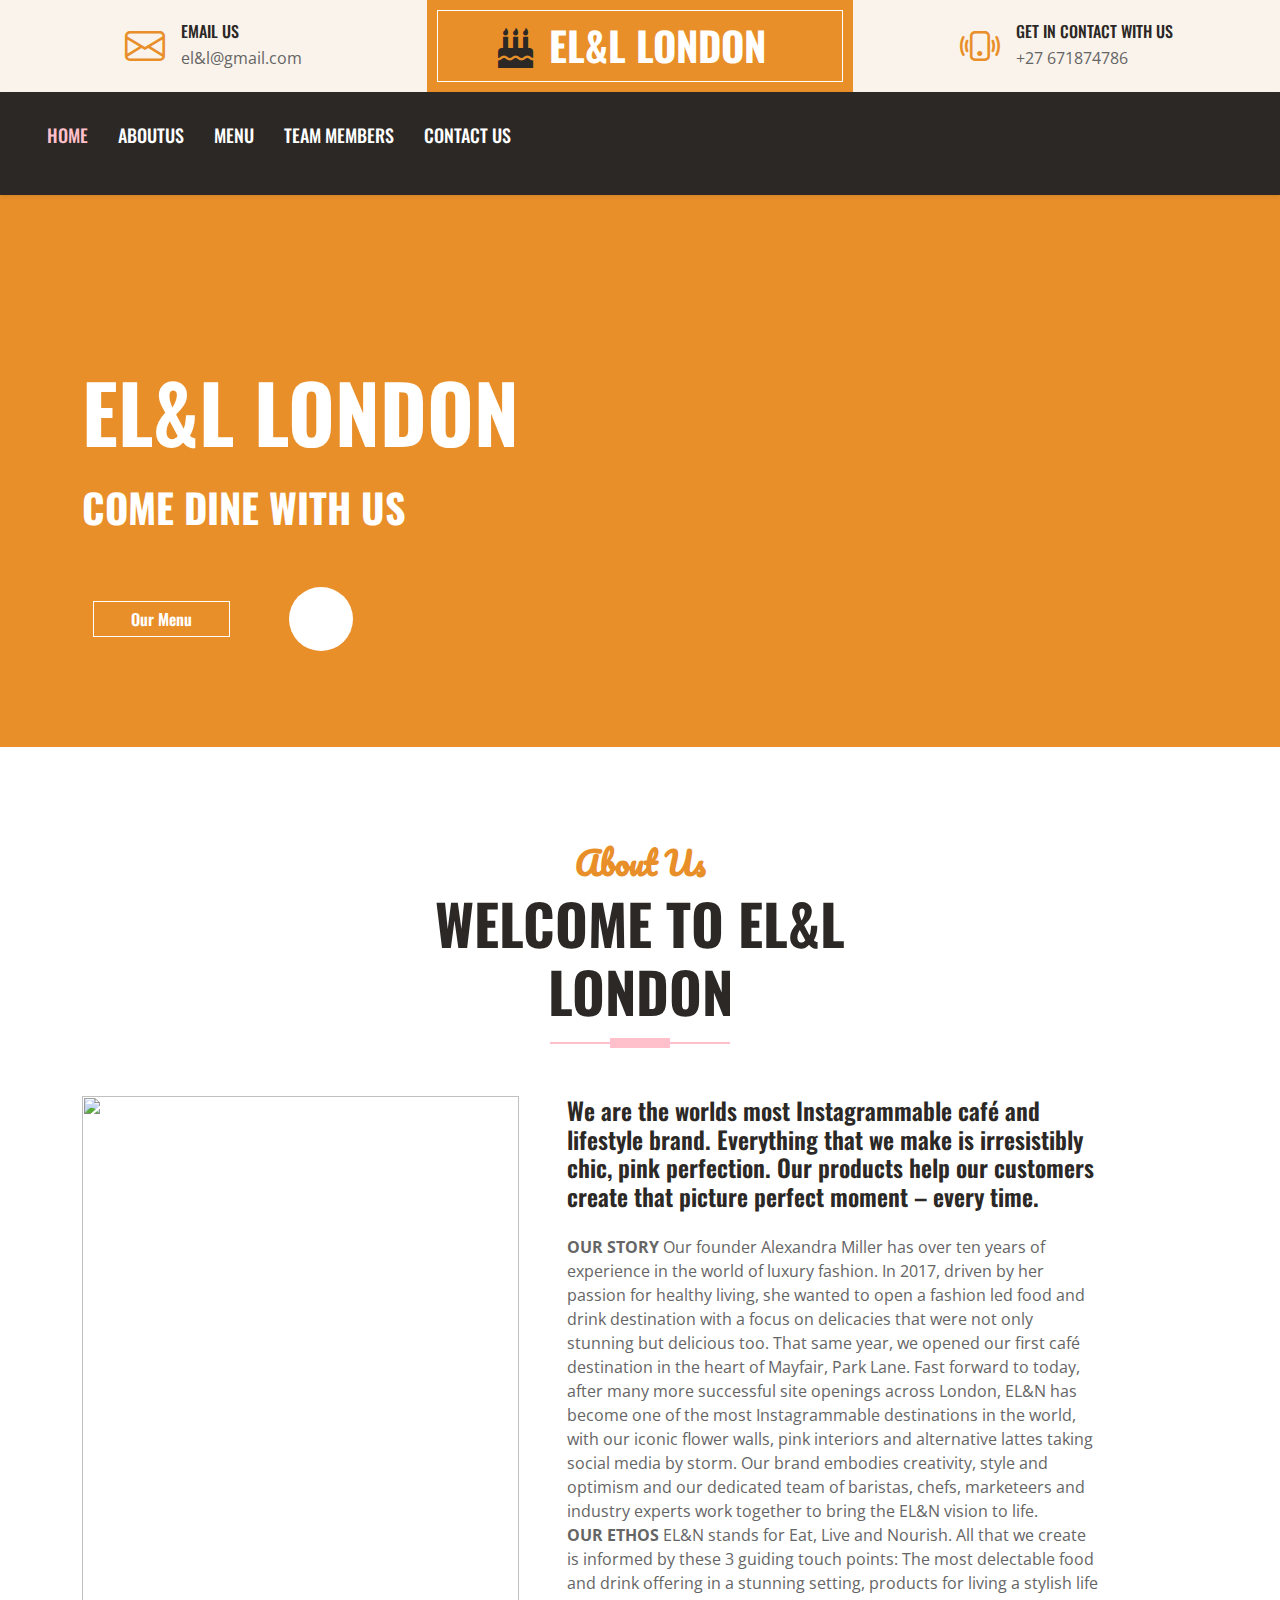
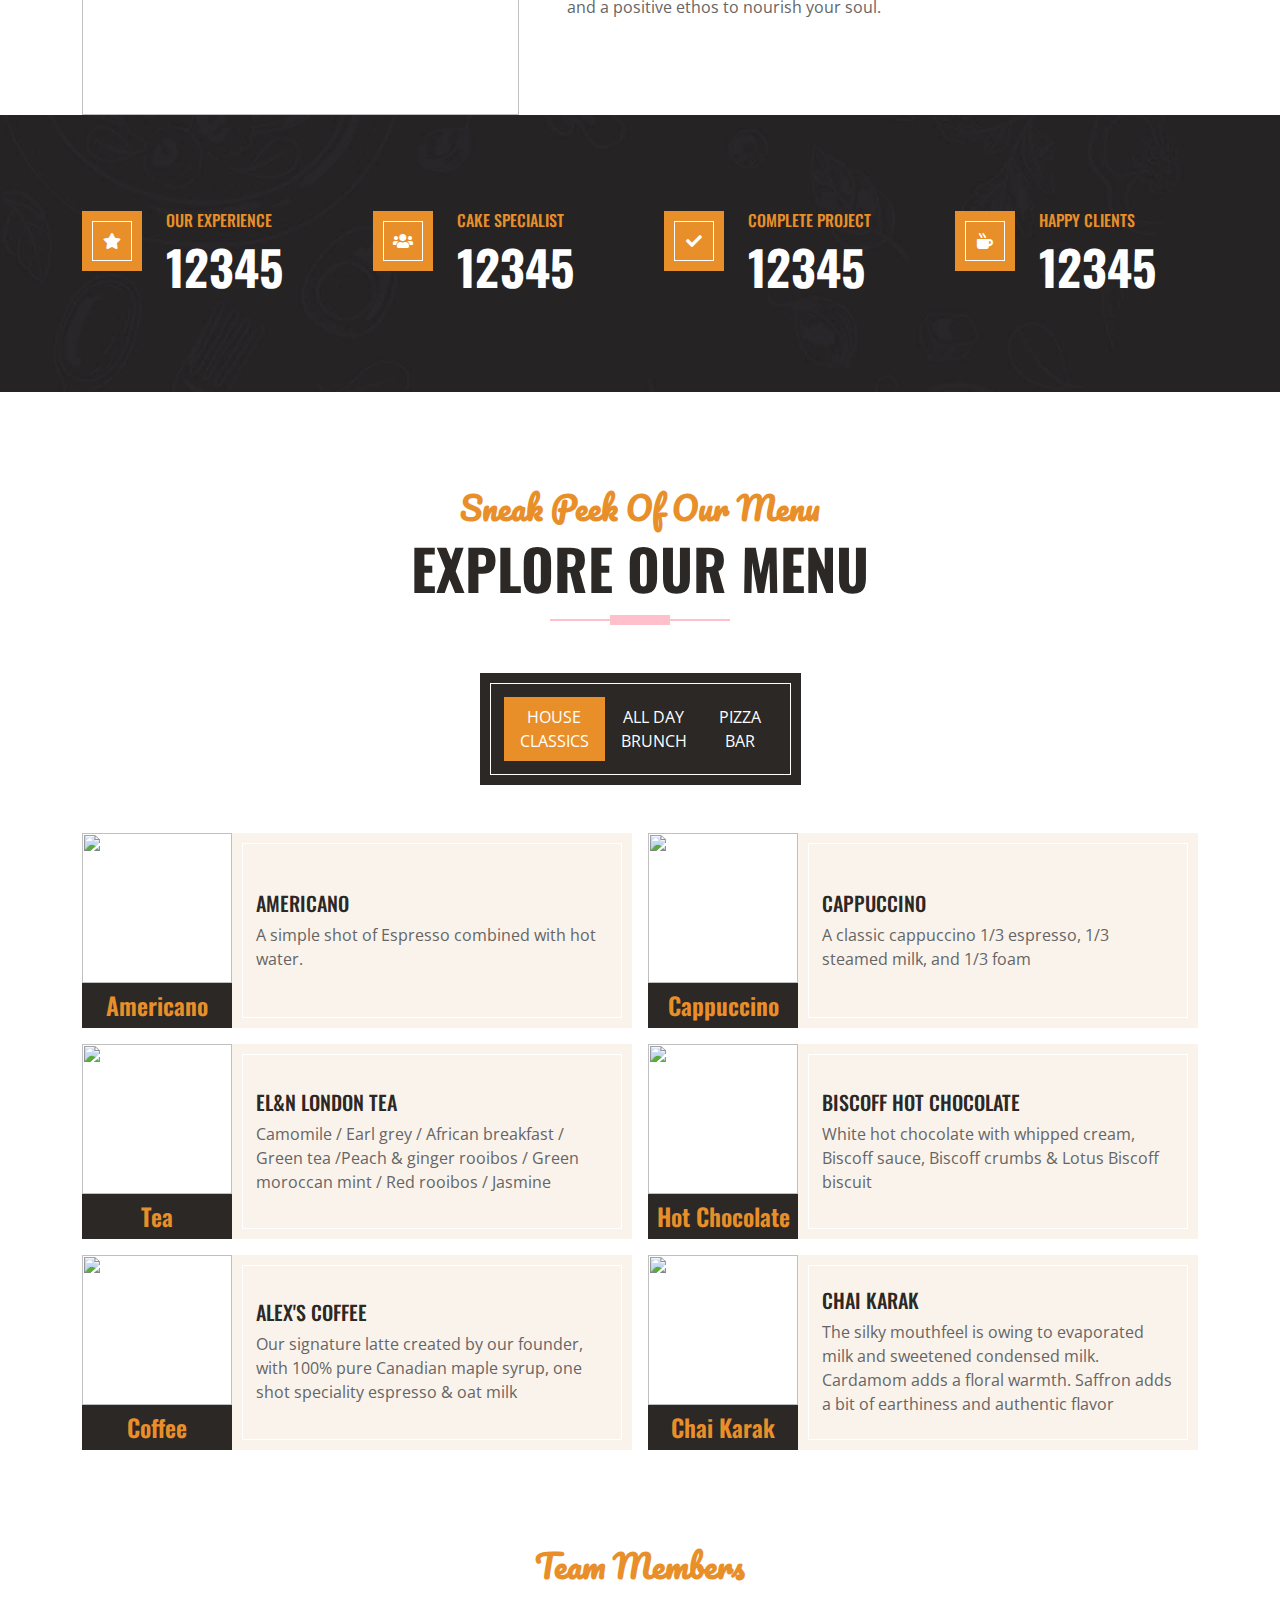
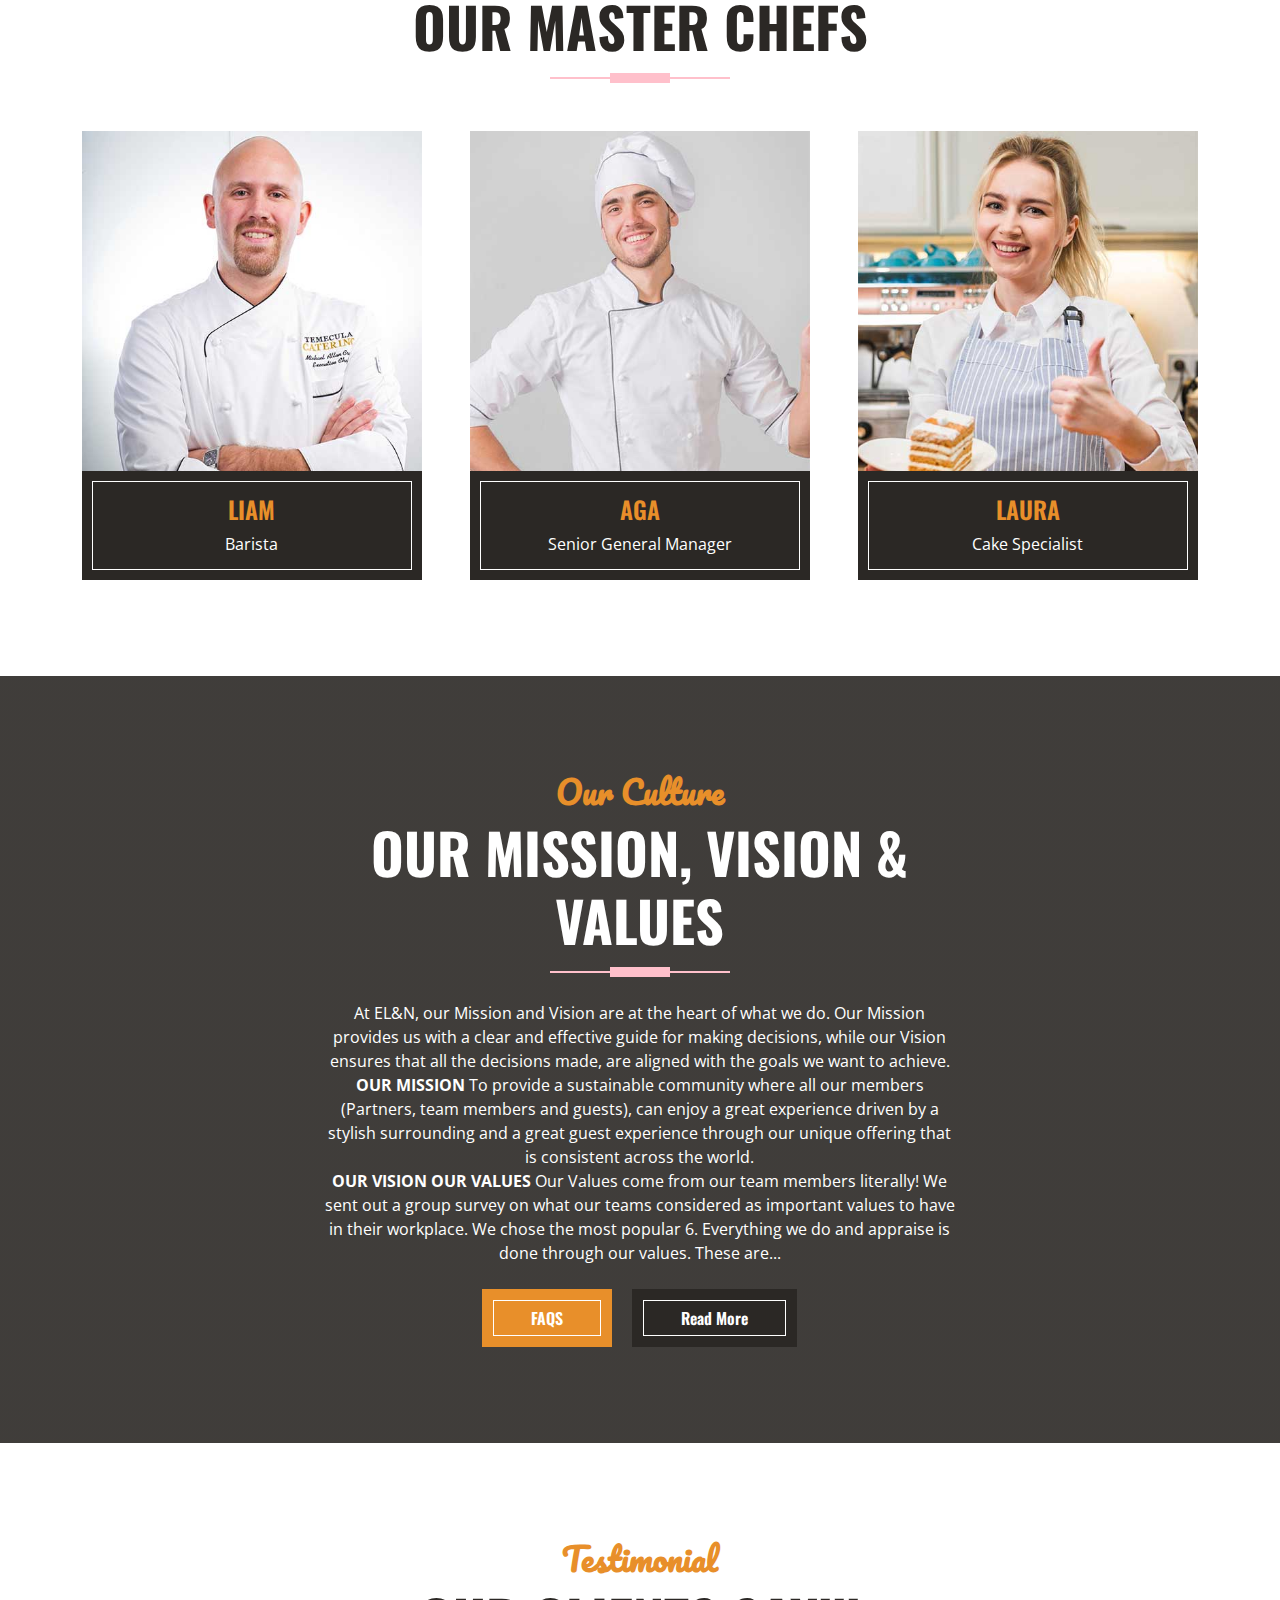
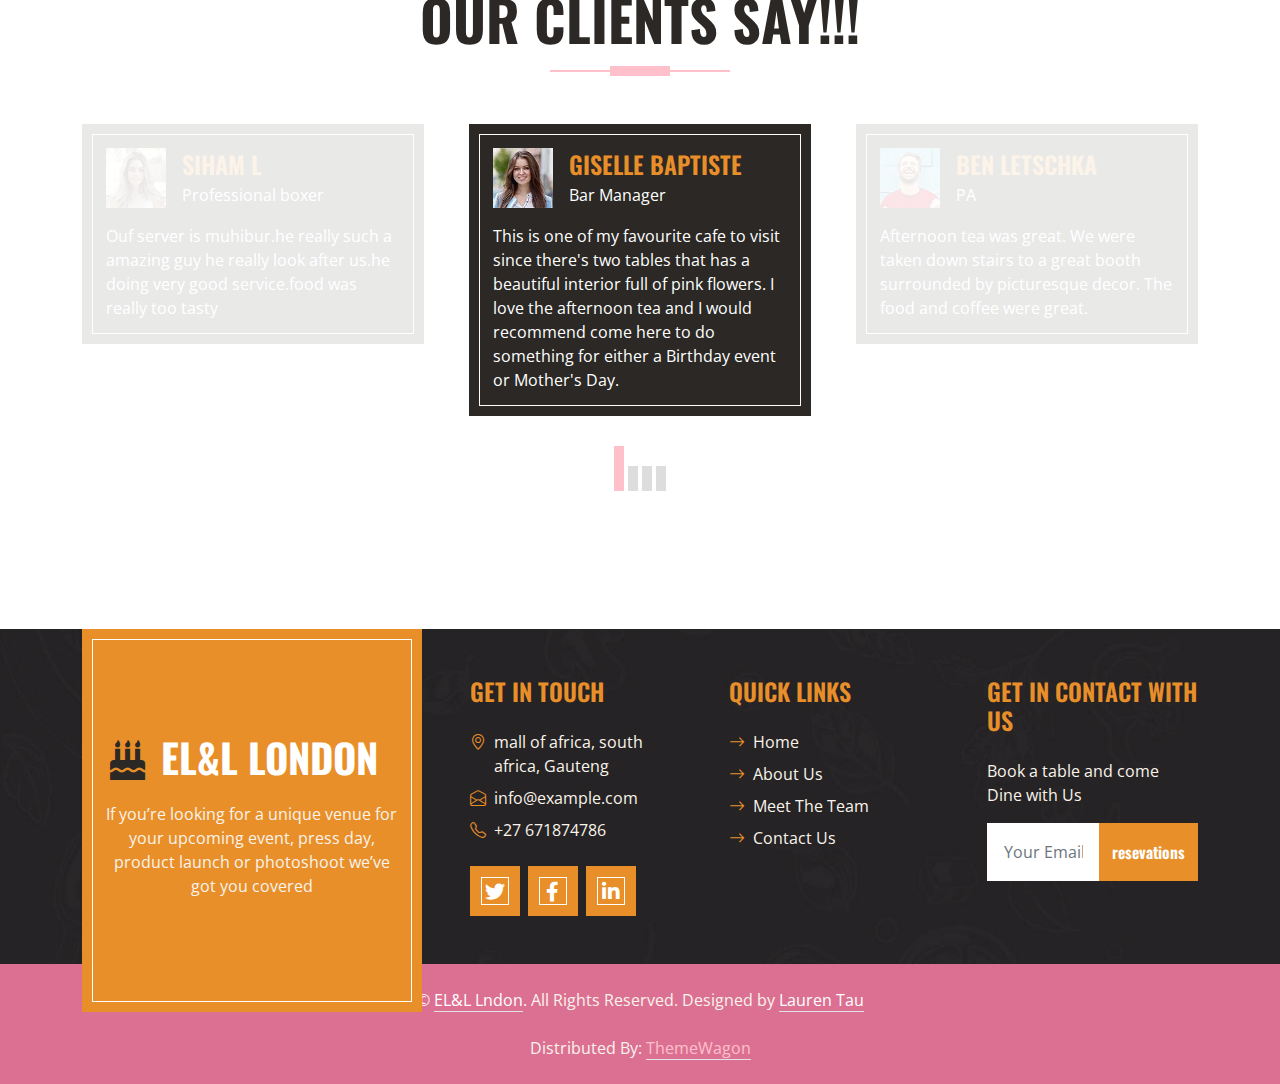
==== commit 2fc4e15d: "updated links" ====
--- a/index.html
+++ b/index.html
@@ -75,10 +75,11 @@
         <ul>
         <div class="collapse navbar-collapse" id="navbarCollapse">
             <div class="navbar-nav ms-auto mx-lg-auto py-0">
-            <li class="nav-item"><a href="#Home" class="nav-link active">Home</a></ul>
-            <li class="nav-item"><a href="#Menu" class="nav-link">Menu</a></ul>
-            <li class="nav-item"><a href="#Contact Us" class="nav-link">Contact Us</a></ul>
-            <li class="nav-item"><a href="#AboutUs" class="nav-link">AboutUs</a></ul>
+            <li class="nav-item"><a href="#Home" class="nav-link active">Home</a></li>
+            <li class="nav-item"><a href="#AboutUs" class="nav-link">AboutUs</a></li>   
+            <li class="nav-item"><a href="#Menu" class="nav-link">Menu</a></li>
+            <li class="nav-item"><a href="#Team Members" class="nav-link">Team Members</a></li>   
+            <li class="nav-item"><a href="#Contact Us" class="nav-link">Contact Us</a></li>
             </ul></div>
                 </div>
             </div>
@@ -141,7 +142,7 @@
 
 
     <!-- Facts Start -->
-    <div class="container-fluid bg-img py-5 mb-5">
+    <div  class="container-fluid bg-img py-5 mb-5">
         <div class="container py-5">
             <div class="row gx-5 gy-4">
                 <div class="col-lg-3 col-md-6">
@@ -453,7 +454,7 @@
 
 
     <!-- Team Start -->
-    <div class="container-fluid py-5">
+    <div id="Team Members" class="container-fluid py-5">
         <div class="container">
             <div class="section-title position-relative text-center mx-auto mb-5 pb-3" style="max-width: 600px;">
                 <h2 class="text-primary font-secondary">Team Members</h2>
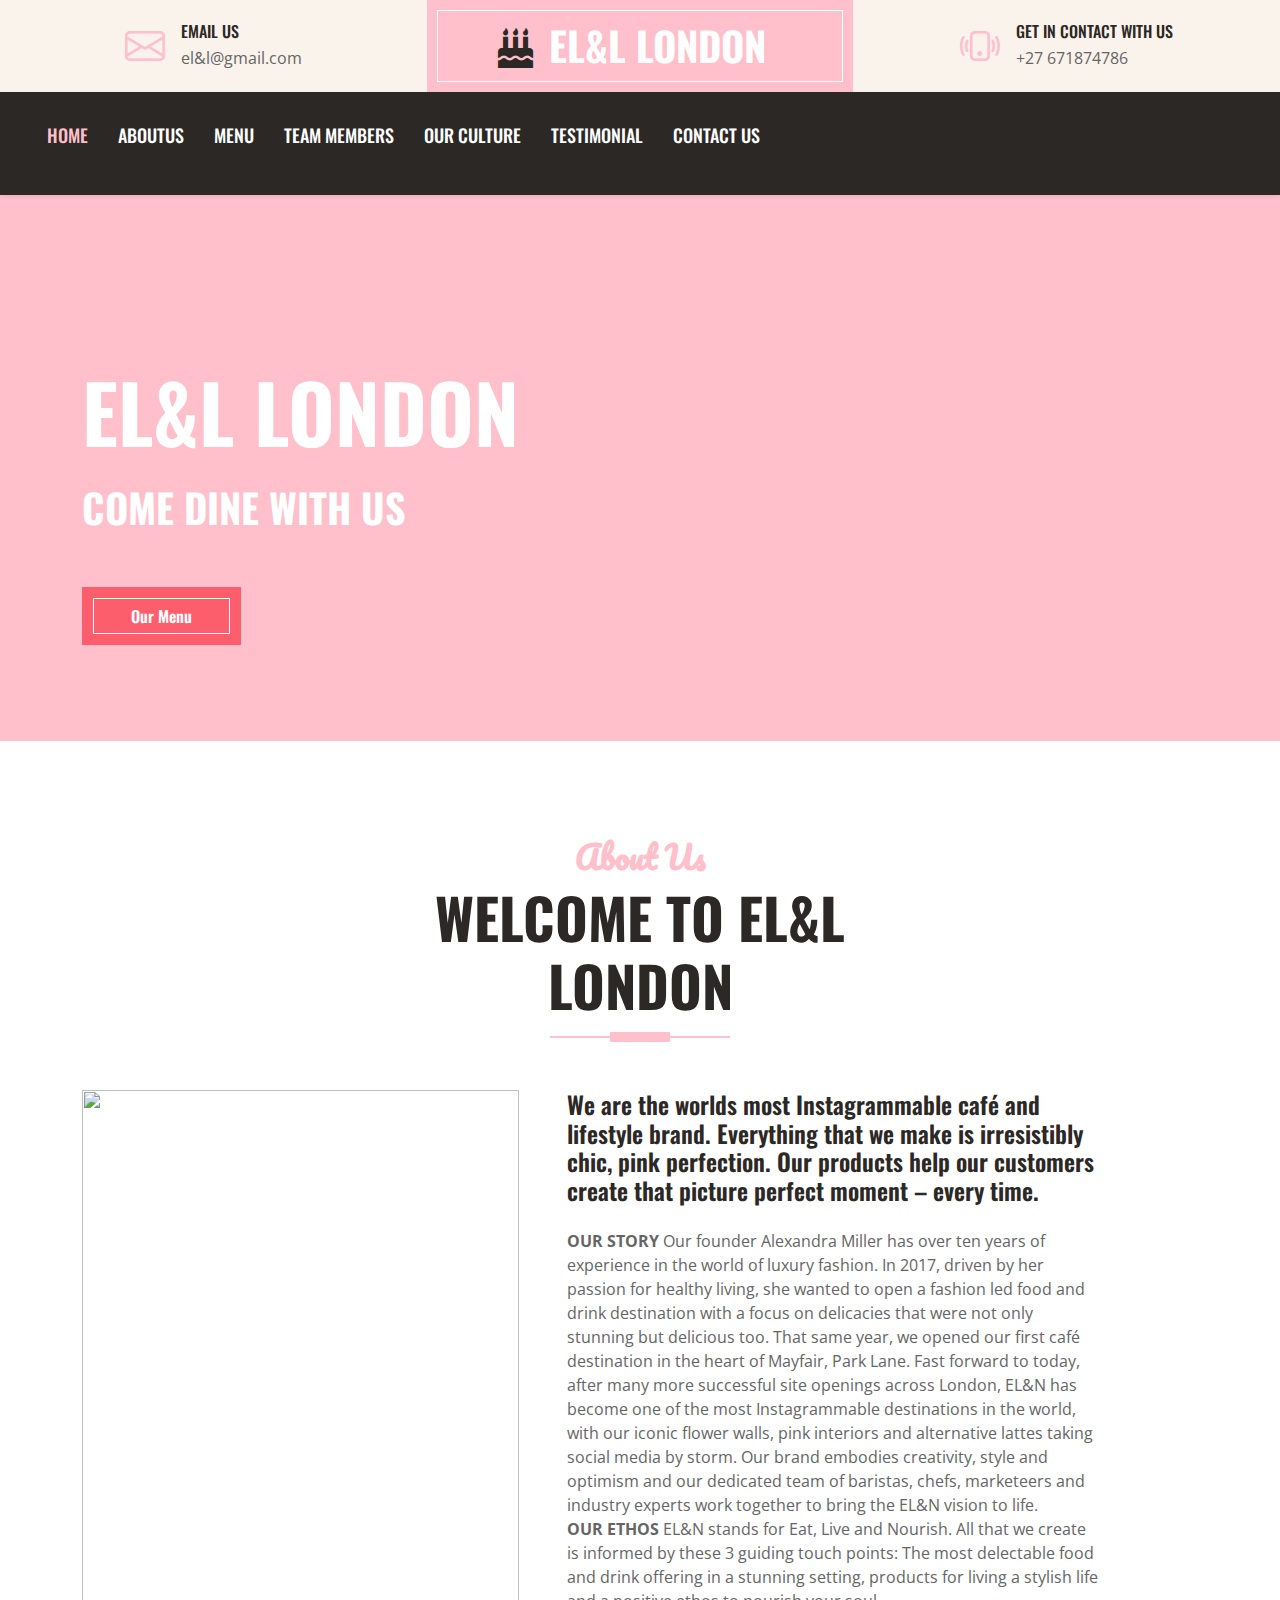
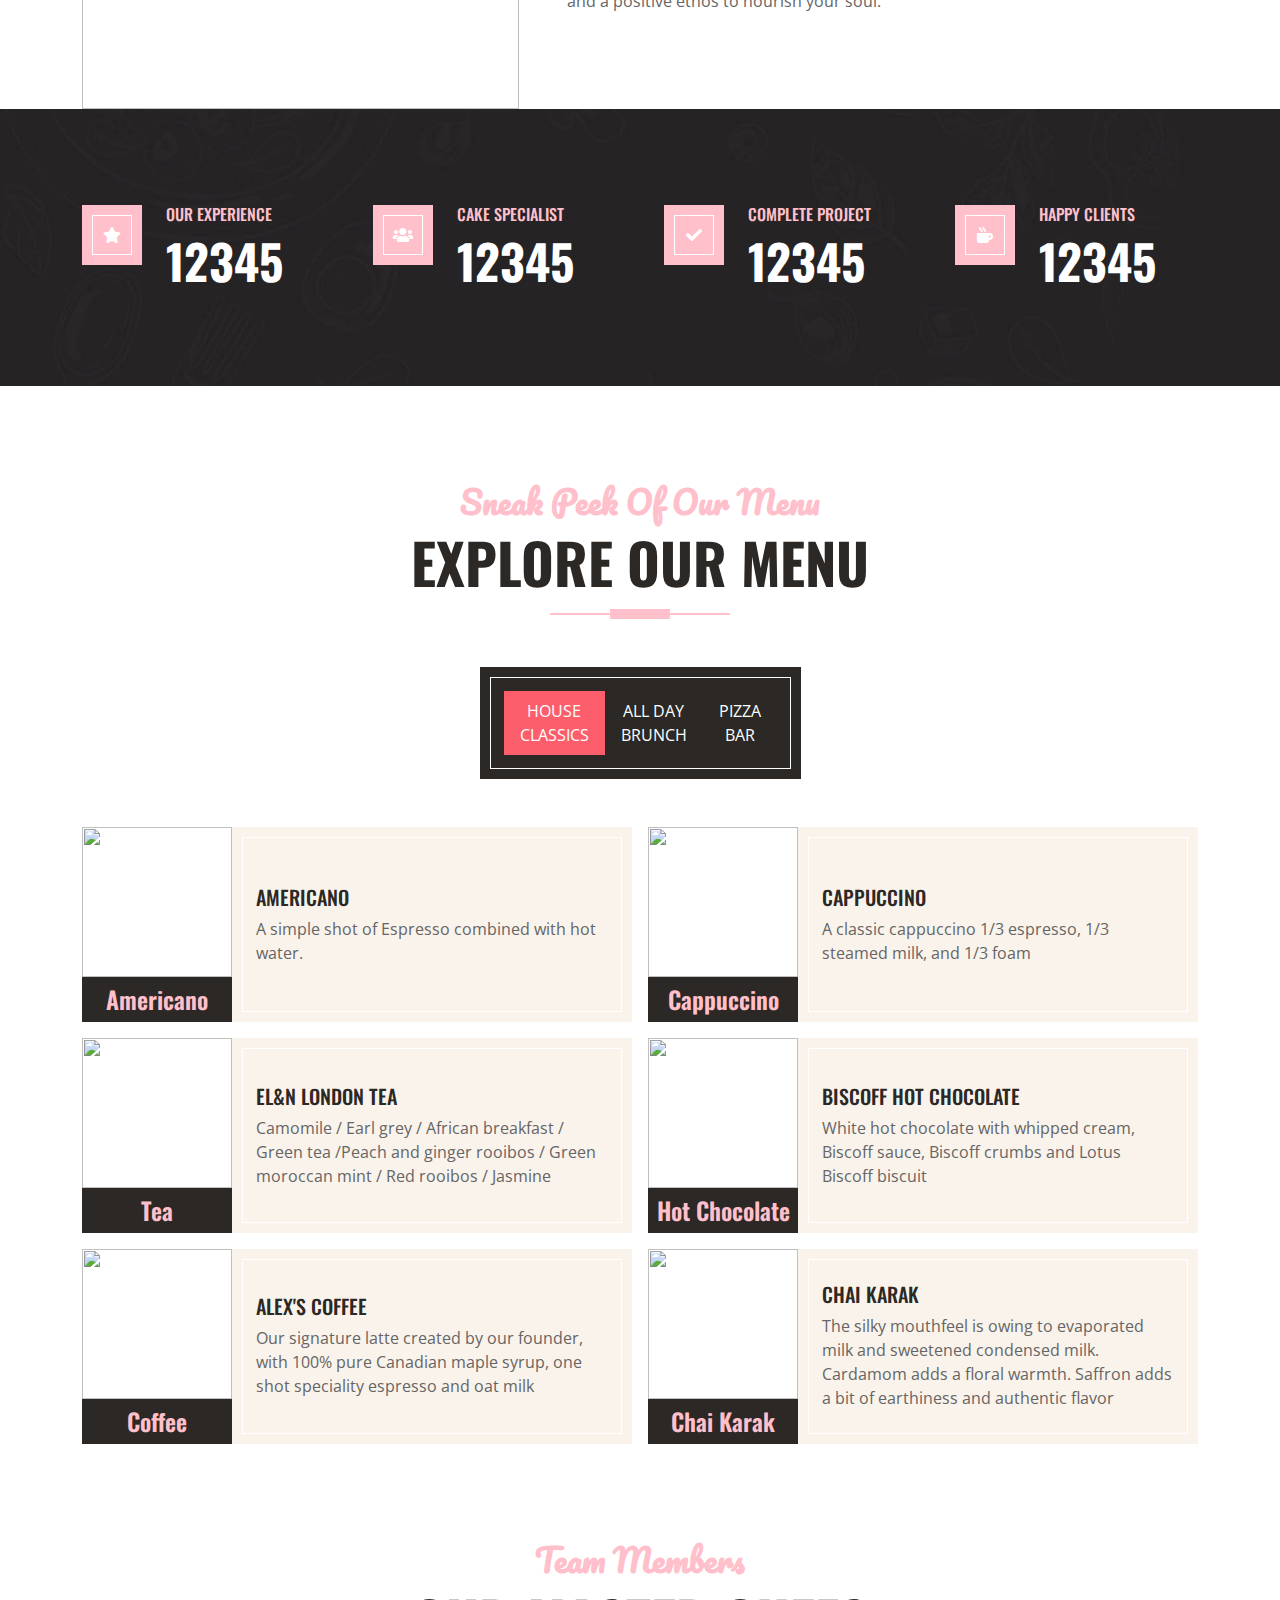
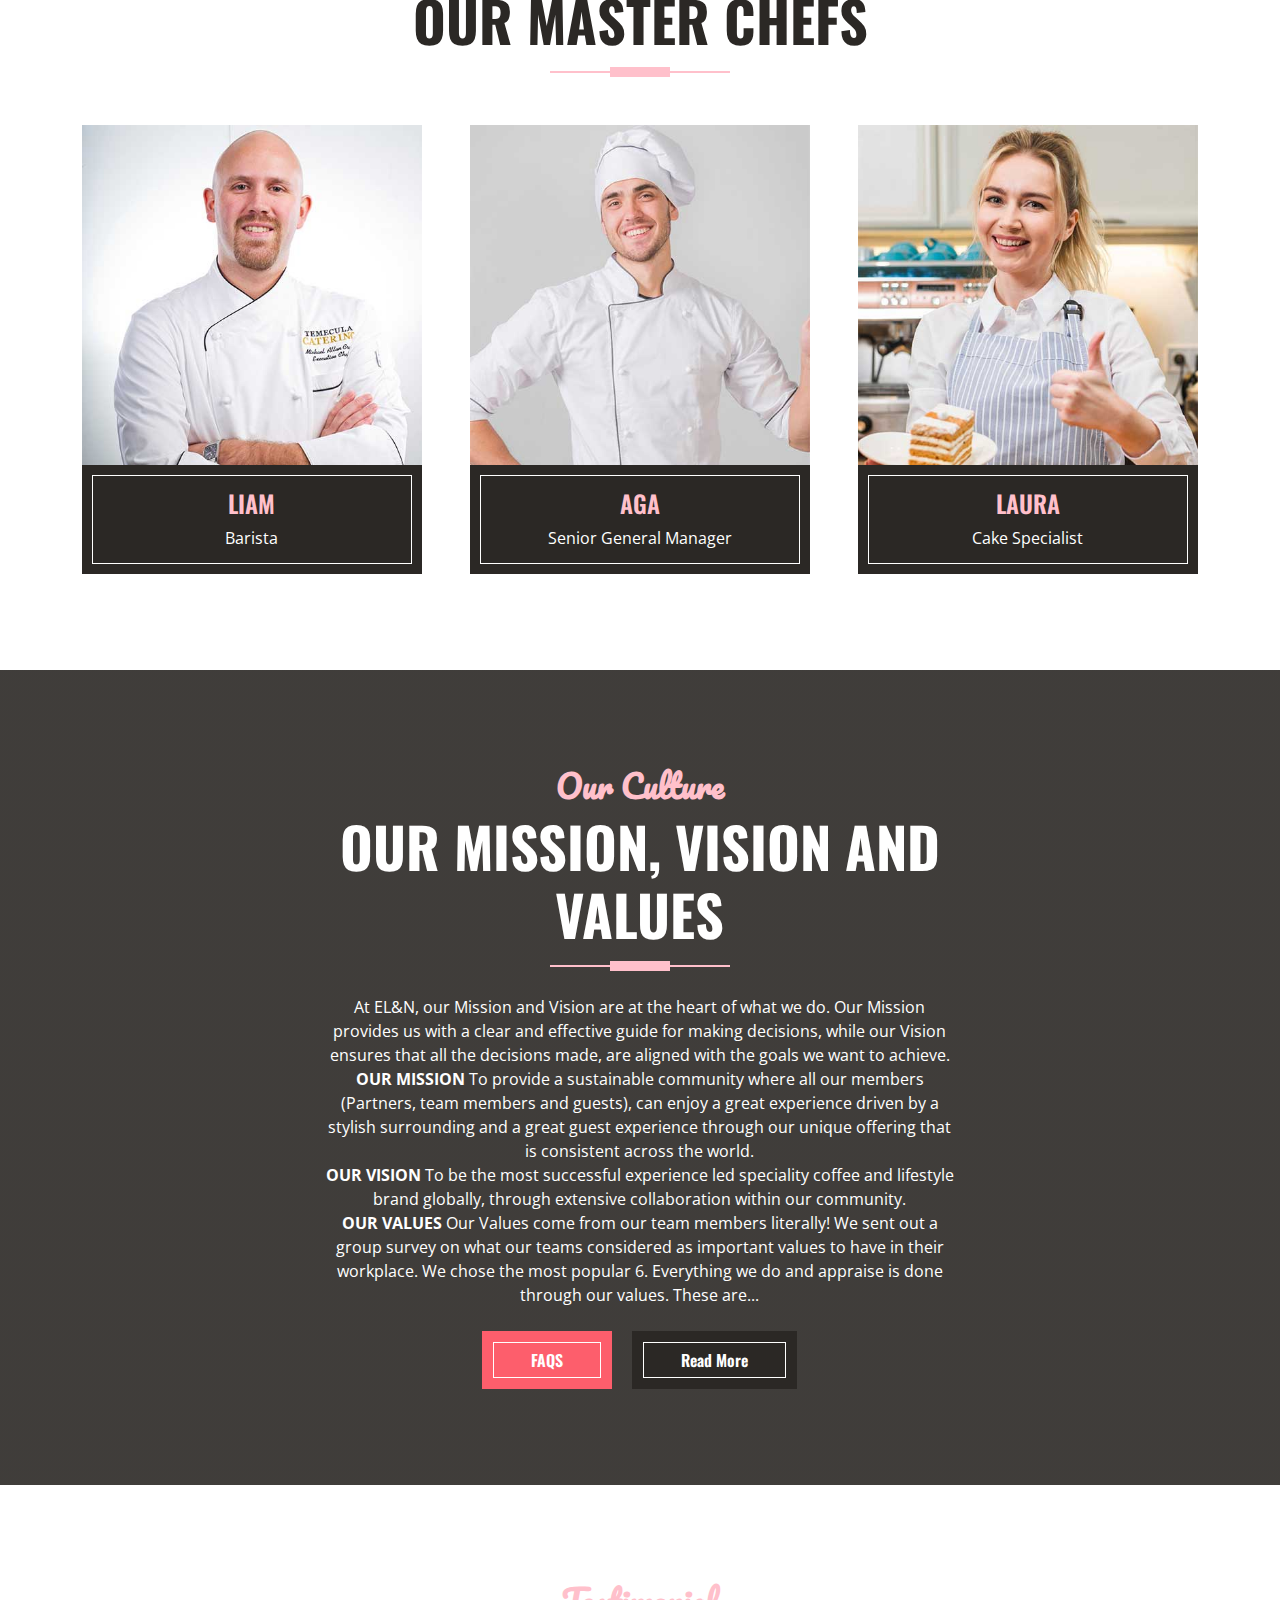
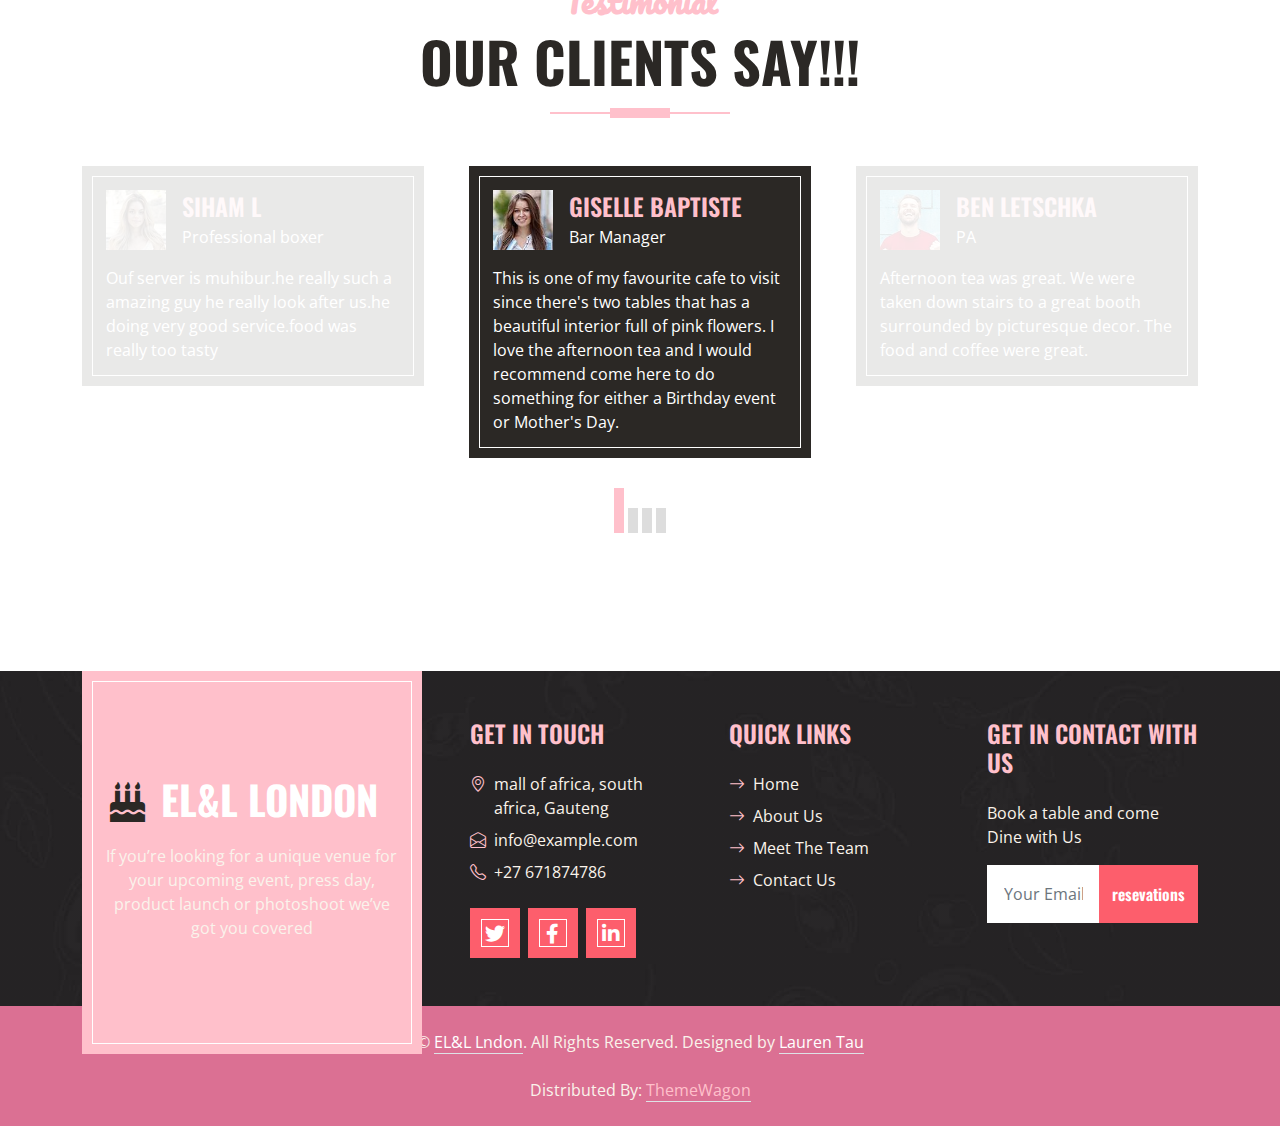
==== commit b1d00f56: "chaanging colors in the css file" ====
--- a/index.html
+++ b/index.html
@@ -78,11 +78,12 @@
             <li class="nav-item"><a href="#Home" class="nav-link active">Home</a></li>
             <li class="nav-item"><a href="#AboutUs" class="nav-link">AboutUs</a></li>   
             <li class="nav-item"><a href="#Menu" class="nav-link">Menu</a></li>
-            <li class="nav-item"><a href="#Team Members" class="nav-link">Team Members</a></li>   
+            <li class="nav-item"><a href="#Team Members" class="nav-link">Team Members</a></li>
+            <li class="nav-item"><a href="#Our Culture" class="nav-link">Our Culture</a></li>
+            <li class="nav-item"><a href="#Testimonial" class="nav-link">Testimonial</a></li>  
             <li class="nav-item"><a href="#Contact Us" class="nav-link">Contact Us</a></li>
-            </ul></div>
-                </div>
-            </div>
+            </ul>
+        </div>
         </div>
     </nav>
     <!-- Navbar End -->
@@ -98,10 +99,10 @@
                     <h1 class="text-uppercase text-white">Come Dine With Us</h1>
                     <div class="d-flex align-items-center justify-content-center justify-content-lg-start pt-5">
                         <a target="_blank" href="https://za.elnlondon.com/pages/mall-of-africa-menu" class="btn btn-primary border-inner py-3 px-5 me-5">Our Menu</a>
-                        <button type="button" class="btn-play" data-bs-toggle="modal"
-                    data-src="" data-bs-target="#videomodal"></button>
-                    <span></span>
-                    <h5 class="font-weight-normal text-white m-0 ms-4 d-none d-sm-block>"play video</h5>
+                        <!-- <button type="button" class="btn-play" data-bs-toggle="modal"
+                    data-src="" data-bs-target="#videomodal"></button> -->
+                    <!-- <span></span>
+                    <h5 class="font-weight-normal text-white m-0 ms-4 d-none d-sm-block">play video</h5> -->
                 </div>
             </div>
         </div>
@@ -113,7 +114,7 @@
    
 
     <!-- About Start -->
-    <div id="AboutUs" class="container-fluid pt-5" id="about us">
+    <div id="AboutUs" class="container-fluid pt-5" >
         <div class="container">
             <div class="section-title position-relative text-center mx-auto mb-5 pb-3" style="max-width: 600px;">
                 <h2 class="text-primary font-secondary">About Us</h2>
@@ -137,7 +138,7 @@
                 </div>
             </div>
         </div>
-    </div>
+
     <!-- About End -->
 
 
@@ -249,7 +250,7 @@
                                     </div>
                                     <div class="d-flex flex-column justify-content-center text-start bg-secondary border-inner px-4">
                                         <h5 class="text-uppercase">EL&N London Tea</h5>
-                                        <span>Camomile / Earl grey / African breakfast / Green tea /Peach & ginger rooibos / Green moroccan mint / Red rooibos / Jasmine</span>
+                                        <span>Camomile / Earl grey / African breakfast / Green tea /Peach and ginger rooibos / Green moroccan mint / Red rooibos / Jasmine</span>
                                     </div>
                                 </div>
                             </div>
@@ -261,7 +262,7 @@
                                     </div>
                                     <div class="d-flex flex-column justify-content-center text-start bg-secondary border-inner px-4">
                                         <h5 class="text-uppercase">Biscoff hot chocolate</h5>
-                                        <span>White hot chocolate with whipped cream, Biscoff sauce, Biscoff crumbs & Lotus Biscoff biscuit</span>
+                                        <span>White hot chocolate with whipped cream, Biscoff sauce, Biscoff crumbs and Lotus Biscoff biscuit</span>
                                     </div>
                                 </div>
                             </div>
@@ -273,7 +274,7 @@
                                     </div>
                                     <div class="d-flex flex-column justify-content-center text-start bg-secondary border-inner px-4">
                                         <h5 class="text-uppercase">Alex's Coffee</h5>
-                                        <span>Our signature latte created by our founder, with 100% pure Canadian maple syrup, one shot speciality espresso & oat milk</span>
+                                        <span>Our signature latte created by our founder, with 100% pure Canadian maple syrup, one shot speciality espresso and oat milk</span>
                                     </div>
                                 </div>
                             </div>
@@ -301,7 +302,7 @@
                                     </div>
                                     <div class="d-flex flex-column justify-content-center text-start bg-secondary border-inner px-4">
                                         <h5 class="text-uppercase">Italian Breakfast Bruschetta</h5>
-                                        <span>oasted sourdough bread, topped with cherry tomatoes, basil, poached eggs & olive oil</span>
+                                        <span>oasted sourdough bread, topped with cherry tomatoes, basil, poached eggs and olive oil</span>
                                     </div>
                                 </div>
                             </div>
@@ -337,7 +338,7 @@
                                     </div>
                                     <div class="d-flex flex-column justify-content-center text-start bg-secondary border-inner px-4">
                                         <h5 class="text-uppercase">Maple Syrup</h5>
-                                        <span>Stacked French toast, brioche, egg, cream & cinnamon batter lightly fried. Topped with maple syrup, fruit & icing sugar</span>
+                                        <span>Stacked French toast, brioche, egg, cream and cinnamon batter lightly fried. Topped with maple syrup, fruit and icing sugar</span>
                                     </div>
                                 </div>
                             </div>
@@ -376,8 +377,8 @@
                                         <h4 class="bg-dark text-primary p-2 m-0">pizza</h4>
                                     </div>
                                     <div class="d-flex flex-column justify-content-center text-start bg-secondary border-inner px-4">
-                                        <h5 class="text-uppercase">Truffle & wild mushrooms</h5>
-                                        <span>White pizza with no tomato sauce. Wood-fired Roman style pizza, wild mushrooms, white cream base, rosemary, black truffle shavings & truffle oil</span>
+                                        <h5 class="text-uppercase">Truffle and wild mushrooms</h5>
+                                        <span>White pizza with no tomato sauce. Wood-fired Roman style pizza, wild mushrooms, white cream base, rosemary, black truffle shavings and truffle oil</span>
                                     </div>
                                 </div>
                             </div>
@@ -388,8 +389,8 @@
                                         <h4 class="bg-dark text-primary p-2 m-0">pizza</h4>
                                     </div>
                                     <div class="d-flex flex-column justify-content-center text-start bg-secondary border-inner px-4">
-                                        <h5 class="text-uppercase">wagyu & rosemary butter</h5>
-                                        <span>White pizza with no tomato sauce. Wood-fired Roman style pizza, white cream base topped with wagyu mince, rosemary butter, grated mozzarella, fresh rosemary & ground black pepper</span>
+                                        <h5 class="text-uppercase">wagyu and rosemary butter</h5>
+                                        <span>White pizza with no tomato sauce. Wood-fired Roman style pizza, white cream base topped with wagyu mince, rosemary butter, grated mozzarella, fresh rosemary and ground black pepper</span>
                                     </div>
                                 </div>
                             </div>
@@ -401,7 +402,7 @@
                                     </div>
                                     <div class="d-flex flex-column justify-content-center text-start bg-secondary border-inner px-4">
                                         <h5 class="text-uppercase">Mixed Grilled Vegetables</h5>
-                                        <span>White pizza with no tomato sauce. Wood-fired Roman style pizza, grilled aubergine, courgette, red bell peppers, mozzarella cheese & extra virgin olive oil</span>
+                                        <span>White pizza with no tomato sauce. Wood-fired Roman style pizza, grilled aubergine, courgette, red bell peppers, mozzarella cheese and extra virgin olive oil</span>
                                     </div>
                                 </div>
                             </div>
@@ -413,7 +414,7 @@
                                     </div>
                                     <div class="d-flex flex-column justify-content-center text-start bg-secondary border-inner px-4">
                                         <h5 class="text-uppercase">Stracciatella Margherita</h5>
-                                        <span>Wood-fired Roman style pizza, italian tomato passata, stracciatella cheese, extra virgin olive oil & fresh basil</span>
+                                        <span>Wood-fired Roman style pizza, italian tomato passata, stracciatella cheese, extra virgin olive oil and fresh basil</span>
                                     </div>
                                 </div>
                             </div>
@@ -424,8 +425,8 @@
                                         <h4 class="bg-dark text-primary p-2 m-0">pizza</h4>
                                     </div>
                                     <div class="d-flex flex-column justify-content-center text-start bg-secondary border-inner px-4">
-                                        <h5 class="text-uppercase">Lamb Sausage & Friarelli</h5>
-                                        <span>Wood-fired Roman style pizza, italian tomato passata base topped with spiced lamb sausage, tender-stem broccoli, creamy dressing, ground black pepper & olive oil</span>
+                                        <h5 class="text-uppercase">Lamb Sausage and Friarelli</h5>
+                                        <span>Wood-fired Roman style pizza, italian tomato passata base topped with spiced lamb sausage, tender-stem broccoli, creamy dressing, ground black pepper and olive oil</span>
                                     </div>
                                 </div>
                             </div>
@@ -436,8 +437,8 @@
                                         <h4 class="bg-dark text-primary p-2 m-0">pizza</h4>
                                     </div>
                                     <div class="d-flex flex-column justify-content-center text-start bg-secondary border-inner px-4">
-                                        <h5 class="text-uppercase">Triple Cheese & Chicken</h5>
-                                        <span>White pizza with no tomato sauce. Wood-fired Roman style pizza, white cream base topped with chicken mince, grated mozzarella, parmesan cheese, dried thyme & extra virgin olive oil</span>
+                                        <h5 class="text-uppercase">Triple Cheese and Chicken</h5>
+                                        <span>White pizza with no tomato sauce. Wood-fired Roman style pizza, white cream base topped with chicken mince, grated mozzarella, parmesan cheese, dried thyme and extra virgin olive oil</span>
                                     </div>
                                 </div>
                             </div>
@@ -522,20 +523,20 @@
 
 
     <!-- Offer Start -->
-    <div class="container-fluid bg-offer my-5 py-5">
+    <div id="Our Culture" class="container-fluid bg-offer my-5 py-5">
         <div class="container py-5">
             <div class="row gx-5 justify-content-center">
                 <div class="col-lg-7 text-center">
                     <div class="section-title position-relative text-center mx-auto mb-4 pb-3" style="max-width: 600px;">
                         <h2 class="text-primary font-secondary">Our Culture</h2>
-                        <h1 class="display-4 text-uppercase text-white">OUR MISSION, VISION & VALUES</h1>
+                        <h1 class="display-4 text-uppercase text-white">OUR MISSION, VISION and VALUES</h1>
                     </div>
                     <p class="text-white mb-4">At EL&N, our Mission and Vision are at the heart of what we do. Our Mission provides us with a clear and effective guide for making decisions, while our Vision ensures that all the decisions made, are aligned with the goals we want to achieve.
                         <br>
                         <strong>OUR MISSION</strong>
                         To provide a sustainable community where all our members (Partners, team members and guests), can enjoy a great experience driven by a stylish surrounding and a great guest experience through our unique offering that is consistent across the world.
                         <br>
-                        <strong>OUR VISION</strong
+                        <strong>OUR VISION</strong>
                         To be the most successful experience led speciality coffee and lifestyle brand globally, through extensive collaboration within our community.
                         <br>
                         <strong>OUR VALUES</strong>
@@ -550,7 +551,7 @@
 
 
     <!-- Testimonial Start -->
-    <div class="container-fluid py-5">
+    <div id="Testimonial" class="container-fluid py-5">
         <div class="container">
             <div class="section-title position-relative text-center mx-auto mb-5 pb-3" style="max-width: 600px;">
                 <h2 class="text-primary font-secondary">Testimonial</h2>
